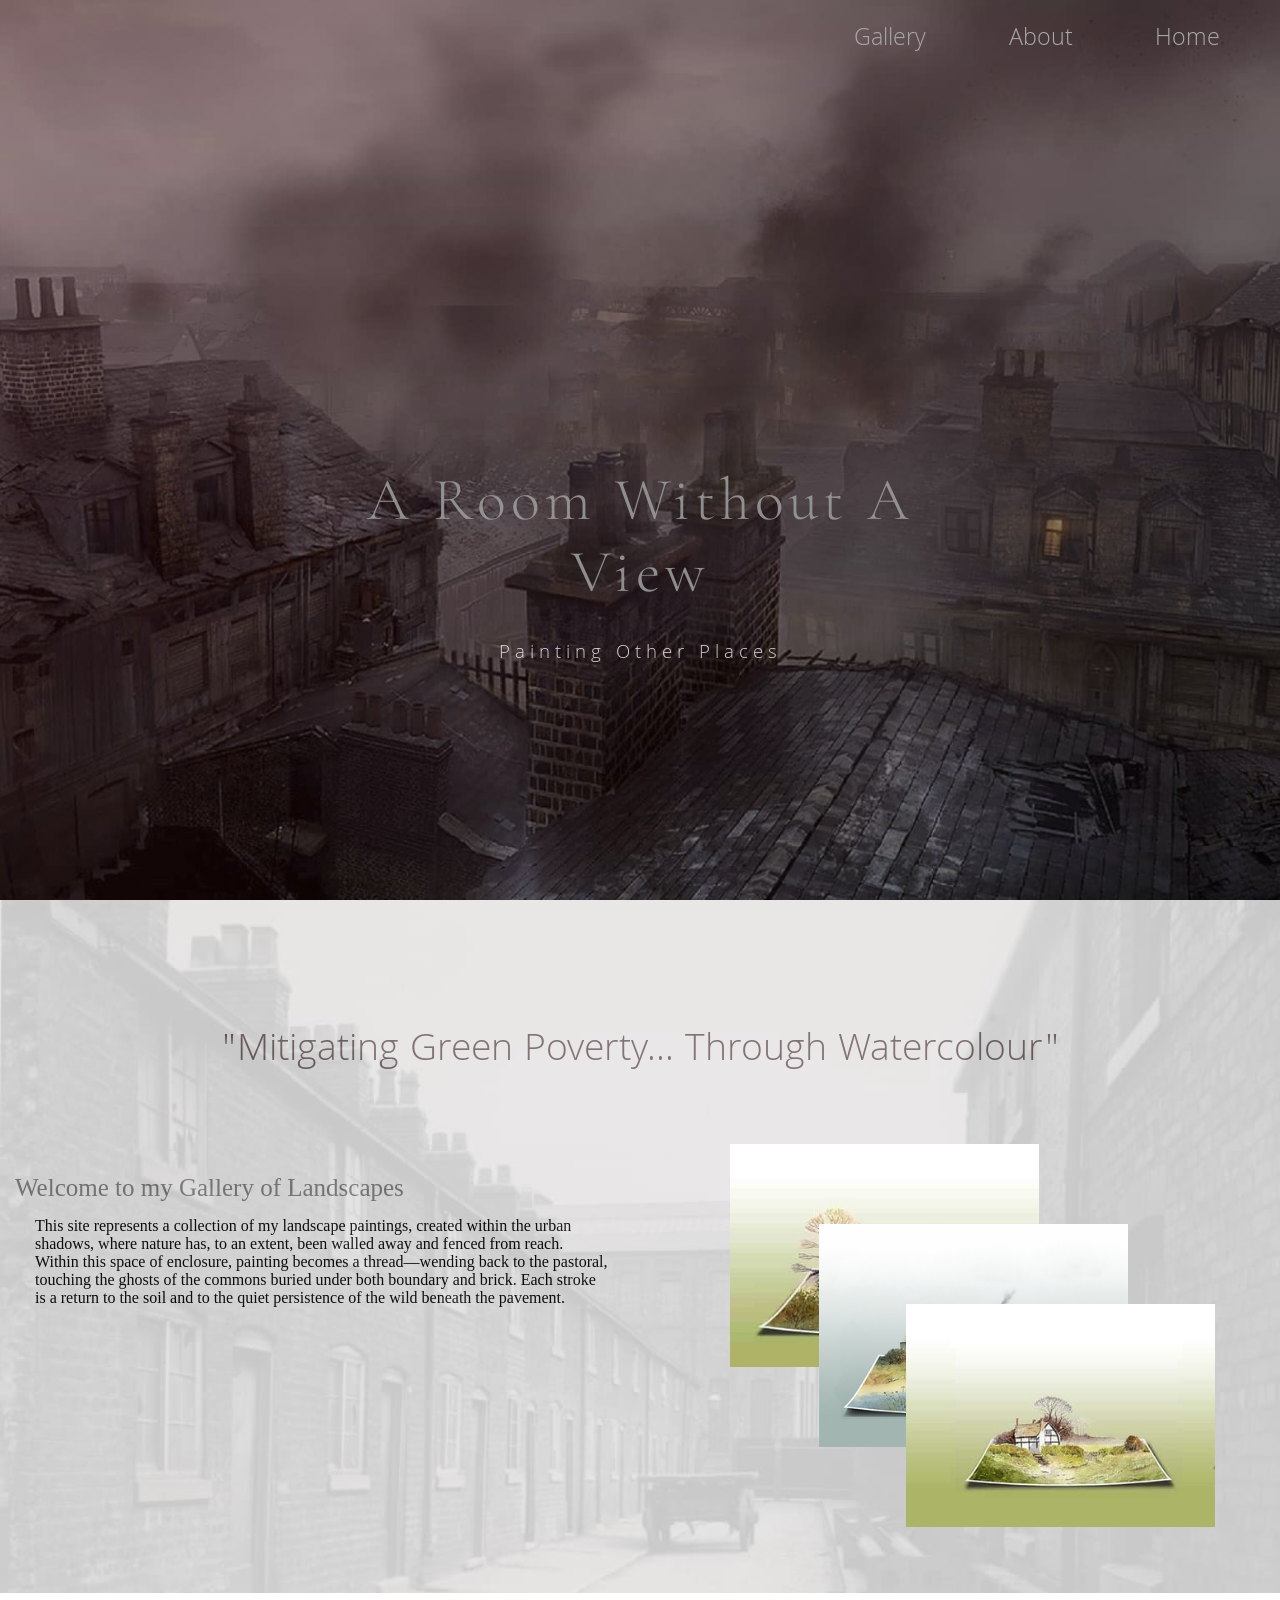
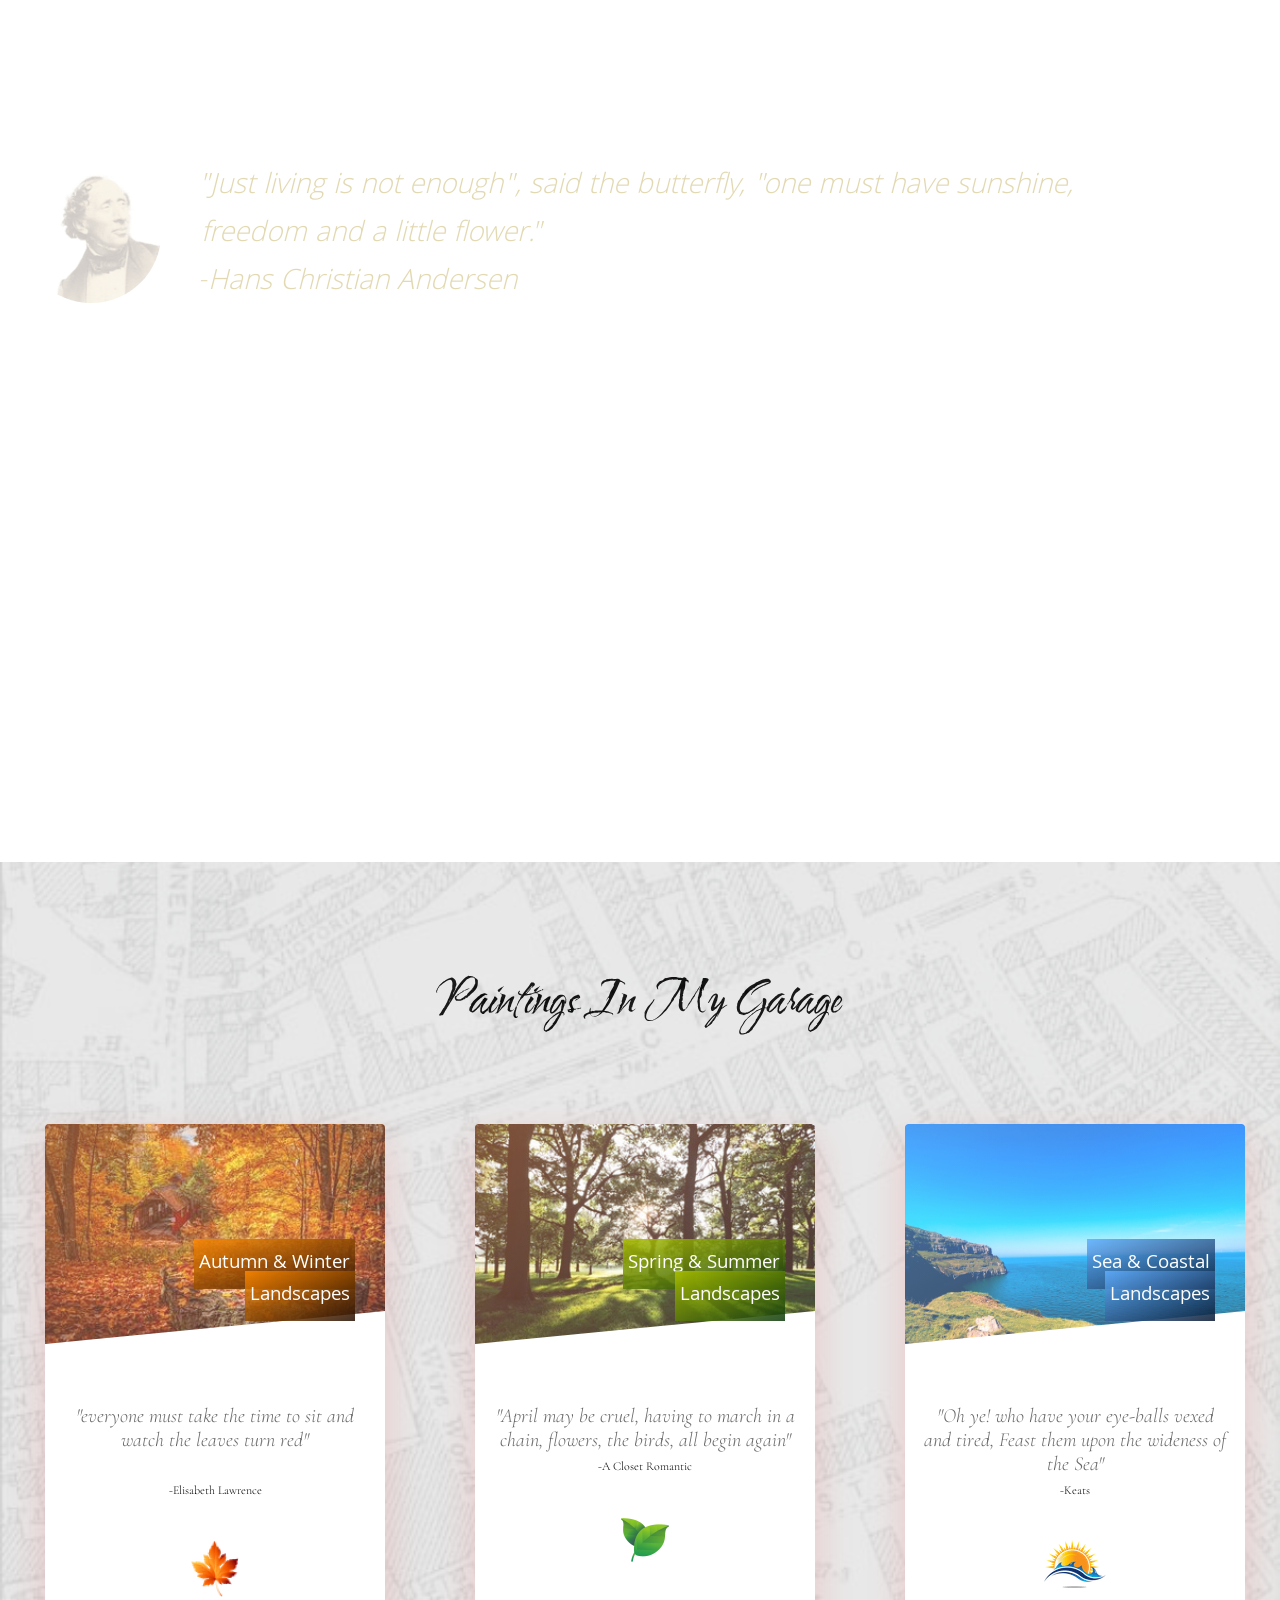
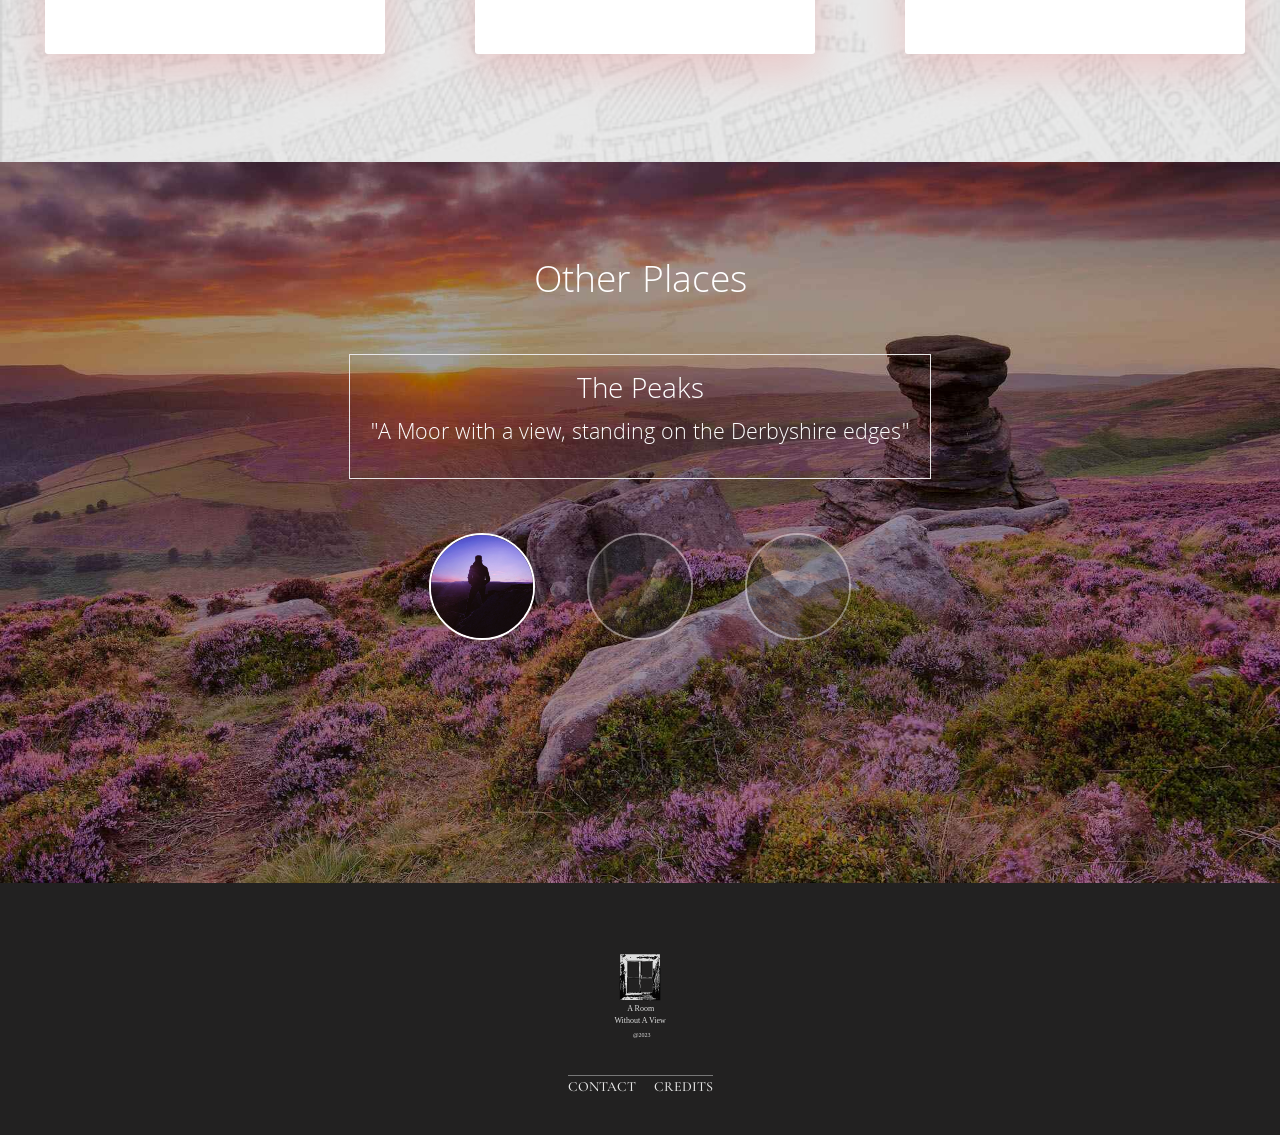
==== index.html @ dab20535 "serious revision" ====
<!DOCTYPE html>
<html lang="en">

<head>
  <meta charset="UTF-8" />
  <meta name="viewport" content="width=device-width, initial-scale=1.0" />
  <link rel="preconnect" href="https://fonts.gstatic.com" crossorigin>
  <link
    href="https://fonts.googleapis.com/css2?family=Cormorant+Garamond&family=Cormorant+Infant:wght@300;400;500&family=Khula:wght@300;400&family=Water+Brush&display=swap"
    rel="stylesheet">
  <link rel="stylesheet" href="style.css" />
  <link rel="shortcut icon" type="image/png" href="img/favicon.ico" />

  <title>A Room Without A View</title>
  <script defer src="script.js"></script>
</head>

<body>
  <!--Intersection API for laxy loading framed images-->
  <header class="header">
    <!--Navbar Section-Bubble capture at nav_ul-->
    <nav class="nav">
      <ul class="nav__ul">
        <li class="nav__li"><a href="#galleryContainer" class="nav__lia">Gallery</a></li>
        <li class="nav__li"><a href="#popup" class="nav__lia">About</a></li>
        <li class="nav__li"><a href="#home" class="nav__lia">Home</a></li>
      </ul>
    </nav>

    <div class="header__text-box">
      <h1 class="heading-primary">
        <span class="heading-primary--main">A Room Without A View</span>
        <span class="heading-primary--sub">Painting Other Places</span>
      </h1>
    </div>
  </header>

  <main>
    <!-- Used Floats for about section -->
    <section class="section-about">
      <div class="u-center-text u-margin-bottom-big">
        <h2 class="heading-secondary u-padding-top">
          "Mitigating Green Poverty... Through Watercolour"
        </h2>
      </div>
      <div class="row">
        <div class="col-1-of-2">
          <h3 class="heading-tertiary u-margin-bottom-small u-padding-top-small">Welcome to my Gallery of Landscapes
          </h3>
          <p class="paragraph">
This site represents a collection of my landscape paintings,
 created within the urban shadows, where nature has, to an extent, 
 been walled away and fenced from reach. Within this space of enclosure, painting becomes a thread—wending back to the pastoral, touching the ghosts of the commons buried under both boundary and brick. Each stroke is a return to the soil and to the quiet persistence of the wild beneath the pavement.
            <br><br><br>
          </p>
        </div>
        <div class="col-1-of-2">
          <div class="composition">

            <img src="img/clippedCott500by360-lazy.jpg" data-src="img/clippedCott500by360.jpg" alt="photo3"
              class="composition__photo composition__photo--lazy-img composition__photo--p3" />

            <img src="img/Alcott-lazy.jpg" data-src="img/Alcott.jpg" alt="photo1"
              class="composition__photo composition__photo--lazy-img composition__photo--p1" />

            <img src="img/doublegreen500by360-lazy.jpg" data-src="img/doublegreen500by360.jpg" alt="photo2"
              class="composition__photo composition__photo--lazy-img composition__photo--p2" />
          </div>
        </div>
      </div>
    </section>

    <!--Video Section-->
    <section class="section-stories">
      <div class="bg-video">
        <video class="bg-video__content" autoplay muted loop>
          <source src="img/flower2mb.mp4" type="video/mp4" />
          <!-- <source src="img/Vosges - 25476.mp4" type="video/mp4" />
          <source src="img/Vosges - 25476.webm" type="video/webm" /> -->
          Your browser is not supported!
        </video>
      </div>
      
      <!--About Section-->
      <div class="row">
        <div class="story">
          <figure class="story__shape">
            <!-- <img src="img/oldman75-min.jpg" alt="cottage" class="story__img" /> -->
            <img src="img/hans5.png" alt="cottage" class="story__img" />
          </figure>
          <div class="story__text">
            <p>
              "Just living is not enough", said the butterfly, "one must have sunshine,<br>freedom and a
              little flower."<br>
              -Hans Christian Andersen
            </p>
          </div>
        </div>
      </div>
      <!-- <a href="#" class="btn-text">About Me&rarr;</a> -->
    </section>

    <!-- Gallery section Grid/Flex -->
    <section id="galleryContainer">
      <div class="wire__map">
        <div class="header__gallery">
          <!-- Could only get this to work inline!!!! -no embedding the svg worked - Utilised Intersection API with jQuery to reload svg on scrollY-->

          <svg version="1.1" id="galleryHeader" class="animatedText" xmlns="http://www.w3.org/2000/svg"
            xmlns:xlink="http://www.w3.org/1999/xlink">
            <g id="Paintings_In_My_Garage">
              <path id="cppaint" d="M4.3,42.1C4.2,42.1,4.1,42,4,42c-0.1,0-0.3-0.1-0.4-0.1c-0.3,0-0.5-0.2-0.5-0.4s0.1-0.5,0.2-0.7
      c0.1-0.3,0.3-0.5,0.4-0.6L4,39.7l0.1-0.1l0.1-0.1h0.1c0.2,0,0.4-0.4,0.8-1s0.8-1.3,1.2-2.1s0.9-1.5,1.3-2.1s0.7-0.9,0.9-0.9
      l0.1-0.6c0.1-0.1,0.3-0.4,0.6-0.9s0.6-1,0.9-1.5s0.4-0.8,0.4-1c0.1-0.2,0.3-0.3,0.4-0.6c0.1-0.2,0.2-0.4,0.3-0.6
      c0.2-0.3,0.3-0.6,0.4-0.9c0.1-0.3,0.3-0.6,0.4-0.9l0.7-1.8c0.2-0.3,0.3-0.7,0.5-1c0.2-0.3,0.3-0.7,0.5-1s0.3-0.7,0.4-1
      s0.3-0.7,0.4-1c0.1-0.2,0.2-0.6,0.4-1.1s0.3-1.1,0.6-1.8s0.4-1.2,0.6-1.7s0.4-0.8,0.5-0.9v-0.4l0.5-0.8L17,13.6
      c-0.1-0.1-0.1-0.2-0.1-0.2s0-0.1,0.1-0.1v-0.1c-0.1,0,0-0.4,0-1s0-0.9,0-1.2c0-0.1,0-0.2,0-0.5c0-0.2,0.1-0.4,0.1-0.4V9.6
      c0-0.2,0-0.3,0.1-0.5v-1c0-0.9-0.2-1.8-0.6-2.6s-1-1.2-1.9-1.2c-0.8,0-1.7,0.2-2.6,0.7s-2,1-2.9,1.7C8.3,7.3,7.5,7.9,6.9,8.4
      C6.8,8.5,6.6,8.6,6.5,8.7C6.4,8.8,6.3,8.9,6.2,9S6,9.2,5.9,9.3S5.7,9.5,5.5,9.6l-0.9,0.7h0.2C4.7,10.5,4.4,10.7,4,11
      c-0.5,0.3-0.8,0.4-1,0.4v0.2l0.1,0.1c0.1-0.1,0.1-0.1,0.2-0.1s0.1,0,0.1,0.1c0.1,0,0.1,0,0.1,0.1s0,0.2-0.1,0.2v-0.1H3.2l-1.7,2.3
      H1.4v0.3h0.2c0.1,0,0.2,0.1,0.2,0.1c-0.3,0.2-0.6,0.6-0.7,1.1s-0.2,1-0.2,1.3c0,0.2,0,0.5,0.1,0.7c0.1,0.3,0.3,0.4,0.6,0.4v0.1
      c-0.5,0-0.9-0.2-1.2-0.5S0,17,0,16.5l0.3-0.3l-0.1-0.4C0.1,16.3,0,16.2,0,16.2l0.1-0.1c0,0.2,0.1,0.3,0.3,0.3l-0.1-0.5
      c0-0.1,0-0.2-0.1-0.3v-0.2c0-0.1,0-0.1,0.1-0.2v-0.1L0.4,15c0.1,0,0.1,0,0.1-0.1c0.1,0,0.2-0.1,0.2-0.2h0.2l-0.1-0.1v-0.1
      c0-0.1,0-0.1,0.1-0.1v-0.2H0.8v0.1l-0.2,0.2l0,0l-0.1-0.2l0.1-0.1L1,13.9c0-0.1,0-0.2,0-0.3s0-0.2,0-0.3c0-0.3,0.1-0.5,0.4-0.5
      c0.1,0,0.2,0.1,0.3,0.2c0.1,0,0.2-0.2,0.2-0.4c0-0.1-0.1-0.2-0.1-0.4c0-0.1,0-0.2,0.1-0.3c0-0.1,0.1-0.2,0.3-0.2
      c0.2,0,0.3-0.1,0.3-0.2H2.4c-0.1,0-0.1,0-0.1-0.1c0,0,0-0.1,0.1-0.1v-0.1l0.5-0.5c0.2-0.2,0.4-0.4,0.5-0.6c0.2-0.2,0.3-0.4,0.5-0.6
      C4.1,9.3,4.3,9.1,4.4,9L5,8.3l0.2-0.2L5.3,8h0.1V7.8c0.3-0.3,0.6-0.5,1-0.5l0.2-0.7C6.8,6.5,7,6.4,7.4,6.2s0.7-0.4,1-0.6
      s0.5-0.4,0.5-0.5C9,5.2,9,5.2,9,5.3s0.1,0.2,0.3,0.2V5.2c0,0-0.1-0.1-0.1-0.2h0.1l0.2-0.2c0.1-0.1,0.1-0.1,0.2-0.1l0.1,0.1
      c0.2-0.2,0.5-0.4,0.8-0.6s0.6-0.3,0.9-0.3c0.1-0.1,0.2-0.2,0.2-0.2C11.9,3.6,12,3.5,12,3.5s0.1-0.1,0.2-0.2l0.1-0.1h0.2
      c0.5-0.4,1.1-0.7,1.6-0.7c0.3-0.2,0.5-0.3,0.8-0.3c0.3-0.1,0.6-0.1,0.8-0.1V2L16,1.9c1.2,0.1,2.1,0.5,2.9,1.2s1.4,1.5,1.9,2.4v0.2
      c0,0.6,0.1,1.2,0.4,1.8c0.2,0.5,0.3,1.1,0.3,1.8c-0.1,0.1-0.2,0.3-0.3,0.6c-0.1,0.3-0.1,0.5-0.1,0.8c-0.1,0.2-0.2,0.4-0.4,0.4
      l-0.1,1.1c-0.1,0.2-0.2,0.5-0.2,0.8c0,0.3,0,0.7-0.1,1s-0.2,0.5-0.5,0.5v0.1c0.3,0.2,0.4,0.3,0.4,0.4c-0.1,0.1-0.2,0.2-0.3,0.2
      c-0.1,0.1-0.2,0.2-0.2,0.3h0.1l-0.2,0.1L19,17.1l-0.3-0.3c-0.1,0.2-0.2,0.3-0.3,0.5c-0.2,0.2-0.2,0.3-0.2,0.5c0,0,0.1,0.1,0.1,0.2
      s-0.1,0.3-0.3,0.4c-0.2,0.1-0.3,0.3-0.3,0.4v0.1c0.1,0,0.1,0.1,0.1,0.2c0,0.3-0.1,0.7-0.3,1.2c-0.2,0.5-0.5,1.1-0.8,1.7
      s-0.6,1.1-0.9,1.7c-0.3,0.5-0.5,0.9-0.7,1.2c0,0.3,0,0.4-0.1,0.4l-0.4,0.3c0,0.3-0.1,0.6-0.4,0.9c-0.3,0.4-0.4,0.8-0.4,1.3
      c0,0.2,0,0.3,0.1,0.3l0.8-2c0.3-0.7,0.6-1.3,0.9-2s0.7-1.3,1-2l4.3-7.8c0.7-1.3,1.5-2.6,2.3-3.7C24,9.4,25,8.1,26,6.8
      s2.1-2.6,3.3-3.7c1.2-1.2,2.5-2,3.8-2.6c0.1-0.1,0.3-0.2,0.6-0.3C34,0.1,34.2,0,34.2,0c0.3,0,0.5,0.1,0.7,0.2
      c0.1-0.1,0.2-0.1,0.3-0.1s0.3,0,0.5,0c0.1,0,0.3,0,0.4,0.1c0.3,0.1,0.5,0.1,0.8,0.1l0.4,0.2l0.3-0.1v0.1l0.3,0.1
      c0.2,0,0.2-0.1,0.2-0.1C38.6,0.7,39,0.8,39.3,1l0.1-0.1h0.1l0.6,0.6c0.1,0.1,0.1,0,0.1-0.1V1.2h0.1c0.4,0.6,0.9,1.1,1.4,1.4
      c0.6,0.4,1.1,0.7,1.5,1.1C43.8,4.1,44,4.6,44,5.2c0,1.7-0.1,3-0.2,4.1s-0.4,2-0.7,2.8c-0.4,0.8-0.9,1.7-1.6,2.5s-1.6,1.9-2.6,3.1
      l-0.1-0.1c-0.2,0.2-0.6,0.5-1,0.9s-0.9,0.8-1.3,1.1c-0.4,0.3-0.7,0.5-0.9,0.5v0.1l0.1,0.2c0,0-0.2,0.2-0.5,0.5s-0.6,0.5-1,0.8
      c-0.3,0.3-0.5,0.4-0.6,0.4l-0.1,0.4l-1.6,0.9v-0.1l-0.1-0.1c0,0-0.1,0-0.1-0.1c-0.2,0-0.3,0.1-0.6,0.1s-0.3,0.2-0.4,0.3v0.1
      c0.2,0,0.3,0.1,0.3,0.3v0.3h-0.4l-0.2,0.1h-0.1c0,0-0.1,0-0.1,0.1c-0.1,0-0.1,0.1-0.2,0.1l-0.1,0.1L29.7,25h-0.1
      c0,0-0.1-0.1-0.3-0.2c-0.2-0.2-0.3-0.2-0.4-0.2h-0.1c0,0-0.1,0.1-0.1,0.2c0,0.2,0.1,0.4,0.1,0.6l-1.1,0.1v0.2
      c-0.4,0-0.8,0.2-1.2,0.4c-0.4,0.2-0.8,0.3-1.3,0.3c-0.3,0-0.4-0.1-0.4-0.1c0.2-0.1,0.2-0.1,0-0.1c-0.3,0-0.5,0-0.5,0.1l-0.2,0.2
      c-0.1,0-0.2,0-0.2-0.1h-0.2c0,0-0.1,0-0.1-0.1h-0.3c-0.1,0-0.2-0.1-0.4-0.1c-0.3,0-0.5,0-0.6,0.1c-0.1,0-0.2,0.1-0.3,0.1
      c-0.1,0-0.2,0-0.3,0c-0.4,0-0.7-0.2-1-0.6s-0.6-0.9-0.8-1.4c-0.2-0.5-0.3-0.9-0.3-1.3c0-0.2,0.1-0.5,0.3-0.9
      c0.2-0.4,0.3-0.8,0.4-0.9v0.1l0.2-0.2l0.3-0.1l0.1,0.1l0.1-0.4c0.1,0.1,0.3,0.1,0.7,0.2c0.4,0.1,0.6,0.1,0.7,0.1s0.1-0.1,0.1-0.2
      s-0.1-0.3-0.2-0.4c-0.2-0.3-0.3-0.3-0.3-0.3l-0.1-0.1L22,20c0.1-0.1,0.3-0.2,0.6-0.4c0.3-0.2,0.5-0.3,0.6-0.3l0.1-0.2l0.1,0.1
      l0.8-0.6h0.1c0.1,0,0.2,0,0.2,0.1c0,0,0,0.1,0.1,0.1v-0.2l0.1,0.1c0.1-0.4,0.5-0.8,1.1-1.1c0.3-0.2,0.5-0.3,0.7-0.5
      s0.4-0.3,0.6-0.4c0.1,0.2,0.1,0.3,0.2,0.3c0.2,0,0.3-0.1,0.3-0.2v-0.1c-0.1,0-0.1-0.1-0.2-0.1c0.2-0.2,0.3-0.3,0.3-0.4l0.2-0.1
      L28,16c0,0,0-0.1,0.1-0.1l0.6-0.1v0.1c0,0.1,0,0.1,0.1,0.1c0,0,0.1-0.1,0.2-0.4s0.2-0.4,0.3-0.4s0.1,0.1,0.1,0.2
      c0.3-0.2,0.8-0.4,1.5-0.8s1.5-0.6,2.3-0.9s1.3-0.4,1.6-0.4c0.2,0,0.3,0,0.3,0.1v-0.2l0.1,0.2h0.1c0,0,0.1,0,0.1-0.1h0.1
      c-0.8,0.4-1.5,0.8-2.3,1.1s-1.6,0.6-2.3,1l-0.2-0.1v0.1l-1.1,0.5h-0.1v0.2l-1.3,1.1c-0.4,0.4-0.9,0.5-1.4,0.5l0.1,0.1
      c0,0.1,0,0.1-0.1,0.2s-0.1,0.1-0.1,0.1c-0.1,0-0.1,0-0.1-0.1l-0.1-0.1V18l-1.6,1.3l-0.2-0.1L24,19.6l0.1,0.1l-0.8,0.7
      c0,0.1,0.1,0.2,0.1,0.3l-0.6,0.2V21c0,0.1,0,0.1-0.1,0.2s-0.1,0.2-0.1,0.2c-0.3,0.2-0.6,0.4-0.9,0.8s-0.4,0.7-0.4,1.1
      c0,0.5,0.3,0.9,0.8,1.1c0.6,0.2,1.1,0.3,1.6,0.3h0.1v0.1c0,0.1,0,0.2,0,0.3l0.7-0.1l-0.2-0.3c0.1,0,0.3,0,0.5,0.1s0.3,0.1,0.4,0.1
      c0.3,0,0.4-0.1,0.3-0.2s0.1-0.2,0.3-0.3h0.1l0.1,0.1c0.1,0,0.2-0.1,0.3-0.1c0.2-0.1,0.2-0.2,0.2-0.2h-0.1l0,0l1.2-0.9l0.1,0.1
      l-0.1-0.2c0.1,0,0.2,0.1,0.3,0.1c0.1,0,0.1,0,0.2,0s0.1,0,0.1-0.1c0.1-0.1,0.1-0.1,0.2-0.2s0.1-0.2,0.2-0.2l0.2,0.1
      c0.1-0.1,0.2-0.1,0.1-0.2s0-0.2,0.1-0.2l0.3-0.1c0.1,0,0.2-0.1,0.2-0.1c0-0.1,0-0.2-0.1-0.2c0.2-0.2,0.5-0.3,0.7-0.5
      s0.5-0.4,0.7-0.6c0.4-0.4,0.9-0.6,1.5-0.6c0.1,0,0.1-0.1,0.1-0.2s0.1-0.2,0.2-0.2v-0.1c0-0.3,0.2-0.6,0.5-0.9s0.5-0.6,0.7-0.8v-0.1
      l2-2h0.1V16l0.2-0.4l0.1,0.1l0.8-0.6l-0.1-0.5l0.1-0.1c0-0.1,0.1-0.1,0.2-0.1c0.1,0,0.2,0,0.3,0c0.4,0,0.6,0,0.7,0.1l-0.1-0.3
      L38,14.1c-0.1,0-0.2-0.1-0.3-0.1c-0.2-0.1-0.3-0.2-0.3-0.2h0.5c0.3-0.3,0.5-0.7,0.7-1.1l0.1,0.1c0.4-0.5,0.7-1,0.9-1.6
      s0.5-1.1,1-1.5l-0.1-0.3c0-0.1,0.1-0.2,0.2-0.4c0.1-0.1,0.1-0.1,0.1-0.2s0.1-0.1,0.1-0.2c0,0,0-0.1,0.1-0.1l0.1-0.1
      c0-0.1,0.1-0.2,0.1-0.4V6.4c0-0.1-0.1-0.2-0.1-0.3V5.7c0-0.9-0.1-1.6-0.3-2.3c-0.2-0.6-0.8-1.2-1.6-1.5c-0.3-0.1-0.7-0.2-1.2-0.2
      h-0.5c-0.2,0-0.3,0-0.5,0.1l-0.4-0.1c-0.4,0-0.8,0.2-1.3,0.5l-1.4,0.9c-0.5,0.3-0.9,0.5-1.2,0.5c-0.4,0-0.7,0.2-0.7,0.7
      c-0.4,0.5-0.9,1.1-1.6,1.8S29,7.5,28.3,8.3c-0.7,0.7-1.2,1.3-1.4,1.8c0,0.1-0.1,0.2-0.2,0.3s-0.2,0.2-0.2,0.2s-0.1,0-0.1-0.1
      l-0.1-0.1c0,0-0.1,0.1-0.1,0.2v0.2c0,0.4-0.2,0.9-0.6,1.4s-0.8,1-1.3,1.5s-0.8,0.9-1.1,1.3c-0.9,1.5-1.8,3-2.7,4.5
      c-0.9,1.5-1.9,3-2.8,4.5s-1.9,3-2.8,4.5s-1.9,3-2.8,4.5c-0.3,0.4-0.5,0.8-0.7,1.2s-0.5,0.8-0.7,1.2c-0.3,0.4-0.5,0.8-0.8,1.2
      s-0.5,0.8-0.8,1.2c-0.1,0.3-0.3,0.5-0.4,0.8c-0.2,0.3-0.3,0.5-0.5,0.8s-0.3,0.5-0.4,0.8L7.4,41l-0.1,0.1c-0.1,0.1-0.1,0.1-0.2,0.2
      c-0.1,0.1-0.2,0.2-0.3,0.2v-0.1c-0.2,0.2-0.5,0.3-0.9,0.3C4.9,41.8,4.5,41.9,4.3,42.1L4.3,42.1z M0.8,16.7L0.8,16.7
      c0-0.2,0-0.3,0.1-0.3c0-0.1,0.1-0.2,0.1-0.3c0-0.1-0.1-0.2-0.1-0.2c0,0.1,0,0.2-0.1,0.3V16.7C0.7,16.6,0.7,16.7,0.8,16.7z
       M1.4,13.9h0.2v-0.1h0.2v-0.3H1.6v0.1C1.5,13.6,1.4,13.7,1.4,13.9z M2.7,12.6l0.1-0.3H2.6l-0.1,0.1h0.1L2.7,12.6L2.7,12.6z M4,11
      c0.2-0.2,0.4-0.4,0.4-0.5v0.1c0,0,0-0.1,0.1-0.1v-0.1H4.4c0,0-0.1,0-0.2,0.1c-0.1,0.1-0.1,0.1-0.2,0.1l0,0.2l-0.1,0.1
      C3.9,11,3.9,11,4,11z M15.8,23.3c0-0.1,0-0.1,0.1-0.2L16,23l0.1-0.3c0.1-0.1,0.1-0.2,0.1-0.2s-0.1,0.1-0.2,0.1l-0.1,0.3
      C15.8,23,15.7,23.1,15.8,23.3C15.7,23.2,15.7,23.3,15.8,23.3L15.8,23.3z M18.8,16.4c0-0.1,0.1-0.2,0.2-0.3c0.1-0.1,0.1-0.2,0.1-0.3
      c0-0.1,0-0.1-0.1-0.1s-0.2,0-0.2,0.1C18.8,15.9,18.7,16.1,18.8,16.4C18.7,16.3,18.8,16.4,18.8,16.4z M20.2,13.9l0.1-0.3l0.1-0.1
      c0.1-0.1,0.1-0.1,0.1-0.2c0-0.1,0-0.2,0.1-0.2c0,0-0.1,0-0.1-0.1c0,0,0-0.1-0.1-0.1L20.3,13l0.1,0.3h-0.1c-0.1,0-0.1,0.1-0.1,0.1
      c0,0.1,0,0.2,0,0.3C20.1,13.8,20.1,13.9,20.2,13.9z M20.3,12.5c0.1,0,0.1,0,0.1-0.1c0,0,0-0.1,0.1-0.1V12c0-0.1,0-0.2-0.1-0.3
      c0-0.1-0.1-0.2-0.1-0.2v0.4c0,0.2,0,0.3-0.1,0.4C20.2,12.4,20.2,12.5,20.3,12.5L20.3,12.5z M20.7,6.6L20.7,6.6l0.1-0.1h-0.1
      C20.7,6.5,20.7,6.5,20.7,6.6z" />
              <path id="capaint" d="M48.8,40.3c-0.3-0.4-0.7-0.7-1-0.9s-0.6-0.4-0.9-0.7c-0.2-0.3-0.4-0.6-0.4-1.1h0.1l-0.1-0.7L46.4,37l-0.1,0.2
      c0-0.1,0.1-0.2,0.1-0.4c0-0.1,0.1-0.2,0.1-0.3c0-0.2,0.1-0.3,0.1-0.5c0-0.1,0-0.3,0-0.5c0-0.4,0-0.8,0.1-1.2s0.1-0.8,0.2-1.2
      c0.1-0.4,0.2-0.8,0.3-1.2s0.2-0.8,0.2-1.3h0.1l0.5-1.2l0-0.2c-0.1,0.1-0.1,0.2-0.1,0.2c0,0.1-0.1,0.1-0.1,0.2
      c-0.4,0.5-0.8,1.1-1.3,1.9c-0.5,0.7-1,1.4-1.5,2s-1,1.1-1.4,1.3c-0.3,0.2-0.4,0.3-0.5,0.4c-0.1,0.1-0.2,0.3-0.3,0.6
      c-0.3,0.1-0.6,0.3-0.9,0.6c-0.3,0.4-0.6,0.7-0.9,1c-0.3,0.3-0.6,0.5-1,0.5l-0.3,0.3c-0.2,0.2-0.5,0.3-0.8,0.4s-0.6,0.1-0.9,0.2
      c-0.7-0.3-1.4-0.6-2.1-1.1c-0.7-0.4-1-1.1-1-1.9c0-0.3,0.1-0.6,0.1-0.8h0.1v-0.2C35,34.7,35,34.5,35,34.4c0-0.2,0.1-0.2,0.1-0.2
      l0.1,0.1c0.1-0.1,0.1-0.3,0.1-0.5s0-0.4,0-0.4l0.1-0.1c0-0.2,0.1-0.5,0.3-0.7c0.2-0.3,0.4-0.5,0.7-0.7c0.2-0.2,0.3-0.4,0.3-0.5
      l0.1-0.1c0-0.2,0-0.3-0.1-0.4c-0.1-0.1-0.1-0.2-0.1-0.3v-0.4H37l0.1-0.2v-0.1C37,29.8,37,29.8,37,29.8v-0.1c0-0.1,0-0.2,0.1-0.2
      l0.1-0.1v-0.1c0,0,0-0.1,0.1-0.1v-0.1l0.2-0.2c0.1-0.1,0.2-0.2,0.3-0.2c0.3-0.4,0.5-0.7,0.6-1h0.2l0.1,0.1c0-0.1-0.1-0.1-0.1-0.1
      v-0.1c0-0.3,0.2-0.6,0.7-1.1c0.4-0.5,1-1,1.6-1.6s1.2-1.1,1.8-1.6s1-0.9,1.3-1.2v-0.2h0.1c0.1-0.1,0.3-0.2,0.4-0.3
      c0.2-0.1,0.3-0.3,0.5-0.4c0.3-0.3,0.6-0.5,0.8-0.5l0.1-0.2l0.3-0.1l0.1-0.1l0.1-0.1c0.1,0,0.1-0.1,0.1-0.1s0.1,0,0.1-0.1l0.1-0.1
      l0.1-0.1v-0.1c0,0,0-0.1,0.1-0.1l0.9-0.3l0.1,0.1l0.7-0.3l0.1-0.1h0.1l0.6-0.1l0.3-0.2l0.1-0.1v0.1l0.1-0.1l0.1,0.1
      c0.3-0.1,0.6-0.2,0.9-0.2s0.7,0.1,1.2,0.1c0.5,0.1,0.9,0.2,1.3,0.5c0.4,0.2,0.7,0.5,0.7,0.8V20l-1,0.6c0.1-0.2,0.1-0.3,0.1-0.3
      v-0.1c0-0.1-0.1-0.1-0.2-0.1h-0.3c-0.7,0-1.3,0.2-1.9,0.6c-0.6,0.4-1.1,0.8-1.6,1.2c-0.3,0.1-0.6,0.3-0.9,0.6
      c-0.3,0.3-0.6,0.6-0.9,0.7c-1.3,1-2.4,1.9-3.4,2.9c-1,0.9-2,2.1-2.9,3.4c-0.2,0.3-0.4,0.6-0.6,1c-0.3,0.4-0.5,0.7-0.7,0.8
      c-0.2,0.3-0.3,0.6-0.5,0.9c-0.2,0.3-0.3,0.6-0.4,0.9c-0.1,0.3-0.3,0.6-0.4,0.9c-0.2,0.3-0.3,0.6-0.5,0.8c0,0.4-0.1,0.8-0.1,1.1
      c-0.1,0.2-0.1,0.4-0.1,0.5s-0.1,0.2-0.1,0.3s0,0.2-0.1,0.2l0.2,0.4c0.4-0.2,0.9-0.4,1.4-0.6c0.5-0.3,0.8-0.5,0.8-0.9l0.3-0.1h0.1
      v-0.1c0.1-0.1,0.1-0.1,0.1-0.1h0.1l0.1-0.2v-0.1l0.2,0.2l0.6-0.6c0-0.2,0.1-0.3,0.3-0.3c0.5-0.4,1-1,1.4-1.6
      c0.2-0.3,0.5-0.6,0.7-0.9c0.2-0.3,0.5-0.6,0.7-0.8h0.1l0.6-0.8l0.2-0.2l0.7-0.9h0.1c0.1-0.2,0.2-0.4,0.3-0.6l0.1,0.1l0.4-0.5H47
      c0.2-0.3,0.3-0.5,0.5-0.8s0.4-0.5,0.6-0.7c0.2-0.3,0.4-0.5,0.6-0.8c0.2-0.3,0.3-0.5,0.5-0.8c0-0.2,0.1-0.4,0.2-0.6s0.4-0.3,0.6-0.3
      l0.3,0.1c0.1-0.2,0.2-0.6,0.2-1.1c0.2,0,0.3,0,0.4-0.1l0.3-0.1v0.1l0.4,0.1c0.1-0.1,0.2-0.1,0.3-0.1c0.3,0,0.5,0.1,0.8,0.2
      s0.5,0.3,0.7,0.5c0,0.1,0,0.1,0.1,0.1c0,0,0-0.1,0.1-0.1h0.2c0.4,0,0.6,0.2,0.6,0.5v0.1c-0.2,0.2-0.3,0.4-0.5,0.7
      c-0.1,0.2-0.3,0.4-0.4,0.7c-0.3,0.4-0.6,0.8-1.1,1.2v0.1l-0.8,1.1l0.1,0.2l-1.6,2L50,30.7c-0.1,0.2-0.1,0.4-0.2,0.6
      c-0.1,0.2-0.2,0.4-0.3,0.6L49.1,32c0.1,0.1,0.1,0.1,0.1,0.2c0,0.1,0,0.2,0.1,0.2c-0.3,0.5-0.5,1-0.7,1.4s-0.2,1-0.2,1.5
      c-0.1,0.1-0.2,0.1-0.2,0.3s0,0.2,0,0.3c0,0.2,0,0.3,0,0.5c0,0.1,0,0.3,0.1,0.5c0,0.2,0.1,0.3,0.1,0.5s0.1,0.3,0.1,0.5l0.5-0.3h0.1
      l0.1-0.1l0.1-0.1c0-0.1,0.1-0.2,0.1-0.3l0.1,0.4l0.4-0.2v0.2H50c0.1,0,0.2-0.1,0.3-0.3c0.1-0.1,0.1-0.1,0.2-0.2
      c0.1-0.1,0.2-0.1,0.3-0.1l0.1-0.1v-0.1c0-0.2,0.1-0.3,0.3-0.4c0.1,0,0.2-0.1,0.3-0.1c0.1-0.1,0.2-0.1,0.2-0.1h0.1l1.3-1.2h0.1
      c0.1-0.1,0.2-0.2,0.4-0.4s0.4-0.3,0.6-0.4v-0.3l0.3-0.1h0.1l1.1-1.5c0,0,0,0.1,0.1,0.1s0.1,0,0.1,0.1c0,0,0.1-0.1,0.2-0.2
      c0.1-0.1,0.1-0.2,0.1-0.3l0.1-0.1c0.1-0.1,0.1-0.1,0.3-0.1c0.1-0.1,0.2-0.1,0.2-0.1c0.1,0,0.1,0,0.1-0.1c-0.4,0.7-0.7,1.3-0.9,1.8
      c-0.3,0.5-0.5,1.1-0.8,1.6s-0.5,1.1-0.9,1.6s-0.7,1-1.2,1.5l-0.2-0.2l0.3-0.4l-0.1-0.3L53,37.2v0l-0.3,0.3c0,0.4-0.2,0.7-0.4,0.9
      h-0.2L52,38.3v0.2l-0.3,0.3l-0.1-0.1l-0.6,1v-0.1l-0.1,0.1c-0.1,0-0.1,0.1-0.2,0.1c-0.1,0-0.1,0.1-0.2,0.1
      c-0.2,0.1-0.3,0.2-0.3,0.3L48.8,40.3L48.8,40.3z M53.6,36.5c0-0.1,0-0.2,0.1-0.2l0.1-0.1l-0.2,0.1h0.1L53.6,36.5L53.6,36.5
      L53.6,36.5L53.6,36.5z" />
              <path id="cipaint1" d="M57,39.1c-0.5,0-0.8-0.2-1.1-0.5s-0.4-0.7-0.5-1.2s-0.1-0.9-0.1-1.2c0-1.2,0.2-2.5,0.7-3.8
      c0.4-1.3,1-2.4,1.6-3.5c0.2-0.3,0.3-0.5,0.5-0.8l0.5-0.7c0.1-0.2,0.2-0.3,0.3-0.6c0.1-0.2,0.2-0.4,0.3-0.5c0.2-0.3,0.3-0.7,0.6-1
      s0.4-0.7,0.7-1.1c0.5-0.7,0.7-1.5,0.7-2.3l0.1,0.1h0.1c0.1,0,0.2,0,0.3-0.1h0.2c0.3,0,0.7,0.1,1.1,0.4s0.8,0.6,1.2,1
      c0.4,0.4,0.5,0.8,0.5,1.1c0,0.2-0.1,0.5-0.4,0.8c-0.2,0.3-0.5,0.6-0.8,0.9l-0.4,0.4L62.7,27c-0.2,0.3-0.5,0.5-0.7,0.8
      s-0.4,0.6-0.6,1c-0.1,0.1-0.1,0.1-0.1,0.2s0,0.2-0.1,0.2c0,0.2-0.2,0.4-0.5,0.5v-0.2c-0.8,0.8-1.5,1.8-2,3s-0.8,2.4-0.8,3.5v0.4
      c0,0.2,0,0.4,0.1,0.4c0,0.1,0.1,0.2,0.2,0.2h0.1c0,0,0,0.1,0.1,0.1c0,0,0,0.1,0.1,0.1l0,0c0,0.1-0.1,0.1-0.1,0.2L58,37.5l-0.1,0.1
      c0,0,0.1,0.1,0.3,0.1c0.2,0.1,0.4,0.1,0.4,0.1c0.1,0,0.3-0.1,0.6-0.4c0.3-0.2,0.6-0.5,0.9-0.8s0.6-0.5,0.8-0.6
      c0.2-0.2,0.4-0.3,0.6-0.4c0.3-0.3,0.5-0.6,0.8-1c0.3-0.3,0.5-0.6,0.7-1c0.3-0.3,0.5-0.6,0.7-0.9c0.2-0.3,0.5-0.6,0.7-0.9v-0.1
      c0-0.1,0.1-0.2,0.3-0.5c0.2-0.3,0.4-0.5,0.6-0.8s0.3-0.4,0.4-0.4c0,0,0.1,0.1,0.1,0.2s0,0.2-0.1,0.2c-0.2,0.4-0.5,1-0.9,1.8
      s-0.8,1.4-1.2,2.1s-0.8,1-1.1,1.1c-0.1,0.2-0.2,0.4-0.3,0.6c-0.1,0.2-0.3,0.4-0.5,0.4c-0.1,0.2-0.2,0.2-0.4,0.2
      C61.2,36.9,61.1,37,61,37c-0.1,0.1-0.1,0.1-0.2,0.2s-0.1,0.1-0.1,0.1c0,0.1-0.1,0.2-0.3,0.4c-0.2,0.1-0.4,0.2-0.5,0.3
      c-0.2,0.2-0.4,0.3-0.6,0.5c-0.3,0.2-0.5,0.3-0.8,0.3h-0.1l-0.1-0.1h-0.1l-0.1-0.1c-0.1,0-0.3,0-0.5,0.1
      C57.2,39.1,57.1,39.1,57,39.1L57,39.1z M66.4,17c-0.5,0-0.9-0.2-1.1-0.7s-0.4-0.9-0.4-1.3c1-0.7,1.9-1.4,2.9-2.1c1-0.7,2-1.2,3-1.6
      l0.6-0.4l0.1,0.2c0,0.2-0.2,0.5-0.6,0.8c-0.4,0.3-0.7,0.5-0.9,0.6c0,0.1-0.2,0.3-0.5,0.8s-0.6,1-1,1.5c-0.4,0.6-0.8,1.1-1.2,1.5
      C66.8,16.8,66.6,17,66.4,17z" />
              <path id="cnpaint1" d="M62.8,39.7L62.8,39.7c-0.1-0.1-0.2-0.2-0.3-0.2l-0.1-0.1c-0.1,0-0.1-0.1-0.2-0.1h0.3c0.1,0,0.1-0.1,0.2-0.1
      s0.1-0.1,0.2-0.1c0.2-0.1,0.3-0.2,0.4-0.2c0.2-0.1,0.3-0.3,0.5-0.7s0.4-0.8,0.5-1.2s0.3-0.8,0.4-1l0.1-0.6c0-0.2,0-0.3,0.1-0.5
      c0.1-0.4,0.2-0.7,0.3-1c0.1-0.3,0.3-0.7,0.5-1l0.1-0.4c0-0.3,0-0.4,0.1-0.5c0,0-0.1,0-0.1-0.1h-0.1c0,0-0.1,0-0.1-0.1
      c0,0,0-0.1,0.1-0.1v-0.1l0.4-0.7c0.1-0.3,0.3-0.4,0.6-0.5c0.1-0.3,0.3-0.6,0.6-1.1c0.3-0.5,0.4-0.8,0.4-1c0-0.3-0.1-0.5-0.1-0.7
      c-0.1-0.2-0.2-0.4-0.2-0.7c0-0.1,0-0.1,0-0.2s0-0.1,0.1-0.2c0-0.1,0.1-0.1,0.1-0.2s0-0.2,0.1-0.2c0-0.1,0.1-0.2,0.1-0.5
      c0.1-0.3,0.1-0.6,0.2-0.9s0.1-0.5,0.1-0.6c0.1-0.7,0.3-1.2,0.5-1.5l-0.1-0.1c0.2-0.2,0.3-0.4,0.5-0.7c0.1-0.3,0.2-0.5,0.2-0.8
      c0-0.1,0-0.2-0.1-0.3c-0.1,0-0.1,0-0.1-0.1c0-0.2,0.1-0.3,0.2-0.4s0.2-0.2,0.3-0.2v-0.1c-0.2-0.1-0.3-0.1-0.4-0.2s-0.2-0.1-0.3-0.1
      v-0.2l0,0c0,0.1,0,0.1-0.1,0.1c0,0,0,0,0,0.1l-0.1-0.1c-0.1,0-0.1,0-0.2-0.1c-0.1,0-0.1,0-0.2-0.1c-0.1,0-0.1,0-0.2,0
      s-0.1,0-0.2-0.1c-0.1,0-0.2-0.1-0.2-0.2s0.1-0.1,0.2-0.2c0.2-0.1,0.3-0.1,0.3-0.1c0.5,0.1,1.1,0.2,1.8,0.4s1.3,0.3,2,0.6
      c0.6,0.2,1,0.5,1.2,0.8c0.1,0.1,0.1,0.2,0.1,0.3c0,0.1,0,0.2,0,0.3c0,0.3-0.1,0.6-0.2,1l-0.4,1c-0.1,0.1-0.1,0.3-0.1,0.4
      s-0.1,0.3-0.3,0.6c-0.2,0.2-0.4,0.4-0.6,0.5l0.1,0.1c0,0.1,0,0.1,0.1,0.1s0.2,0.1,0.1,0.1C72,25,72,25.1,72,25.2
      c0,0.1,0,0.2-0.1,0.3c-0.1,0.1-0.1,0.2-0.3,0.2l-0.1,0.1c-0.1,0.1-0.1,0.2-0.1,0.3v0.1h0.1c0,0.3-0.1,0.5-0.3,0.6
      c-0.1,0.3-0.2,0.6-0.3,0.9c-0.2,0.4-0.4,0.7-0.5,1v0.1c0,0.1,0,0.1-0.1,0.1L70.2,29c0,0.1-0.1,0.2-0.2,0.3c0,0.1-0.1,0.1-0.1,0.2
      c-0.1,0.1-0.1,0.1-0.1,0.2c-0.1,0.1-0.1,0.2-0.2,0.3c-0.1,0.1-0.1,0.2,0,0.4h-0.1v0.1c0,0.1,0,0.1-0.1,0.1
      c-0.1,0.1-0.2,0.3-0.3,0.4c-0.1,0.1-0.3,0.2-0.5,0.3L67.1,35c0,0.1-0.1,0.2-0.3,0.3l0.3,0.3h-0.4l0.2,0.2h-0.2l-0.1,0.1h-0.1
      c0,0-0.1,0.1-0.2,0.1v0.3l0.1,0.1l-0.2,0.3l-0.1,0.1H66l-0.2,0.1c-0.1,0.1-0.1,0.1-0.1,0.2c0,0.2,0,0.3,0.1,0.3
      c0.1-0.1,0.3-0.4,0.7-0.7c0.3-0.4,0.6-0.7,0.9-1.2c0.3-0.4,0.6-0.8,0.8-1.2c0.2-0.4,0.3-0.6,0.3-0.7c0.2,0,0.3-0.2,0.4-0.5
      c0.1-0.1,0.2-0.2,0.2-0.3s0.1-0.1,0.2-0.2c0.6-0.5,1.2-1.1,1.7-1.7c0.5-0.6,1-1.3,1.5-1.9s1-1.3,1.5-1.9s1.2-1.3,1.9-1.9
      c0.5-0.4,1.2-0.9,1.9-1.5c0.7-0.6,1.4-1.1,2.1-1.5s1.3-0.6,1.9-0.6c0.4,0,0.6,0.2,0.6,0.6c0,0.2,0,0.3-0.1,0.6
      c0,0.2-0.1,0.4-0.1,0.6c-0.2,0.5-0.4,1.1-0.7,1.7c-0.3,0.6-0.5,1.1-0.8,1.7c-0.2,0.5-0.4,0.9-0.5,1.3c-0.2,0.5-0.4,1-0.6,1.4
      c-0.1,0.1-0.1,0.2-0.2,0.2l-0.1,0.1c0,0,0,0.1,0,0.2s0,0.2-0.1,0.3l0.3-0.1c-0.2,0.5-0.4,1-0.6,1.4c-0.1,0.4-0.2,0.9-0.2,1.4
      c0,0.1,0,0.2-0.1,0.2v0.1c-0.2,0-0.3,0-0.3-0.1c-0.1,0-0.1,0-0.2,0.1c0,0-0.1,0.1-0.1,0.2l-0.1,0.1c0,0.1,0,0.1-0.1,0.1l0.3-0.1
      c0,0.3-0.1,0.5-0.1,0.8c0,0.1-0.1,0.2-0.1,0.3s0,0.2,0,0.3c0,0.4,0.1,0.8,0.3,1.1c0.2,0.3,0.6,0.4,1,0.4c0.1,0,0.2,0,0.2-0.1H80
      c0.1-0.1,0.3-0.1,0.5-0.3c0.2-0.1,0.5-0.2,0.7-0.4c0.3-0.2,0.5-0.3,0.7-0.5s0.4-0.5,0.6-0.9c-0.1,0.6-0.2,0.9-0.3,1.1
      s-0.3,0.4-0.8,0.8c-0.5,0.4-1,0.7-1.7,1.2C79,37.8,78.4,38,77.8,38c-0.5,0-1-0.2-1.4-0.5s-0.7-0.7-0.9-1.1l-0.2-0.2
      c-0.1-0.1-0.2-0.3-0.2-0.4c0-0.1,0-0.1,0.1-0.1v-0.1l0.3-0.1l0.1-0.1c0-0.1-0.1-0.1-0.1-0.2c0-0.1,0-0.1,0-0.2v-0.3
      c0-0.6,0.1-1.3,0.2-1.9c0.1-0.6,0.3-1.3,0.4-1.9h0.1c0.1-0.5,0.2-1,0.4-1.3l0.1-0.1h-0.2l0.1-0.2l-0.1-0.4c0.1-0.1,0.2-0.4,0.4-0.9
      c0.2-0.5,0.3-0.9,0.5-1.4c0.2-0.4,0.3-0.7,0.3-0.8c-0.1,0-0.2,0.1-0.3,0.1c-0.9,0.6-1.6,1.4-2.3,2.3c-0.3,0.5-0.7,0.9-1,1.3
      s-0.7,0.8-1,1.2c-0.7,0.8-1.5,1.6-2.3,2.4c-0.4,0.4-0.8,0.8-1.2,1.2c-0.4,0.4-0.7,0.8-1.1,1.3L67,37.2c-0.5,0.6-1,1.2-1.5,1.8
      c-0.4,0.4-0.8,0.6-1.2,0.6c-0.2,0-0.4,0-0.6,0s-0.4,0.1-0.7,0.1L62.8,39.7L62.8,39.7z M68.9,30.5c0.1-0.2,0.2-0.2,0.3-0.2L69,30.1
      c0,0.1-0.1,0.1-0.1,0.2C68.9,30.4,68.8,30.4,68.9,30.5L68.9,30.5L68.9,30.5z" />
              <path id="ctpaint" d="M84.1,44.6c-0.2,0-0.5-0.1-0.7-0.1c-0.3-0.1-0.5-0.2-0.7-0.4s-0.4-0.5-0.7-1c-0.3-0.5-0.5-0.9-0.5-1.1
      c0-0.6,0-1.2,0.1-1.8s0.2-1.2,0.3-1.8c0.2-0.2,0.3-0.4,0.3-0.6c0-0.2,0.1-0.4,0.1-0.7c0.3-0.3,0.4-0.6,0.4-1s0.2-0.6,0.6-0.6
      l0.1-0.1c0,0,0-0.1-0.1-0.2c-0.1-0.2-0.1-0.3-0.1-0.4c0-0.1,0-0.2,0.1-0.4c0-0.1,0.1-0.1,0.1-0.2c0-0.1,0.1-0.1,0.1-0.2
      c0,0,0.1-0.1,0.1-0.3c0.1-0.4,0.2-0.7,0.3-0.9c0.1-0.3,0.3-0.6,0.5-0.8c0.2-0.1,0.3-0.1,0.4,0s0.2,0.2,0.1,0.4
      c0,0.2-0.1,0.4-0.1,0.6h0.4c-0.1,0.6-0.3,1.2-0.4,1.8c-0.2,0.6-0.3,1.2-0.5,1.8c-0.4,1.2-0.6,2.4-0.6,3.6c0,1.1,0.2,2.2,0.7,3.1
      l0.7-0.4l0.2-0.4V43l0.1,0.2c0.1-0.2,0.2-0.3,0.3-0.4c0.1-0.1,0.3-0.2,0.6-0.2l0.1,0.3c0,0.1,0,0.2-0.1,0.2c-0.2,0.4-0.5,0.8-0.9,1
      C85,44.5,84.5,44.6,84.1,44.6L84.1,44.6z M85.6,31.7c-0.3,0.1-0.5,0.1-0.6-0.1s-0.2-0.3,0-0.5s0.3-0.3,0.3-0.4
      c0-0.1,0.1-0.3,0.1-0.4v-0.4c0-0.2,0-0.4,0.1-0.4l0.3-0.3c0-0.1,0.1-0.1,0.3-0.2l0.2-0.7c-0.2-0.3-0.2-0.5,0.1-0.8l0.1-0.1v-0.1
      l0.1-0.1l0.3-0.5l0.1-0.1h0.1c-0.1-0.2,0-0.3,0.1-0.5s0.2-0.3,0.3-0.5s0.3-0.3,0.4-0.5c0.3-0.3,0.5-0.7,0.5-1
      c0.1-0.3,0.2-0.5,0.4-0.7c0,0-0.1,0-0.1-0.1c0,0,0-0.1-0.1-0.1c0,0,0-0.1,0.1-0.1v0.1c0.1-0.1,0.2-0.2,0.3-0.5
      c0.2-0.3,0.3-0.6,0.5-0.8c0.1-0.1,0.1-0.2,0.2-0.3c0.1-0.1,0.1-0.2,0.2-0.3l0.2-0.4l-1.3-0.4c-0.6-0.2-1.2-0.5-1.7-0.9
      s-0.7-1-0.7-1.8c0-0.3,0.1-0.7,0.3-0.9c0.2-0.3,0.4-0.5,0.7-0.7c0.1-0.1,0.2-0.2,0.2-0.2c0.3-0.3,0.5-0.4,0.8-0.3s0.3,0.3,0,0.6
      l-0.3,0.4c-0.1,0.2-0.3,0.4-0.4,0.6s-0.2,0.4-0.2,0.7c0,0.3,0.2,0.6,0.7,0.8c0.5,0.2,1,0.4,1.5,0.6c0.6,0.1,1,0.2,1.2,0.2
      c1.3-1.7,2.6-3.4,3.9-5.1c1.3-1.7,2.6-3.4,3.9-5.1c0.1-0.1,0.2-0.3,0.2-0.7l1.8-1.9c0.1,0.1,0.3,0.1,0.4,0.1s0.2,0.1,0.4,0.1
      c0.1,0,0.3,0.1,0.4,0.1s0.2,0.1,0.4,0.1c0.3,0.1,0.5,0.1,0.7,0.2s0.4,0.3,0.6,0.5c0.4,0.3,0.5,0.8,0.5,1.3s-0.2,1-0.7,1.4
      s-0.9,0.8-1.3,1.1c-0.1,0.1-0.3,0.2-0.4,0.3s-0.2,0.2-0.4,0.3c-0.3,0.3-0.5,0.4-0.9,0.4v-0.5h0.1c0.1-0.2,0.3-0.3,0.4-0.5
      c0.1-0.2,0.3-0.4,0.4-0.5c0.3-0.3,0.6-0.7,0.7-1.1c-0.1,0.1-0.3,0.2-0.4,0.3s-0.2,0.2-0.4,0.3c-0.1,0.1-0.3,0.2-0.4,0.3l-0.4,0.4
      c-0.2,0.2-0.4,0.5-0.8,0.9s-0.7,0.8-1.2,1.3c-0.4,0.4-0.7,0.8-1.1,1.2s-0.6,0.6-0.8,0.8l-0.1,0.1l0.2,0.2L96,16.1l0.1,0.1
      c0,0.3-0.1,0.4-0.2,0.5c-0.2,0.1-0.3,0.1-0.5,0.1c-0.1,0.2-0.2,0.4-0.3,0.5c-0.1,0.1-0.3,0.3-0.6,0.4l0.1,0.1c0,0,0,0.1,0.1,0.1
      c0,0,0,0.1,0.1,0.1h-0.1v0.1h-0.2c0,0-0.1,0.1-0.1,0.2l0.1,0.2c0,0,0.1,0.1,0.1,0.2c0.5-0.5,0.9-1,1.3-1.4c0.4-0.5,0.9-1,1.3-1.5
      l2.6-2.9h0.1c0,0,0,0.1,0.1,0.1c0,0,0,0.1,0.1,0.1c0,0.2-0.2,0.6-0.5,1.1c-0.4,0.5-0.8,1-1.3,1.6c-0.9,0.9-1.7,1.9-2.5,2.8
      c-0.1,0.1-0.2,0.2-0.3,0.4c-0.1,0.1-0.2,0.2-0.3,0.4h0.4c0.4,0,0.8,0,1.1-0.1c0.3-0.1,0.7-0.1,1-0.2c0.2,0,0.3-0.1,0.5-0.1
      c0.2-0.1,0.3-0.1,0.5-0.1s0.3-0.1,0.5-0.1s0.3-0.1,0.5-0.1c0.4-0.1,0.9-0.2,1.5-0.3c0.6-0.1,1.1-0.3,1.4-0.6
      c0.8-0.3,1.7-0.4,2.5-0.6c0.1,0,0.1-0.1,0.2-0.1s0.1,0,0.1-0.1c0.1-0.1,0.1-0.1,0.2-0.1l0.4-0.1l0.4-0.1v-0.1
      c0.5-0.1,0.9-0.2,1.3-0.4c0.4-0.2,0.9-0.4,1.3-0.6s0.8-0.3,1.2-0.5c0.4-0.1,0.8-0.2,1.2-0.2l0.1-0.3c0.4-0.4,0.8-0.6,1.3-0.6v0.2
      c0.1,0.1,0.2,0.3,0.2,0.4s0,0.1-0.1,0.1c-0.3,0.3-0.6,0.4-1,0.5c0,0.1,0.1,0.1,0.1,0.1v0.1c0,0.1-0.1,0.1-0.1,0.1
      c-0.1,0.1-0.3,0.1-0.5,0.1s-0.2-0.1-0.2-0.3l0.1-0.1c-0.2,0-0.3,0-0.4-0.1c-0.2,0.6-0.6,0.9-1.1,0.9l-0.1,0.4l-0.5-0.1
      c-0.2,0.2-0.3,0.2-0.5,0.2c-0.1,0.2-0.1,0.3-0.2,0.4s-0.2,0.2-0.4,0.2l0.1-0.1l-0.1-0.1c-0.2,0.3-0.5,0.5-0.8,0.7s-0.7,0.3-1.1,0.3
      l-0.1-0.3H106c0,0,0.1,0.1,0.1,0.2s-0.1,0.2-0.2,0.3c-0.1,0.1-0.2,0.1-0.3,0.1c0,0-0.1,0-0.1-0.1h-0.1c-0.2,0.1-0.3,0.2-0.4,0.2
      s-0.1,0-0.1-0.1h-0.1c-0.2,0.1-0.3,0.2-0.4,0.2s-0.3,0-0.6,0.1c-0.4,0.1-0.9,0.2-1.3,0.3c-0.5,0.2-0.9,0.3-1.3,0.5
      c0,0-0.1,0.1-0.2,0.1s-0.1,0-0.1,0.1c-1,0.5-2,0.8-3,0.8c-1.1,0.1-2.1,0.2-3.2,0.4c-0.1,0-0.2,0.1-0.3,0.1c-0.1,0-0.2,0-0.3,0
      s-0.2,0-0.3,0c-0.1,0-0.2,0-0.3,0.1c-0.2,0-0.4,0.2-0.7,0.5c-0.3,0.3-0.6,0.6-0.8,0.9s-0.5,0.6-0.6,0.8c-0.1,0.1-0.3,0.3-0.4,0.4
      c-0.2,0.1-0.3,0.3-0.5,0.4c-0.3,0.2-0.6,0.5-0.9,0.9L89.4,25c-0.1,0.1-0.2,0.2-0.2,0.3c-0.2,0.3-0.4,0.4-0.6,0.5
      c0.1,0.2,0,0.3-0.1,0.3l-0.2,0.1c-0.3,0.3-0.4,0.6-0.4,1c-0.1,0.1-0.2,0.2-0.2,0.4l-0.1,0.2L87.5,28c-0.2,0.2-0.3,0.5-0.5,0.8
      c-0.1,0.3-0.3,0.6-0.5,1s-0.3,0.7-0.5,1C85.9,31.1,85.7,31.4,85.6,31.7L85.6,31.7z" />
              <path id="cipaint" d="M95.1,39.1c-0.5,0-0.8-0.2-1.1-0.5c-0.3-0.3-0.4-0.7-0.5-1.2s-0.1-0.9-0.1-1.2c0-1.2,0.2-2.5,0.7-3.8
      c0.4-1.3,1-2.4,1.6-3.5c0.2-0.3,0.3-0.5,0.5-0.8l0.5-0.7c0.1-0.2,0.2-0.3,0.3-0.6c0.1-0.2,0.2-0.4,0.3-0.5c0.2-0.3,0.3-0.7,0.6-1
      c0.2-0.3,0.4-0.7,0.7-1.1c0.5-0.7,0.7-1.5,0.7-2.3l0.1,0.1h0.1c0.1,0,0.2,0,0.3-0.1h0.2c0.3,0,0.7,0.1,1.1,0.4s0.8,0.6,1.2,1
      c0.4,0.4,0.5,0.8,0.5,1.1c0,0.2-0.1,0.5-0.4,0.8c-0.2,0.3-0.5,0.6-0.8,0.9l-0.4,0.4l-0.4,0.5c-0.2,0.3-0.5,0.5-0.7,0.8
      s-0.4,0.6-0.6,1c-0.1,0.1-0.1,0.1-0.1,0.2s0,0.2-0.1,0.2c0,0.2-0.2,0.4-0.5,0.5v-0.2c-0.8,0.8-1.5,1.8-2,3S96,34.9,96,36v0.4
      c0,0.2,0,0.4,0.1,0.4c0,0.1,0.1,0.2,0.2,0.2h0.1c0,0,0,0.1,0.1,0.1c0,0,0,0.1,0.1,0.1l0,0c0,0.1-0.1,0.1-0.1,0.2l-0.1,0.1l-0.1,0.1
      c0,0,0.1,0.1,0.3,0.1c0.2,0.1,0.4,0.1,0.4,0.1c0.1,0,0.3-0.1,0.6-0.4c0.3-0.2,0.6-0.5,0.9-0.8s0.6-0.5,0.8-0.6
      c0.2-0.2,0.4-0.3,0.6-0.4c0.3-0.3,0.5-0.6,0.8-1c0.3-0.3,0.5-0.6,0.7-1c0.3-0.3,0.5-0.6,0.7-0.9c0.2-0.3,0.5-0.6,0.7-0.9v-0.1
      c0-0.1,0.1-0.2,0.3-0.5c0.2-0.3,0.4-0.5,0.6-0.8s0.3-0.4,0.4-0.4c0,0,0.1,0.1,0.1,0.2s0,0.2-0.1,0.2c-0.2,0.4-0.5,1-0.9,1.8
      s-0.8,1.4-1.2,2.1s-0.8,1-1.1,1.1c-0.1,0.2-0.2,0.4-0.3,0.6c-0.1,0.2-0.3,0.4-0.5,0.4c-0.1,0.2-0.2,0.2-0.4,0.2
      c-0.1,0.3-0.2,0.4-0.3,0.4c-0.1,0.1-0.1,0.1-0.2,0.2s-0.1,0.1-0.1,0.1c0,0.1-0.1,0.2-0.3,0.4c-0.2,0.1-0.4,0.2-0.5,0.3
      c-0.2,0.2-0.4,0.3-0.6,0.5c-0.3,0.2-0.5,0.3-0.8,0.3h-0.1l-0.1-0.1h-0.1l-0.1-0.1c-0.1,0-0.3,0-0.5,0.1
      C95.4,39.1,95.2,39.1,95.1,39.1L95.1,39.1z M104.6,17c-0.5,0-0.9-0.2-1.1-0.7c-0.3-0.4-0.4-0.9-0.4-1.3c1-0.7,1.9-1.4,2.9-2.1
      c1-0.7,2-1.2,3-1.6l0.6-0.4l0.1,0.2c0,0.2-0.2,0.5-0.6,0.8c-0.4,0.3-0.7,0.5-0.9,0.6c0,0.1-0.2,0.3-0.5,0.8s-0.6,1-1,1.5
      s-0.8,1.1-1.2,1.5C105,16.8,104.7,17,104.6,17L104.6,17z" />
              <path id="cnpaint" d="M101,39.7L101,39.7c-0.1-0.1-0.2-0.2-0.3-0.2l-0.1-0.1c-0.1,0-0.1-0.1-0.2-0.1h0.3c0.1,0,0.1-0.1,0.2-0.1
      s0.1-0.1,0.2-0.1c0.2-0.1,0.3-0.2,0.4-0.2c0.2-0.1,0.3-0.3,0.5-0.7s0.4-0.8,0.5-1.2s0.3-0.8,0.4-1l0.1-0.6c0-0.2,0-0.3,0.1-0.5
      c0.1-0.4,0.2-0.7,0.3-1c0.1-0.3,0.3-0.7,0.5-1l0.1-0.4c0-0.3,0-0.4,0.1-0.5c0,0-0.1,0-0.1-0.1h0c0,0-0.1,0-0.1-0.1
      c0,0,0-0.1,0.1-0.1v-0.1l0.4-0.7c0.1-0.3,0.3-0.4,0.6-0.5c0.1-0.3,0.3-0.6,0.6-1.1c0.3-0.5,0.4-0.8,0.4-1c0-0.3-0.1-0.5-0.1-0.7
      c-0.1-0.2-0.2-0.4-0.2-0.7c0-0.1,0-0.1,0-0.2s0-0.1,0.1-0.2c0-0.1,0.1-0.1,0.1-0.2s0-0.2,0.1-0.2c0-0.1,0.1-0.2,0.1-0.5
      c0.1-0.3,0.1-0.6,0.2-0.9s0.1-0.5,0.1-0.6c0.1-0.7,0.3-1.2,0.5-1.5l-0.1-0.1c0.2-0.2,0.3-0.4,0.5-0.7c0.1-0.3,0.2-0.5,0.2-0.8
      c0-0.1,0-0.2-0.1-0.3c-0.1-0.1-0.1-0.1-0.1-0.2c0-0.2,0.1-0.3,0.2-0.4s0.2-0.2,0.3-0.2v-0.1c-0.2-0.1-0.3-0.1-0.4-0.2
      s-0.2-0.1-0.3-0.1v-0.2l0,0c0,0.1,0,0.1-0.1,0.1c0,0,0,0,0,0.1l-0.1-0.1c-0.1,0-0.1,0-0.2-0.1c-0.1,0-0.1,0-0.2-0.1
      c-0.1,0-0.1,0-0.2,0s-0.1,0-0.2-0.1c-0.1,0-0.2-0.1-0.2-0.2s0.1-0.1,0.2-0.2c0.2-0.1,0.3-0.1,0.3-0.1c0.5,0.1,1.1,0.2,1.8,0.4
      s1.3,0.3,2,0.6c0.6,0.2,1,0.5,1.2,0.8c0.1,0.1,0.1,0.2,0.1,0.3c0,0.1,0,0.2,0,0.3c0,0.3-0.1,0.6-0.2,1l-0.4,1
      c-0.1,0.1-0.1,0.3-0.1,0.4s-0.1,0.3-0.3,0.6c-0.2,0.2-0.4,0.4-0.6,0.5l0.1,0.1c0,0.1,0,0.1,0.1,0.1s0.2,0.1,0.1,0.1
      c0.1,0.1,0.1,0.2,0.1,0.3c0,0.1,0,0.2-0.1,0.3c-0.1,0.1-0.1,0.2-0.3,0.2l-0.1,0.1c-0.1,0.1-0.1,0.2-0.1,0.3v0.1h0.1
      c0,0.3-0.1,0.5-0.3,0.6c-0.1,0.3-0.2,0.6-0.3,0.9c-0.2,0.4-0.4,0.7-0.5,1v0.1c0,0.1,0,0.1-0.1,0.1l-0.1,0.1c0,0.1-0.1,0.2-0.2,0.3
      c0,0.1-0.1,0.1-0.1,0.2s-0.1,0.1-0.1,0.2c-0.1,0.1-0.1,0.2-0.2,0.3c-0.1,0.1-0.1,0.2,0,0.4h-0.1v0.1c0,0.1,0,0.1-0.1,0.1
      c-0.1,0.1-0.2,0.3-0.3,0.4c-0.1,0.1-0.3,0.2-0.5,0.3l-1.5,3.7c0,0.1-0.1,0.2-0.3,0.3l0.3,0.3H105l0.2,0.2H105l-0.1,0.1h-0.1
      c0,0-0.1,0.1-0.2,0.1v0.3l0.1,0.1l-0.2,0.3l-0.1,0.1h-0.1l-0.2,0.1c-0.1,0.1-0.1,0.1-0.1,0.2c0,0.2,0,0.3,0.1,0.3
      c0.1-0.1,0.3-0.4,0.7-0.7c0.3-0.4,0.6-0.7,0.9-1.2c0.3-0.4,0.6-0.8,0.8-1.2c0.2-0.4,0.3-0.6,0.3-0.7c0.2,0,0.3-0.2,0.4-0.5
      c0.1-0.1,0.2-0.2,0.2-0.3s0.1-0.1,0.2-0.2c0.6-0.5,1.2-1.1,1.7-1.7c0.5-0.6,1-1.3,1.5-1.9s1-1.3,1.5-1.9s1.2-1.3,1.9-1.9
      c0.5-0.4,1.2-0.9,1.9-1.5c0.7-0.6,1.4-1.1,2.1-1.5s1.3-0.6,1.9-0.6c0.4,0,0.6,0.2,0.6,0.6c0,0.2,0,0.3-0.1,0.6
      c0,0.2-0.1,0.4-0.1,0.6c-0.2,0.5-0.4,1.1-0.7,1.7c-0.3,0.6-0.5,1.1-0.8,1.7c-0.2,0.5-0.4,0.9-0.5,1.3c-0.2,0.5-0.4,1-0.6,1.4
      c-0.1,0.1-0.1,0.2-0.2,0.2l-0.1,0.1c0,0,0,0.1,0,0.2s0,0.2-0.1,0.3l0.3-0.1c-0.2,0.5-0.4,1-0.6,1.4c-0.1,0.4-0.2,0.9-0.2,1.4
      c0,0.1,0,0.2-0.1,0.2v0.1c-0.2,0-0.3,0-0.3-0.1c-0.1,0-0.1,0-0.2,0.1c0,0-0.1,0.1-0.1,0.2l-0.1,0.1c0,0.1,0,0.1-0.1,0.1l0.3-0.1
      c0,0.3-0.1,0.5-0.1,0.8c0,0.1-0.1,0.2-0.1,0.3s0,0.2,0,0.3c0,0.4,0.1,0.8,0.3,1.1c0.2,0.3,0.6,0.4,1,0.4c0.1,0,0.2,0,0.2-0.1h0.1
      c0.1-0.1,0.3-0.1,0.5-0.3c0.2-0.1,0.5-0.2,0.7-0.4c0.3-0.2,0.5-0.3,0.7-0.5s0.4-0.5,0.6-0.9c-0.1,0.6-0.2,0.9-0.3,1.1
      s-0.3,0.4-0.8,0.8c-0.5,0.4-1,0.7-1.7,1.2c-0.7,0.4-1.3,0.6-1.9,0.6c-0.5,0-1-0.2-1.4-0.5s-0.7-0.7-0.9-1.1l-0.2-0.2
      c-0.1-0.1-0.2-0.3-0.2-0.4c0-0.1,0-0.1,0.1-0.1v-0.1l0.3-0.1l0.1-0.1c0-0.1-0.1-0.1-0.1-0.2c0-0.1,0-0.1,0-0.2v-0.3
      c0-0.6,0.1-1.3,0.2-1.9c0.1-0.6,0.3-1.3,0.4-1.9h0.1c0.1-0.5,0.2-1,0.4-1.3l0.1-0.1h-0.2l0.1-0.2l-0.1-0.4c0.1-0.1,0.2-0.4,0.4-0.9
      c0.2-0.5,0.3-0.9,0.5-1.4c0.2-0.4,0.3-0.7,0.3-0.8c-0.1,0-0.2,0.1-0.3,0.1c-0.9,0.6-1.6,1.4-2.3,2.3c-0.3,0.5-0.7,0.9-1,1.3
      s-0.7,0.8-1,1.2c-0.7,0.8-1.5,1.6-2.3,2.4c-0.4,0.4-0.8,0.8-1.2,1.2c-0.4,0.4-0.7,0.8-1.1,1.3l-1.4,1.9c-0.5,0.6-1,1.2-1.5,1.8
      c-0.4,0.4-0.8,0.6-1.2,0.6c-0.2,0-0.4,0-0.6,0s-0.4,0.1-0.7,0.1L101,39.7L101,39.7z M107,30.5c0.1-0.2,0.2-0.2,0.3-0.2l-0.1-0.2
      c0,0.1-0.1,0.1-0.1,0.2C107.1,30.4,107,30.4,107,30.5L107,30.5L107,30.5z" />
              <path id="cgpaint" d="M116.5,59.3c-0.1,0-0.1-0.1-0.2-0.1c-0.7-0.3-1.4-0.6-2-1.1c-0.6-0.4-0.9-1.1-0.9-2c0-0.4,0.1-0.9,0.2-1.4
      c0.1-0.2,0.2-0.4,0.2-0.7s0.1-0.4,0.1-0.7l0.2-0.1l0.1-0.8l0.4-0.8c0.1-0.3,0.3-0.6,0.5-1s0.4-0.8,0.6-1.2s0.4-0.6,0.6-0.8v-0.2
      l0.2,0.2c0.4-0.6,0.8-1.1,1.3-1.5s1-0.8,1.5-1.2c0-0.2,0.1-0.4,0.3-0.4l-0.1-0.2l0.3-0.1l3.1-2.6l0.1-0.1c0-0.1,0-0.2-0.1-0.3
      c0.1,0,0.2,0.1,0.3,0.3c0.1,0.2,0.1,0.2,0.1,0.1v-0.1l0.1-0.1l0.1-0.1h-0.1c0,0-0.1,0-0.1-0.1l0.1-0.2l0.1-0.1
      c0.1-0.1,0.2-0.1,0.2-0.1c0.1,0,0.1,0,0.1,0.1s0,0.1,0,0.1l0.4-0.6l0.1,0.2l0.2-0.2v-0.1c0.2,0,0.5-0.2,0.8-0.5
      c0.4-0.3,0.6-0.5,0.6-0.7h0.1l1.5-0.8l0.8-0.7h0.2v0.1c0.4-0.3,0.7-0.6,1.2-0.9c0.4-0.3,0.9-0.5,1.4-0.5v-0.1l0.2,0.1
      c0-0.1,0.1-0.2,0.1-0.3s0.1-0.3,0.1-0.4l0.1-0.9c0-0.1,0.1-0.3,0.1-0.7c0.1-0.4,0.2-0.7,0.2-0.7l0.2-0.2c0.1,0,0.1,0,0.1-0.1
      c0,0,0-0.1-0.1-0.1H132c-0.1-0.1-0.1-0.1-0.1-0.2c0-0.2,0.1-0.4,0.1-0.6c0.1-0.1,0.1-0.2,0.1-0.3s0-0.2,0.1-0.3h-0.1
      c-0.1,0-0.1-0.1-0.1-0.2c0-0.3,0.1-0.5,0.3-0.8s0.2-0.5,0.2-0.7c0-0.4,0.1-0.9,0.1-1.3c0-0.2,0.1-0.4,0.1-0.6s0-0.4,0-0.6
      c0-0.3,0-0.4-0.1-0.5c0,0.1-0.1,0.1-0.1,0.2h0.1c-0.3,0.6-0.7,1.3-1.2,2.1s-0.9,1.6-1.4,2.4s-0.9,1.5-1.3,2c-0.7,1-1.6,2-2.5,2.9
      s-1.9,1.6-3.1,2.2l-0.1-0.1c-0.1,0.1-0.3,0.2-0.5,0.2s-0.3,0.1-0.5,0.1c-0.7,0-1.3-0.3-1.6-0.9c-0.3-0.6-0.5-1.3-0.5-1.9
      c0-0.5,0-1.1,0.1-1.7c0.1-0.6,0.2-1.1,0.5-1.7l0.1-0.4c0,0,0.1-0.1,0.1-0.3c0.2-0.1,0.3-0.3,0.4-0.6s0.2-0.5,0.2-0.7
      c0.2-0.1,0.3-0.3,0.3-0.5l0.2-0.3c0.1-0.1,0.2-0.1,0.3-0.1c0-0.3,0-0.5,0.1-0.7s0.3-0.3,0.5-0.3v-0.2l0.2-0.3l-0.2-1
      c0.1-0.1,0.2-0.3,0.4-0.6s0.3-0.5,0.4-0.7c-0.1-0.1-0.1-0.2-0.1-0.3c0-0.3,0.2-0.6,0.6-1l0.2-0.2c0.2-0.2,0.3-0.5,0.3-0.7l0.4-0.1
      c0-0.2,0.2-0.3,0.4-0.3h0.1c0.1-0.3,0.3-0.6,0.4-0.7c0.1-0.2,0.2-0.3,0.4-0.4c0.1-0.1,0.2-0.2,0.2-0.2l0.2-0.1
      c0.2-0.2,0.4-0.3,0.5-0.4s0.2-0.3,0.4-0.6c0.1-0.1,0.1-0.2,0.2-0.3s0.1-0.2,0.2-0.3c0.5-0.4,1.1-0.8,1.9-1c0.8-0.2,1.5-0.3,2.2-0.3
      c0.6,0,1.3,0.1,2.1,0.3c0.8,0.2,1.4,0.6,1.7,1.2c0.4,0.6,0.7,1.3,1,1.9s0.5,1.3,0.5,2.1v0.2c0,0.1,0,0.2-0.1,0.2
      c0,0.1-0.1,0.2-0.1,0.3v0.5c0,0.1,0,0.2,0.1,0.3s0.1,0.2,0.1,0.3v-0.1c0,0.1-0.1,0.4-0.2,0.7c-0.2,0.4-0.3,0.7-0.5,1.1
      s-0.4,0.5-0.5,0.5s-0.2-0.1-0.2-0.1c0-0.1-0.1-0.2-0.1-0.2c0-0.2,0-0.3,0-0.5s0-0.3,0.1-0.5c0-0.2,0.1-0.3,0.1-0.5s0.1-0.3,0.1-0.5
      c0.1-0.3,0.2-0.7,0.2-1.1c0.1-0.4,0.1-0.7,0.1-1.1c0-0.2,0-0.5-0.1-0.8c0-0.3-0.1-0.5-0.2-0.7c-0.1-0.1-0.1-0.2-0.2-0.3
      c-0.1-0.1-0.1-0.2-0.2-0.3c-0.1-0.1-0.1-0.2-0.2-0.3c-0.1-0.1-0.2-0.2-0.2-0.3c-0.3-0.4-0.7-0.6-1.2-0.6c-0.2,0-0.4,0.1-0.6,0.1
      l-0.1,0.1c-0.2,0-0.3,0-0.4,0c-0.1,0-0.3,0.1-0.4,0.2l-0.3,0.1l-0.3,0.2c-2.1,1.3-3.9,3-5.4,5.1s-2.8,4.2-3.8,6.4
      c-0.2,0.5-0.5,1.1-0.7,1.7c-0.2,0.6-0.4,1.2-0.4,1.7c0,0.3,0.1,0.5,0.1,0.8l0.1,0.1c0,0,0.1,0.1,0.2,0.1c0.2,0,0.5-0.1,0.8-0.4
      c0.3-0.3,0.6-0.5,1-0.9c0.3-0.3,0.6-0.6,0.8-0.7c0.2-0.2,0.4-0.4,0.6-0.4c0.3-0.4,0.6-0.9,0.9-1.2c0.2-0.2,0.3-0.3,0.5-0.5
      s0.3-0.3,0.4-0.5c0.8-1,1.6-2.1,2.4-3.3c0.9-1.2,1.5-2.2,1.9-3.2c0.1-0.2,0.1-0.3,0.2-0.5s0.1-0.4,0.1-0.5c0-0.3,0.2-0.6,0.6-0.9
      l0.7-0.1c0.3,0.1,0.6,0.1,0.8,0.1s0.3,0,0.4-0.1h0.4c0.4,0,0.6,0.2,0.7,0.5s0.1,0.7,0.2,0.9c0,0.1,0,0.2,0.1,0.2l0.1,0.1
      c0,0.1,0,0.2,0,0.3c0,0.2,0.1,0.3,0.1,0.4s0,0.2,0,0.3c0,0.5-0.1,1-0.2,1.4c-0.2,0.5-0.2,0.9-0.2,1.4c0,0.4-0.1,0.7-0.3,1.1
      c-0.2,0.3-0.3,0.7-0.3,1.1c0,0.3-0.1,0.5-0.3,0.5h-0.1c-0.1,0-0.1,0-0.1,0.1s0,0.1,0.1,0.2c0,0.1,0.1,0.2,0.1,0.3
      c0,0,0,0.1-0.1,0.3c-0.1,0.1-0.1,0.2-0.1,0.3s-0.2,0.2-0.4,0.2c-0.1,0-0.2,0.1-0.3,0.1s-0.2,0-0.2,0h-0.1c0,0.1,0.1,0.1,0.1,0.1
      s0.1-0.1,0.2-0.1c0.1,0,0.2,0,0.3,0c0.2,0,0.2,0.1,0.2,0.2c0,0.1-0.1,0.3-0.2,0.6c-0.1,0.3-0.3,0.6-0.4,0.9
      c-0.1,0.3-0.3,0.6-0.3,0.7l0.2,0.2l-0.1,0.1c0,0,0,0.1-0.1,0.1l-0.2,0.2c0.8,0.2,1.3,0.4,1.7,0.7s0.6,0.9,0.6,1.9
      c0,0.4-0.1,0.6-0.2,0.7c-0.1,0.1-0.2,0.2-0.2,0.3s-0.1,0.1-0.2,0.2c-0.1,0.1-0.2,0.1-0.2,0.1c-0.1,0-0.2-0.1-0.2-0.1v-0.1h-0.1
      l0.3-0.8c0-0.1,0.1-0.2,0.1-0.3s0.1-0.2,0.1-0.3c0-0.4-0.3-0.6-0.8-0.8s-1-0.3-1.3-0.4c-0.5,1.2-1.1,2.4-1.8,3.6
      c-0.7,1.2-1.3,2.4-1.9,3.5c-0.2,0.4-0.5,0.8-0.7,1.2s-0.5,0.9-0.7,1.3c-0.5,0.9-1,1.7-1.6,2.4c-0.4,0.6-0.9,1.2-1.4,1.9
      c-0.5,0.6-1,1.2-1.4,1.9c-0.4,0.6-0.9,1.1-1.4,1.4s-1,0.6-1.6,0.9c-0.5,0.3-1.1,0.7-1.8,1.2c-0.3,0-0.6,0.1-1,0.3
      c-0.3,0.2-0.6,0.3-1,0.2C116.5,59.3,116.5,59.3,116.5,59.3L116.5,59.3z M115.4,57.5c0.1,0,0.3-0.1,0.4-0.1s0.2,0,0.3,0
      c0.1-0.1,0.2-0.1,0.3-0.2s0.2-0.1,0.3-0.2l0.7-0.4c0.3-0.2,0.5-0.3,0.7-0.5s0.4-0.3,0.6-0.5l0.2-0.2l0.2-0.2
      c0.1-0.1,0.1-0.2,0.2-0.3s0.2-0.2,0.2-0.2c0.1-0.1,0.1-0.2,0.2-0.3s0.2-0.2,0.2-0.2c0.1-0.1,0.1-0.2,0.2-0.3s0.2-0.2,0.2-0.2
      l0.3-0.1v0.1c0.2-0.2,0.3-0.4,0.5-0.6s0.4-0.4,0.6-0.5l-0.1-0.1l0.9-0.8V52l0.1-0.1l0.1-0.1l0.3-0.7l-0.1-0.1l-0.1,0.1h-0.2v-0.2
      c0.4-0.5,0.8-1.1,1.3-1.7c0.5-0.6,1-1.2,1.4-1.8s0.6-1.2,0.7-1.7l0.8-0.8h0.1l1-1.6l-0.1-0.3l1.5-1.9c0-0.2,0.2-0.5,0.4-0.7
      c0.2-0.3,0.3-0.5,0.3-0.8c0-0.1,0-0.1-0.1-0.1c-0.3,0-0.9,0.3-1.7,0.9c-0.1,0.1-0.3,0.1-0.4,0.2s-0.3,0.2-0.5,0.3
      c-0.3,0.2-0.6,0.4-0.9,0.4l-2.2,1.7h-0.1l-3.9,3.2c-0.2,0.2-0.5,0.6-0.9,1.1s-0.6,1-0.8,1.4l-0.2-0.2c0,0-0.1,0.2-0.2,0.5
      c-0.1,0.2-0.1,0.3-0.2,0.4c-0.1,0.1-0.1,0.2-0.1,0.3v0.1c0,0,0,0.1-0.1,0.1s-0.1,0.1-0.2,0.1l-0.1-0.1l-1.2,1.9h-0.1l-0.1-0.1
      c0,0.1-0.1,0.1-0.1,0.2s0,0.2-0.1,0.2c0,0.2-0.1,0.3-0.2,0.4l-0.9,2.3c0,0.1,0,0.2,0,0.4c0,0.1,0,0.2-0.1,0.4
      c-0.1,0.3-0.1,0.5-0.1,0.7C114.8,56.8,115,57.2,115.4,57.5L115.4,57.5z M122.7,31.2L122.7,31.2V31V31.2
      C122.6,31.2,122.7,31.2,122.7,31.2z" />
              <path id="cspaint" d="M143.1,38.9c-0.2,0-0.3,0-0.5,0c-0.1,0-0.3,0-0.5-0.1s-0.3-0.1-0.5-0.1s-0.3-0.1-0.5-0.1l0.1-0.2
      c-1,0-1.7-0.2-2-0.6c-0.3-0.4-0.5-1.1-0.5-2.1c0-0.1,0-0.2,0.1-0.2v-0.1c0.2,0,0.3,0.1,0.4,0.1c0.1,0,0.2,0,0.2,0
      c0.3,0,0.5-0.1,0.7-0.2c0.2,0,0.4-0.1,0.6-0.1c0.2,0,0.4,0,0.6-0.1c0.2,0,0.3,0,0.5,0s0.4,0,0.5-0.1v-0.1c-0.5-1.1-1-2.1-1.4-3
      s-0.6-1.9-0.6-3c0-0.7,0.1-1.4,0.4-2c0.3-0.6,0.5-1.2,0.7-1.9c0.1-0.2,0.2-0.3,0.3-0.3s0.3,0,0.3-0.1c0.1-0.2,0.3-0.3,0.4-0.4
      c0.2-0.2,0.4-0.5,0.7-0.6c0.1-0.1,0.2-0.2,0.3-0.3l0.3-0.3c0.9-0.7,1.8-1.4,2.9-1.9s2.1-1,3.1-1.4l1.3,0.8c0.2,0.3,0.4,0.7,0.6,1
      c0.2,0.3,0.3,0.7,0.3,1.1v0.2c0,0.1-0.1,0.2-0.1,0.3l-0.3,0.4c-1,0.6-1.8,1.2-2.5,1.5c-0.7,0.4-1.2,0.7-1.7,1s-0.8,0.5-0.8,0.5
      c-0.1,0-0.2-0.1-0.2-0.1c0-0.1,0.2-0.3,0.6-0.7c0.4-0.3,0.9-0.7,1.4-1.1s1-0.7,1.4-1s0.6-0.4,0.7-0.5c-0.9,0.1-1.8,0.3-2.6,0.6
      c-0.9,0.3-1.6,0.7-2.3,1.1c-0.1,0-0.2,0-0.3,0s-0.2,0-0.3,0.1s-0.2,0.2-0.2,0.4s-0.1,0.3-0.1,0.4c-0.4,0.4-0.7,0.9-1,1.5
      c-0.2,0.6-0.4,1.2-0.4,2c0,0.2,0.1,0.5,0.2,1.1c0.2,0.6,0.4,1.2,0.6,1.9c0.3,0.7,0.5,1.3,0.8,1.8s0.6,0.8,0.8,0.8h1.2
      c0.2,0,0.4,0,0.6,0c0.2,0,0.4,0,0.6-0.1c0.4-0.1,0.7-0.2,1-0.3c0.7-0.2,1.3-0.3,2-0.3c0.2-0.1,0.5-0.2,0.8-0.3
      c0.2,0,0.3-0.1,0.5-0.1c0.1,0,0.3,0,0.4-0.1l0.3,0.1l-0.1,0.4c-0.2,0.1-0.6,0.2-1.1,0.4s-1,0.4-1.5,0.5s-0.9,0.2-1.1,0.2l-0.2-0.1
      c0,0-0.1,0-0.1-0.1h-0.1c-0.3,0-0.5,0.1-0.8,0.1c-0.1,0.1-0.3,0.1-0.4,0.2s-0.3,0.1-0.4,0.2c-0.3,0.1-0.6,0.2-0.9,0.3
      c-0.3,0.1-0.7,0.1-1,0.1c-0.1,0.6-0.3,1.2-0.7,1.8C144.4,38.6,143.8,38.9,143.1,38.9L143.1,38.9z M142.1,37c0.1,0,0.1-0.1,0.1-0.3
      c0-0.1,0-0.1-0.1-0.3s-0.1-0.2-0.1-0.2c-0.2,0-0.3,0-0.5,0s-0.4,0-0.5-0.1c-0.2,0-0.4-0.1-0.6-0.1c-0.2,0-0.4,0-0.5,0h-0.1
      c0.1,0.1,0.3,0.2,0.6,0.4s0.7,0.3,1.1,0.4C141.9,37,142,37,142.1,37L142.1,37z" />
              <path id="ciin" d="M157,45.6c-0.1,0-0.3-0.2-0.6-0.5c-0.3-0.4-0.5-0.7-0.7-1.1c-0.2-0.4-0.3-0.7-0.3-0.8s0-0.3,0-0.4
      c0-0.1,0-0.3,0.1-0.4c0.1-0.1,0.1-0.2,0.1-0.4c0-0.1,0.1-0.2,0.1-0.4v0.2c0.2-0.1,0.3-0.2,0.3-0.4v-0.1l-0.3,0.2
      c0.1-0.1,0.2-0.2,0.3-0.3c0.1-0.2,0.2-0.3,0.3-0.3s0.2-0.1,0.3-0.2l0.3-0.3l-0.2,0.1l0.9-0.7l0.1,0.1c0.4-0.3,0.8-0.4,1.3-0.6
      s1-0.3,1.4-0.5s0.8-0.5,1-0.8v-0.1l0.2,0.1c0-0.6,0.1-1.3,0.2-2c0.1-0.7,0.3-1.3,0.6-1.9c0-0.2,0.1-0.3,0.3-0.3
      c0.1,0,0.2,0.1,0.2,0.3s0.1,0.3,0.1,0.4c0,0.5,0,1-0.1,1.5c-0.1,0.3-0.1,0.5-0.1,0.8s-0.1,0.6-0.1,0.8c0.1,0,0.2-0.1,0.3-0.1
      s0.2,0,0.3,0v0.1l2.2-0.7V37c0.1,0,0.1,0,0.1,0h0.1l-0.1,0.1h-0.1c0,0-0.1,0-0.1,0.1h0.9l-0.2,0.2h0.1c0.3,0,0.5-0.1,0.8-0.2
      l-0.1-0.1l0.3-0.1l-0.7-0.1l0.1-0.1h0.7c0.1,0,0.3,0,0.4,0c0.1,0,0.2,0,0.4-0.1c0,0,0.1-0.1,0.3-0.1h0.2c0.2,0,0.4,0,0.8,0.1
      s0.6,0.1,0.7,0.1v-0.1h0.5c0.4,0,0.6,0,0.7,0.1l0.1-0.1c-0.1-0.1-0.2-0.1-0.4-0.1s-0.3-0.1-0.2-0.1h1.1v0.1l2.5-0.1l0.1,0.1
      c0,0,0.2,0.1,0.5,0.1c0.2-0.3,0.3-0.5,0.5-0.8s0.4-0.5,0.5-0.7c0.2-0.3,0.3-0.5,0.5-0.7s0.3-0.5,0.5-0.7c1-1.6,2-3.3,2.9-5
      s1.8-3.4,2.6-5.2h-0.1c-0.3,0-0.5-0.1-0.5-0.4c0-0.1,0-0.2,0-0.3c0-0.1,0-0.2,0.1-0.4l-0.3,0.3c0,0-0.1,0.2-0.3,0.6
      c-0.2,0.3-0.4,0.7-0.7,1.2c-0.3,0.4-0.5,0.8-0.7,1.2c-0.2,0.3-0.3,0.5-0.4,0.5v-0.1c0,0-0.1,0-0.1-0.1c0-0.4,0.2-1,0.7-1.7
      c0.4-0.7,0.9-1.4,1.4-2.2c0.5-0.8,0.8-1.4,1-2l0.3-1c0.1-0.2,0.1-0.3,0.2-0.5c0.1-0.2,0.1-0.3,0.2-0.5c0.4-1,0.8-2,1.4-2.9
      c0.5-0.9,1.1-1.9,1.6-2.8c0.1-0.3,0.3-0.8,0.7-1.3s0.5-1,0.5-1.2c0-0.1,0-0.1-0.1-0.1s-0.1,0-0.1-0.2c0-0.2,0.1-0.5,0.3-1
      s0.4-0.8,0.4-1c0.1-0.2,0.3-0.4,0.4-0.7c0.1-0.2,0.3-0.4,0.4-0.6l0.8-1.1l-0.8-0.1l0.1-0.1L188.7,5l-0.1,0.1l0.1,0.1h-0.1h-0.1
      c0,0.1,0,0.1,0.1,0.1c0,0,0.1,0,0.1,0.1v0.2l-0.1,0.1c-0.1-0.1-0.2-0.2-0.3-0.2s-0.2-0.3-0.3-0.3s-0.2,0.1-0.3,0.1l-0.5-0.1V5
      c-0.1,0.2-0.2,0.3-0.3,0.3c-0.3,0-0.5,0-0.8,0s-0.6,0-0.8-0.1c-0.3,0-0.6-0.1-0.9-0.1c-0.3,0-0.6,0-0.8,0h-0.3
      c-0.1,0-0.2,0.1-0.3,0.1l-0.3,0l0,0l0.1-0.1h0.5c0.2,0,0.3,0,0.3,0.1L183,5.5l0.1,0.1c-0.9,0.1-1.8,0.2-2.7,0.4
      c-0.9,0.2-1.8,0.5-2.6,0.8l0.1,0.1l-0.6,0.3l0.1-0.2c-0.5,0.5-0.9,0.9-1.2,1.1c-0.3,0.2-0.5,0.4-0.7,0.6s-0.3,0.4-0.4,0.7
      C175,9.7,175,10.2,175,11v0.2c0,0.1,0,0.2-0.1,0.2s-0.3-0.2-0.4-0.6c-0.1-0.4-0.2-0.8-0.3-1.2s-0.1-0.7-0.1-0.8
      c0-0.3,0-0.6,0.1-0.9c0.1-0.1,0.1-0.2,0.1-0.3s0.1-0.2,0.1-0.3c0.1,0,0.1-0.1,0.2-0.2c0.1-0.1,0.1-0.2,0.1-0.2l-0.1-0.1l-0.2,0.1
      l0.3-0.3c0.1-0.1,0.2-0.2,0.2-0.3h0.1c0.1,0,0.2-0.1,0.3-0.2c0.1-0.1,0.2-0.2,0.2-0.3l-0.1,0.1h-0.1l0.8-0.7v0.1
      c0.4-0.3,0.8-0.4,1.3-0.5s0.9-0.2,1.3-0.4c0.4-0.1,0.6-0.4,0.7-0.8l0.1,0.1c0.3,0,0.5-0.1,0.6-0.1c0.2-0.1,0.4-0.1,0.6-0.1h0.1
      l0.2,0.1l1.9-0.5v0.1h0.2l-0.3,0.1l0.7,0.1l-0.2,0.1l0.1,0.1c0.1,0,0.2,0,0.3-0.1s0.2-0.1,0.3-0.1l0,0h0.1c0,0,0.1,0,0.1-0.1
      l-0.5-0.1l0.1-0.1h1.3c0.2,0,0.4,0,0.7,0.1s0.6,0.1,0.7,0.3V3.4c0.4,0,0.8,0.1,1,0.2l0.1-0.1l-0.4-0.3c0.2,0,0.5,0.1,0.7,0.1
      s0.5,0.1,0.7,0.1l1.3,0.1c0-0.2,0.1-0.3,0.3-0.4s0.3-0.1,0.5-0.1c0.7,0,1.4,0.1,2.1,0.3c0.7,0.2,1.1,0.7,1.2,1.4
      c0.5,0.1,0.9,0.2,1.2,0.4c0.3,0.2,0.6,0.4,1,0.7c0.4,0.3,0.7,0.5,1.2,0.7s0.8,0.5,1.2,0.7c0.2,0.2,0.4,0.3,0.6,0.6
      c0.2,0.2,0.2,0.4,0.2,0.7c0,0.1-0.1,0.4-0.1,0.7c-0.1,0.3-0.2,0.5-0.4,0.5c-0.1,0-0.1-0.2-0.1-0.6c0-0.4-0.1-0.6-0.2-0.7l-0.1,0.1
      c-0.1-0.1-0.3-0.2-0.7-0.5c-0.4-0.3-0.8-0.4-1.1-0.6c-0.4-0.2-0.6-0.4-0.7-0.5c-0.5-0.3-0.8-0.4-1.1-0.4c-0.1,0-0.3,0-0.5,0
      s-0.4,0-0.6-0.1c-1,2.5-2.1,5-3.3,7.5l-3.7,7.3l-2.2,4.4c-0.4,0.7-0.7,1.5-1.1,2.2c-0.4,0.7-0.8,1.4-1.3,2.2
      c-0.6,0.9-1.3,2-2.2,3.3c-0.9,1.2-1.8,2.4-2.8,3.6c0.3,0,0.5,0.1,0.8,0.1s0.6,0.1,0.9,0.1l1.6,0.3v0.1c0.2,0.1,0.4,0.1,0.6,0.1
      l0.6,0.1c0.1,0.1,0.2,0.1,0.3,0.2s0.2,0.1,0.3,0.2c0.5,0.2,1,0.3,1.7,0.5s1.3,0.4,1.9,0.7c0.5,0.3,0.8,0.7,0.8,1.1
      c0,0.1,0,0.3-0.1,0.6s-0.2,0.5-0.3,0.5s-0.2-0.2-0.3-0.6c-0.1-0.4-0.2-0.6-0.3-0.6l-0.1,0.1c-0.2-0.2-0.6-0.3-1.3-0.6
      c-0.7-0.2-1.4-0.4-2-0.6c-0.7-0.2-1.2-0.3-1.4-0.3h-0.3c-0.1,0-0.2,0-0.3,0.1h-0.6c-0.4,0-0.8-0.1-1.1-0.2c-0.3-0.1-0.7-0.3-1-0.5
      v0.1l0.1,0.2l-0.2,0.1l-0.1-0.1l0.1-0.1l-0.1-0.1c0,0-0.2-0.1-0.4-0.1s-0.3,0-0.4,0.1h-0.5l-0.1,0.1h-0.1l-0.3-0.1
      c-0.4,0.4-0.7,0.7-1.1,1s-0.7,0.6-1.1,0.8c-0.1,0.1-0.3,0.2-0.6,0.5s-0.5,0.4-0.5,0.5c-0.7,0.5-1.5,0.9-2.3,1.3
      c-0.8,0.4-1.7,0.6-2.6,0.6c-1.3,0-2.3-0.3-3.2-0.8s-1.5-1.4-1.9-2.4c-0.4,0.1-0.8,0.2-1.1,0.4s-0.7,0.3-1.1,0.5l-0.7,0.4l0.2-0.2
      c0.1-0.1,0.1-0.1-0.2,0.1c-0.3,0.2-0.5,0.4-0.6,0.4c-0.3,0.1-0.5,0.3-0.8,0.6l0.4-0.3c-0.3,0.3-0.6,0.6-0.9,0.9
      c-0.3,0.3-0.4,0.7-0.4,1.2l0.1,0.6c0.1,0.2,0.1,0.4,0.1,0.6L157,45.6C157,45.5,157,45.5,157,45.6L157,45.6z M167,42.7
      c1.2,0,2.2-0.4,3.2-1.1c1-0.7,1.9-1.5,2.6-2.3c0.1,0,0.2-0.1,0.3-0.2c0.1-0.1,0.1-0.1,0.2-0.2s0.2-0.2,0.2-0.3l-0.4-0.1l0.1-0.1
      l-0.2-0.1l-0.1,0.1l0.1,0.1h-0.3c0,0.1,0.1,0.1,0.2,0.1v0.2l-0.1,0.1c0-0.1-0.2-0.1-0.4-0.1s-0.3-0.1-0.4-0.2
      c-0.2,0-0.3,0.1-0.4,0.2l-0.6-0.1l-0.1-0.1c-0.2,0.2-0.4,0.3-0.5,0.3h-0.9c-0.5,0-1,0-1.6,0.1c-0.6,0-1.1,0.1-1.6,0.1
      s-0.7,0.1-0.8,0.1v0.1l0.1-0.1h0.4c0.1,0,0.2-0.1,0.4-0.1c0,0,0.1,0,0.1,0.1h0.1H166l0.2,0.1c-0.5,0.1-1.1,0.2-1.7,0.3
      s-1.1,0.2-1.7,0.4c0.2,1,0.7,1.7,1.5,2.1C165.1,42.5,166,42.7,167,42.7L167,42.7z M174.5,7.2c0-0.1,0.1-0.1,0.1-0.1s0-0.1,0.1-0.1
      v0.1L174.5,7.2L174.5,7.2z" />
              <path id="cnin" d="M191,39.7l-0.1-0.1c0,0-0.1-0.1-0.2-0.1l-0.1-0.1c-0.1,0-0.1-0.1-0.2-0.1h0.3c0.1,0,0.1-0.1,0.2-0.1
      c0.1,0,0.1-0.1,0.2-0.1c0.2-0.1,0.3-0.2,0.4-0.2c0.2-0.1,0.3-0.3,0.5-0.7s0.4-0.8,0.5-1.2s0.3-0.8,0.4-1l0.1-0.6
      c0-0.2,0-0.3,0.1-0.5c0.1-0.4,0.2-0.7,0.3-1s0.3-0.7,0.5-1l0.1-0.4c0-0.3,0-0.4,0.1-0.5c0,0-0.1,0-0.1-0.1h-0.1c0,0-0.1,0-0.1-0.1
      c0,0,0-0.1,0.1-0.1v-0.1l0.4-0.7c0.1-0.3,0.3-0.4,0.6-0.5c0.1-0.3,0.3-0.6,0.6-1.1s0.4-0.8,0.4-1c0-0.3-0.1-0.5-0.1-0.7
      c-0.1-0.2-0.2-0.4-0.2-0.7c0-0.1,0-0.1,0-0.2s0-0.1,0.1-0.2c0-0.1,0.1-0.1,0.1-0.2s0-0.2,0.1-0.2c0-0.1,0.1-0.2,0.1-0.5
      c0.1-0.3,0.1-0.6,0.2-0.9c0.1-0.3,0.1-0.5,0.1-0.6c0.1-0.7,0.3-1.2,0.5-1.5l-0.1-0.1c0.2-0.2,0.3-0.4,0.5-0.7
      c0.1-0.3,0.2-0.5,0.2-0.8c0-0.1,0-0.2-0.1-0.3c-0.1-0.1-0.1-0.1-0.1-0.2c0-0.2,0.1-0.3,0.2-0.4c0.1-0.1,0.2-0.2,0.3-0.2v-0.1
      c-0.2-0.1-0.3-0.1-0.4-0.2c-0.1-0.1-0.2-0.1-0.3-0.1v-0.2l0,0c0,0.1,0,0.1-0.1,0.1c0,0,0,0,0,0.1l-0.1-0.1c-0.1,0-0.1,0-0.2-0.1
      c-0.1,0-0.1,0-0.2-0.1c-0.1,0-0.1,0-0.2,0c-0.1,0-0.1,0-0.2-0.1c-0.1,0-0.2-0.1-0.2-0.2s0.1-0.1,0.2-0.2s0.3-0.1,0.3-0.1
      c0.5,0.1,1.1,0.2,1.8,0.4c0.7,0.2,1.3,0.3,2,0.6c0.6,0.2,1,0.5,1.2,0.8c0.1,0.1,0.1,0.2,0.1,0.3s0,0.2,0,0.3c0,0.3-0.1,0.6-0.2,1
      l-0.4,1c-0.1,0.1-0.1,0.3-0.1,0.4s-0.1,0.3-0.3,0.6c-0.2,0.2-0.4,0.4-0.6,0.5l0.1,0.1c0,0.1,0,0.1,0.1,0.1s0.2,0.1,0.1,0.1
      c0.1,0.1,0.1,0.2,0.1,0.3c0,0.1,0,0.2-0.1,0.3c-0.1,0.1-0.1,0.2-0.3,0.2l-0.1,0.1c-0.1,0.1-0.1,0.2-0.1,0.3v0.1h0.1
      c0,0.3-0.1,0.5-0.3,0.6c-0.1,0.3-0.2,0.6-0.3,0.9c-0.2,0.4-0.4,0.7-0.5,1v0.1c0,0.1,0,0.1-0.1,0.1l-0.1,0.1c0,0.1-0.1,0.2-0.2,0.3
      c0,0.1-0.1,0.1-0.1,0.2c-0.1,0.1-0.1,0.1-0.1,0.2c-0.1,0.1-0.1,0.2-0.2,0.3c-0.1,0.1-0.1,0.2,0,0.4h-0.1v0.1c0,0.1,0,0.1-0.1,0.1
      c-0.1,0.1-0.2,0.3-0.3,0.4c-0.1,0.1-0.3,0.2-0.5,0.3l-1.5,3.7c0,0.1-0.1,0.2-0.3,0.3l0.3,0.3h-0.4l0.2,0.2h-0.2l-0.1,0.1h-0.1
      c0,0-0.1,0.1-0.2,0.1v0.3l0.1,0.1l-0.2,0.3l-0.1,0.1h-0.1l-0.2,0.1c-0.1,0.1-0.1,0.1-0.1,0.2c0,0.2,0,0.3,0.1,0.3
      c0.1-0.1,0.3-0.4,0.7-0.7c0.3-0.4,0.6-0.7,0.9-1.2c0.3-0.4,0.6-0.8,0.8-1.2s0.3-0.6,0.3-0.7c0.2,0,0.3-0.2,0.4-0.5
      c0.1-0.1,0.2-0.2,0.2-0.3s0.1-0.1,0.2-0.2c0.6-0.5,1.2-1.1,1.7-1.7c0.5-0.6,1-1.3,1.5-1.9s1-1.3,1.5-1.9s1.2-1.3,1.9-1.9
      c0.5-0.4,1.2-0.9,1.9-1.5s1.4-1.1,2.1-1.5c0.7-0.4,1.3-0.6,1.9-0.6c0.4,0,0.6,0.2,0.6,0.6c0,0.2,0,0.3-0.1,0.6
      c0,0.2-0.1,0.4-0.1,0.6c-0.2,0.5-0.4,1.1-0.7,1.7s-0.5,1.1-0.8,1.7c-0.2,0.5-0.4,0.9-0.5,1.3c-0.2,0.5-0.4,1-0.6,1.4
      c-0.1,0.1-0.1,0.2-0.2,0.2l-0.1,0.1c0,0,0,0.1,0,0.2s0,0.2-0.1,0.3l0.3-0.1c-0.2,0.5-0.4,1-0.6,1.4c-0.1,0.4-0.2,0.9-0.2,1.4
      c0,0.1,0,0.2-0.1,0.2v0.1c-0.2,0-0.3,0-0.3-0.1c-0.1,0-0.1,0-0.2,0.1c0,0-0.1,0.1-0.1,0.2l-0.1,0.1c0,0.1,0,0.1-0.1,0.1l0.3-0.1
      c0,0.3-0.1,0.5-0.1,0.8c0,0.1-0.1,0.2-0.1,0.3s0,0.2,0,0.3c0,0.4,0.1,0.8,0.3,1.1s0.6,0.4,1,0.4c0.1,0,0.2,0,0.2-0.1h0.1
      c0.1-0.1,0.3-0.1,0.5-0.3c0.2-0.1,0.5-0.2,0.7-0.4c0.3-0.2,0.5-0.3,0.7-0.5s0.4-0.5,0.6-0.9c-0.1,0.6-0.2,0.9-0.3,1.1
      s-0.3,0.4-0.8,0.8c-0.5,0.4-1,0.7-1.7,1.2c-0.7,0.4-1.3,0.6-1.9,0.6c-0.5,0-1-0.2-1.4-0.5s-0.7-0.7-0.9-1.1l-0.2-0.2
      c-0.1-0.1-0.2-0.3-0.2-0.4c0-0.1,0-0.1,0.1-0.1v-0.1l0.3-0.1l0.1-0.1c0-0.1-0.1-0.1-0.1-0.2c0-0.1,0-0.1,0-0.2v-0.3
      c0-0.6,0.1-1.3,0.2-1.9c0.1-0.6,0.3-1.3,0.4-1.9h0.1c0.1-0.5,0.2-1,0.4-1.3l0.1-0.1h-0.2l0.1-0.2l-0.1-0.4c0.1-0.1,0.2-0.4,0.4-0.9
      s0.3-0.9,0.5-1.4c0.2-0.4,0.3-0.7,0.3-0.8c-0.1,0-0.2,0.1-0.3,0.1c-0.9,0.6-1.6,1.4-2.3,2.3c-0.3,0.5-0.7,0.9-1,1.3s-0.7,0.8-1,1.2
      c-0.7,0.8-1.5,1.6-2.3,2.4c-0.4,0.4-0.8,0.8-1.2,1.2s-0.7,0.8-1.1,1.3l-1.4,1.9c-0.5,0.6-1,1.2-1.5,1.8c-0.4,0.4-0.8,0.6-1.2,0.6
      c-0.2,0-0.4,0-0.6,0c-0.2,0-0.4,0.1-0.7,0.1L191,39.7L191,39.7z M197,30.5c0.1-0.2,0.2-0.2,0.3-0.2l-0.1-0.2c0,0.1-0.1,0.1-0.1,0.2
      C197,30.4,197,30.4,197,30.5L197,30.5L197,30.5z" />
              <path id="cmmy" d="M225,47.8c-1.7,0-3-0.5-3.9-1.6s-1.3-2.4-1.3-3.9c0-0.7,0.1-1.5,0.2-2.2c0.2-0.7,0.4-1.4,0.6-2.1h-0.1l-0.7,2.1
      h-0.1c-0.1,0-0.1,0-0.1-0.1v-0.1c0-0.4,0.2-1.1,0.5-1.9c0.3-0.8,0.8-1.6,1.3-2.5s1-1.7,1.5-2.5s0.9-1.3,1.2-1.7l0.1,0.2
      c0.3-0.4,0.8-0.9,1.4-1.6c0.6-0.7,1.2-1.3,1.8-2s1-1.3,1.2-1.7c0.6-1.1,1-1.6,1.3-1.7s0.4,0.2,0.3,0.8c-0.1,0.6-0.6,1.5-1.4,2.5
      c-0.7,0.9-1.5,2-2.3,3.2c-0.8,1.2-1.6,2.5-2.3,3.8s-1.3,2.6-1.8,4c-0.5,1.3-0.8,2.6-0.9,3.7v0.4c0,1.5,0.5,2.5,1.4,3.1
      s2.1,0.8,3.4,0.8c1.3,0,2.6-0.4,4-1.1c1.3-0.7,2.7-1.7,4-2.8s2.7-2.4,4-3.9c1.3-1.4,2.5-2.9,3.7-4.4c0.6-0.8,1.3-1.7,1.9-2.7
      c0.7-1,1.4-1.9,2-2.8s1.2-1.7,1.6-2.2v-0.1c0,0-0.1,0-0.1-0.1v-0.1c0-0.2,0.2-0.6,0.5-1.2s0.8-1.4,1.2-2.2c0.5-0.8,0.9-1.5,1.3-2.1
      c0.4-0.6,0.6-0.9,0.6-1c0.7-0.9,1.4-1.9,2.1-2.9c0.7-1,1.3-2,1.8-3c0.3-0.5,0.5-1,0.7-1.5s0.5-1,0.7-1.5s0.4-1.1,0.6-1.6
      s0.4-1,0.6-1.5c0.2-0.3,0.4-0.9,0.6-1.6c0.1-0.3,0.3-0.7,0.4-1s0.3-0.7,0.4-1c-0.3,0-0.6-0.1-1-0.1c-0.3,0-0.7,0-1,0s-0.6,0-1,0
      c-0.3,0-0.6-0.1-0.9-0.2c-0.2-0.1-0.3-0.1-0.4-0.2l-0.1-0.1c-0.1-0.1-0.1-0.1-0.2-0.2c-0.3-0.2-0.4-0.2-0.3-0.1s0.1,0.2,0.2,0.4
      c0,0.2-0.1,0.2-0.3,0.2L254,4c-0.2-0.1-0.5-0.1-0.9-0.1s-0.7,0-0.9,0.1c0.1,0.1,0.1,0.1,0,0.2s-0.1,0.1-0.2,0.1
      c-0.2-0.1-0.4-0.2-0.7-0.3c-0.3-0.1-0.6-0.1-0.7-0.1c0.1,0.1,0.1,0.1,0.1,0.2s-0.1,0.1-0.3,0l-1.1-0.3l-0.1-0.2
      c0,0-0.1-0.1-0.3-0.1s-0.2,0.1-0.2,0.2c0,0,0,0.1,0.1,0.1s0.1,0.1,0.2,0.1c0.1,0.1,0.1,0.2,0.1,0.3c0.1,0.1,0.1,0.1-0.1,0.1
      c-0.2-0.1-0.5-0.2-0.9-0.3s-0.6,0-0.7,0.2c-0.8,0-1.9,0.1-3.1,0.5c-1.2,0.4-2.4,0.8-3.6,1.4c-1.2,0.5-2.2,1-2.9,1.5l0.1,0.1
      l-0.7,0.5V8l-1.5,1.3l-0.5,0.5h0.1l0.5-0.5l-0.1,0.1c-0.3,0.3-0.5,0.6-0.9,1c-0.3,0.4-0.6,0.8-0.7,1.2c-0.1,0.5-0.1,1.1,0,1.6
      c0.1,0.6,0.1,1,0.1,1.2l-0.1,0.1H234c-0.3-0.1-0.5-0.3-0.7-0.6c-0.1-0.3-0.3-0.6-0.4-0.9c-0.2-0.6-0.4-1-0.5-1.4
      c-0.1-0.3-0.1-0.7,0-1c0.1-0.3,0.2-0.8,0.4-1.4c0.1,0,0.3-0.1,0.4-0.3c0-0.1,0.1-0.1,0.1-0.2V8.6L233,8.8l0.4-0.5
      c0.1-0.1,0.1-0.1,0.2-0.2c0.1-0.1,0.1-0.2,0.2-0.2h0.1c0.1,0.1,0.2,0,0.4-0.3c0.1-0.1,0.2-0.2,0.2-0.3l0.1-0.1l-0.1,0.1
      c-0.2-0.1-0.3-0.1-0.3-0.1l1.2-1.1h0.1c0.6-0.4,1.2-0.8,1.8-0.9s1.1-0.3,1.6-0.6c0.5-0.2,0.9-0.6,1.3-1.2c0.2-0.1,0.3-0.3,0.3-0.4
      s0.1-0.1,0.3-0.1s0.3-0.1,0.5-0.1c0.2-0.1,0.3-0.1,0.5-0.2s0.3-0.1,0.5-0.2s0.3-0.1,0.5-0.1c0.1,0,0.1,0-0.1,0.1
      c-0.2,0.1-0.3,0.2-0.3,0.3c1.3-0.5,2.7-0.8,4.1-1.1c1.4-0.2,2.8-0.4,4.3-0.4c0.1,0,0.3,0,0.7,0s0.8,0,1.1,0.1
      c0.4,0,0.6,0.1,0.6,0.1c0.5,0.1,1,0.2,1.4,0.3c0.5,0.1,0.7,0.1,0.7,0c0.6,0.3,1.2,0.4,1.8,0.3c0.5-0.1,1.1,0,1.7,0.3l0.2-0.1
      c0,0,0.2,0,0.4,0.1c0,0,0.1,0.1,0.2,0.1l0.4,0.1c0.1-0.2,0.2-0.3,0.3-0.4c0.3-0.3,0.7-0.5,1.4-0.5c0.6,0,1.2,0.2,1.7,0.6
      c0.5,0.3,0.8,0.8,0.8,1.3L264,3.8l0.9,0.4c0.5,0.2,0.8,0.4,1.2,0.8c0.3,0.4,0.4,0.9,0.1,1.6c0,0.1-0.1,0.2-0.2,0.5
      s-0.3,0.4-0.3,0.4c-0.1-0.1-0.2-0.3-0.3-0.8c-0.1-0.4-0.2-0.7-0.3-0.7H265l-0.1,0.1L264.6,6c-0.2-0.1-0.4-0.1-0.6-0.2
      s-0.5-0.1-0.7-0.2c-0.2,0.5-0.4,0.8-0.5,1c0,0.3,0,0.7,0,1.4s-0.1,1.3-0.1,2c-0.1,0.7-0.1,1.4-0.2,1.9c-0.1,0.6-0.2,1-0.4,1.2
      l0.3,1.1H262l-0.5,0.4c-0.3,0.2-0.5,0.4-0.5,0.5s0.1,0.2,0.2,0.2c0.1,0.1,0.3,0.1,0.3,0.1s-0.1,0.1-0.1,0.2s0,0.2-0.1,0.3
      c0,0.2-0.1,0.4-0.2,0.4l-0.3-0.2c0.1,0.2,0.1,0.3,0.1,0.5v0.5c0,0.2,0,0.4-0.1,0.6s-0.1,0.4-0.2,0.6l0.1,0.4l-0.6,1l0.5,1.1
      c-0.5,0.5-0.7,1.1-0.7,1.8c0,0.2,0,0.3,0,0.5s0,0.3,0.1,0.5c0,0.2,0.1,0.3,0.1,0.5v0.5c0,1.1-0.4,2-1.1,2.7l0-0.1l-0.1,0.1
      c0,0.1,0.2,0.2,0.5,0.4c0.3,0.2,0.5,0.4,0.6,0.4c-0.1,0.3-0.2,0.6-0.2,0.9s-0.1,0.6-0.1,1c0,2,0.1,3.4,0.4,4.2s0.7,1.3,1.1,1.4
      c0.4,0.1,0.9-0.1,1.4-0.5c0.4-0.3,0.8-0.7,1.2-1.4c0.5-0.6,0.9-1.2,1.2-1.9s0.5-1,0.4-1.3l0.3,0.1c0-0.4,0.2-0.8,0.5-1.3
      c0.4-0.5,0.6-0.9,0.9-1.1v-0.1c0.1-0.1,0.1-0.2,0.2-0.4c0-0.1,0.1-0.2,0.1-0.2l0.1-0.1c0,0,0-0.1,0.1-0.1l0.1-0.1l0.1-0.2
      c0,0,0.1,0,0.1,0.1c0.1-0.1,0.1-0.1,0.2-0.2s0.1-0.2,0.1-0.3c0.1-0.2,0.1-0.3,0.2-0.5V26l0.1-0.1c0-0.1,0.1-0.2,0.1-0.3
      s0.1-0.3,0.2-0.4c0.2-0.3,0.3-0.5,0.4-0.6c0.2-0.3,0.4-0.6,0.6-0.8c0.2-0.3,0.4-0.5,0.4-0.8c0.3-0.3,0.5-0.6,0.7-1.1
      s0.4-0.8,0.7-0.9c0.1-0.1,0.1-0.2,0.2-0.3s0.2-0.2,0.2-0.3c0.1-0.1,0.1-0.2,0.2-0.3s0.2-0.2,0.2-0.3v-0.1c0-0.1,0.1-0.1,0.1-0.2
      s0.1-0.1,0.1-0.2l0.2-0.3h0.1l0.2-0.3l0.1-0.3l-0.1-0.1h0.1c0.1-0.3,0.3-0.6,0.6-0.9c0.1-0.1,0.2-0.3,0.3-0.4
      c0.1-0.1,0.2-0.3,0.3-0.4l0.1-0.1v0.1c0.1-0.2,0.3-0.4,0.4-0.6s0.3-0.3,0.4-0.5l-0.1-0.1c0-0.2,0.1-0.5,0.4-0.9s0.5-0.7,0.6-0.8
      c0-0.1,0.2-0.3,0.5-0.8s0.6-0.9,0.9-1.4c0.3-0.4,0.5-0.7,0.6-0.7s0.2,0.1,0.2,0.1s0,0.1-0.1,0.1c-0.3,1-0.7,1.9-1.3,3
      c-0.6,1-1.2,1.9-1.8,2.7v0.2l-0.1,0.1v-0.1l-0.4,0.5v0.1c-0.1,0.2-0.2,0.3-0.3,0.4l-0.3,0.4h0.1l0.1,0.1c-0.1,0.1-0.2,0.3-0.3,0.4
      c-0.1,0.1-0.2,0.3-0.2,0.4l-0.5,0.8l-0.1-0.1l-0.3,0.1v0.2l-0.1,0.1l0.1,0.2l0.1-0.1l0.2,0.1c0,0.2-0.1,0.3-0.2,0.4l-0.1-0.1
      L273,21c-0.2,0.4-0.4,0.8-0.7,1.1s-0.6,0.7-0.9,1l0.1,0.4l-0.1,0.1l-0.4,0.1v0.1l0.1,0.1l-0.3,0.2V24c-0.1,0.1-0.1,0.2-0.1,0.3
      l-0.1,0.3c-0.1,0.1-0.2,0.2-0.3,0.3s-0.3,0.3-0.4,0.3l-0.1,0.3l-0.5,1.4c-0.5,0.5-0.9,1-1.2,1.4c-0.3,0.4-0.5,0.9-0.8,1.7l-0.1,0.1
      h-0.1c-0.1,0-0.1,0-0.2,0s-0.2,0-0.3-0.1l-0.1,0.1c0.2,0.1,0.3,0.2,0.3,0.3l-0.1,0.1c-0.4,0.2-0.6,0.5-0.6,0.9c0,0.1,0,0.1,0,0.2
      c0,0.1,0,0.2,0.1,0.3l-0.8,0.1l-0.8,2.1h-0.1l-0.1,0.1c-0.1,0-0.1,0.1-0.2,0.1s-0.1,0.1-0.2,0.1s-0.1,0.1-0.2,0.1
      c-0.1,0.1-0.1,0.1-0.2,0.1c-0.3,0.2-0.6,0.5-0.8,0.9s-0.4,0.8-0.7,1.2c-0.3,0.4-0.8,0.6-1.6,0.6c-1,0-1.8-0.3-2.5-1
      s-1.2-1.4-1.6-2.4s-0.6-1.9-0.6-2.8c0-0.4,0-0.7,0.1-1c0-0.3,0.1-0.7,0.1-1c0.1-0.3,0.1-0.6,0.1-1c0-0.3,0.1-0.7,0.1-1v-1.2
      c0.2-0.2,0.2-0.3,0.2-0.4l-0.1-0.3c0-0.1-0.1-0.1-0.1-0.2s0-0.1,0-0.2c0.2,0,0.3-0.1,0.4-0.2c0-0.1,0.1-0.1,0.1-0.2
      s0.1-0.1,0.1-0.1v-0.1c0-0.2,0-0.3-0.1-0.3c-0.1-0.1-0.1-0.1-0.1-0.2c0.1-0.1,0.1-0.1,0.2-0.1c0,0,0.1,0.1,0.2,0.1l0.2-0.1
      c-0.1-0.2-0.1-0.3-0.2-0.4s-0.1-0.3-0.1-0.6s0.1-0.6,0.1-0.9c0.1-0.3,0.2-0.6,0.3-0.8l-0.3-1c0.1-0.1,0.2-0.4,0.3-0.9
      s0.1-1.1,0.2-1.7s0.1-1.2,0.1-1.7s0-0.9,0-1.1V14c-0.8,1.4-1.7,2.8-2.5,4.2c-0.9,1.4-1.7,2.7-2.7,4.1c-0.1,0.2-0.3,0.4-0.6,0.7
      c-0.3,0.3-0.5,0.7-0.7,1s-0.3,0.5-0.3,0.7s0.1,0.2,0.2,0.2V25c-0.1,0.2-0.3,0.5-0.6,0.7c-0.1,0.1-0.2,0.3-0.3,0.4s-0.2,0.3-0.3,0.4
      c-0.3,0.3-0.6,0.8-1.1,1.4c-0.4,0.6-0.8,1.2-1.2,1.9c-0.4,0.6-0.7,1.1-1,1.5l-0.8,1c-0.1,0.2-0.3,0.3-0.4,0.5s-0.2,0.4-0.4,0.6
      c-0.1,0.2-0.3,0.5-0.5,0.8s-0.5,0.6-0.8,1c-0.6,0.8-1.3,1.6-2.2,2.5s-1.8,1.8-2.7,2.8c-0.5,0.4-1,0.9-1.5,1.3
      c-0.5,0.4-0.9,0.8-1.4,1.2c-0.9,0.8-1.7,1.4-2.5,1.9s-1.3,0.8-1.8,0.8c-0.2,0.2-0.4,0.3-0.6,0.4c-0.2,0.1-0.5,0.2-0.7,0.3
      c-1,0.5-2,0.9-2.9,1.1C227.2,47.7,226.2,47.8,225,47.8L225,47.8z M232.7,9.1l0.1-0.2h0.1c0,0,0,0.1-0.1,0.1
      C232.8,9,232.8,9.1,232.7,9.1z M280.5,38.8c-0.6,0-1.2-0.2-1.6-0.5s-0.9-0.7-1.3-1.1c0-0.1-0.1-0.2-0.1-0.4
      c-0.1-0.2-0.2-0.3-0.2-0.4c-0.4-0.5-0.6-1-0.7-1.3s-0.2-0.7-0.3-1.1c-0.1-0.4-0.2-0.9-0.3-1.5c-0.1-0.1-0.1-0.2,0-0.4
      c0-0.1,0-0.2,0.1-0.1c0-0.6,0-1.2-0.1-1.8c-0.1-0.5-0.1-1.1-0.2-1.8c0-0.1-0.1-0.2-0.1-0.3c0-0.1,0-0.2-0.1-0.3
      c0-0.1-0.1-0.3-0.1-0.6c0-0.1,0-0.3,0.1-0.5s0.1-0.3,0.2-0.4l-0.1-0.1l-0.1-0.1c0.1-0.1,0.1-0.2,0.1-0.3c0-0.1,0.1-0.2,0.2-0.2
      l-0.1-0.2l0.1-0.1c0-0.2,0-0.4,0-0.6s0-0.4,0.1-0.6c0-0.2,0.1-0.3,0.1-0.5s0-0.4,0-0.5s0-0.2,0-0.3c0-0.1,0-0.3-0.1-0.4h0.1
      l0.1,0.1l0.2-0.1l-0.1-0.7l0.1-0.1l0.1,0.1h0.1l-0.3-0.6l0.6-0.2c0-0.2-0.1-0.3-0.3-0.3l0.1-0.1l1.3-5.1l-0.1-0.1l-0.4,0.1
      c0-0.1,0.1-0.3,0.2-0.7c0.1-0.4,0.3-0.8,0.5-1.3s0.3-0.9,0.5-1.3c0.2-0.4,0.3-0.6,0.3-0.6c0-0.5,0.1-1.1,0.4-1.7
      c0.3-0.6,0.5-1.2,0.7-1.7l0.1-0.1L280,7.7l0.5-0.6V7l-0.7,0.2l-0.1-0.1l0.1-0.1l0.9-1.8c0.2-0.4,0.3-0.8,0.3-1.2c0-0.4,0-0.7,0.1-1
      s0.3-0.5,0.8-0.7l0.1-0.1h0.1v0.1c0.1,0,0.3-0.1,0.7-0.1s0.9,0.1,1.7,0.1c0.7,0.1,1.4,0.3,2,0.5s0.9,0.6,0.9,1s-0.2,0.9-0.5,1.4
      c-0.3,0.6-0.7,1.1-1.1,1.8c-0.4,0.6-0.9,1.2-1.3,1.8s-0.7,1.1-0.8,1.5l-0.4,1.1l-0.1,0.1l0.1-0.3l-0.2,0.1l-0.3,0.5l0.1,0.1
      l0.1-0.1l0.1,0.1c-0.1,0.1-0.3,0.3-0.6,0.7c-0.2,0.3-0.4,0.5-0.4,0.7l0.1,0.1l-0.1-0.1l0.2-0.2c0,0.4,0,0.8-0.1,1.2
      s-0.2,0.8-0.4,1.1l-0.5-0.1c0,0.3-0.1,0.5-0.2,0.5v-0.1l-0.1-0.1l0.1-0.1l0.4-1.1l0.1-0.1l-0.4-0.4c0.1-0.2,0.2-0.3,0.2-0.5h-0.2
      c0,0.2-0.1,0.4-0.2,0.6s-0.2,0.4-0.2,0.6c-0.1,0.2-0.1,0.4-0.2,0.6s-0.1,0.4-0.1,0.6s0,0.4,0.1,0.4l-0.3-0.1v0.1l0.2,0.2
      c-0.1,0-0.2,0.1-0.3,0.1c-0.1,0.1-0.2,0.1-0.2,0.2l0.2,0.1v-0.1h0.1c0,0-0.1,0.1-0.1,0.2c0,0.2,0,0.4,0.1,0.6
      c0,0.1,0.1,0.2,0.1,0.3c0,0.1,0,0.2,0,0.3c0,0.3-0.1,0.5-0.4,0.5c0,0.2,0.1,0.3,0.2,0.5l-0.1,1.2l0.1,0.1h-0.3l0.1,0.3
      c-0.2,0.4-0.4,0.9-0.7,1.4c-0.3,0.5-0.6,1-0.9,1.4c-0.3,0.5-0.4,0.9-0.4,1.3c0,1.2,0.1,2.3,0.1,3.5c0,0.6,0.1,1.1,0.1,1.7
      c0,0.6,0,1.1,0,1.7c0,0.4,0.1,0.9,0.2,1.3c0.1,0.2,0.1,0.4,0.2,0.7s0.1,0.4,0.1,0.7c0,0.1,0.1,0.2,0.1,0.4v0.7c0,0.1,0,0.2,0.1,0.4
      c0.1,0.5,0.4,0.9,1,1.2s1.1,0.5,1.5,0.5c0.5,0,1-0.2,1.4-0.5c0.4-0.4,0.8-0.7,1.1-1.1c0.1-0.1,0.2-0.2,0.3-0.1c0.1,0,0,0.1,0,0.3
      c-0.3,0.7-0.9,1.4-1.7,1.9C281.9,38.5,281.1,38.8,280.5,38.8L280.5,38.8z" />
              <path id="cymy" d="M284.7,55.1c-0.2,0-0.5-0.1-0.7-0.4c-0.2-0.3-0.4-0.6-0.6-0.8c-0.2-0.3-0.3-0.7-0.3-1c1.8-2.7,3.8-5.2,6-7.6
      c2.2-2.4,4.5-4.7,6.9-6.8c0.8-1.7,1.7-3.4,2.5-5l2.5-5l-1.2,1.3c-0.4,0.5-0.8,0.9-1.2,1.3c-0.3,0.3-0.6,0.5-0.9,0.8l-0.8,0.9
      c-0.1,0.1-0.2,0.3-0.3,0.4c-0.1,0.2-0.2,0.3-0.3,0.5c-0.1,0.2-0.3,0.3-0.5,0.5c-0.1,0.1-0.3,0.2-0.4,0.3s-0.3,0.2-0.4,0.3
      s-0.3,0.2-0.4,0.3s-0.3,0.2-0.4,0.3s-0.3,0.2-0.4,0.3s-0.2,0.1-0.3,0.2c-0.1,0.1-0.3,0.2-0.4,0.4c-0.1,0.1-0.3,0.2-0.5,0.4
      c-0.3,0.3-0.7,0.5-1.1,0.5c-0.6,0-1-0.3-1.3-0.9c-0.3-0.6-0.4-1.2-0.4-1.7c0-0.7,0.1-1.5,0.4-2.2c0.1-0.4,0.3-0.7,0.4-1.1
      c0.1-0.4,0.3-0.7,0.4-1.1l2-5.4c0.2-0.3,0.3-0.7,0.5-1.1s0.4-0.8,0.6-1.2c0.4-0.7,0.6-1.5,0.6-2.3c0-0.1,0-0.2,0.1-0.2
      c0,0,0-0.1-0.1-0.1c-0.2,0.2-0.3,0.3-0.6,0.5c-0.2,0.1-0.4,0.3-0.7,0.4c-0.4,0.2-0.8,0.5-1.2,1c-0.8,1-1.6,2-2.3,3.1
      c-0.7,1.1-1.3,2.2-2,3.2c-0.1,0.1-0.2,0.3-0.3,0.4c-0.1,0.2-0.3,0.2-0.5,0.2s-0.3-0.1-0.3-0.3c0-0.4,0.2-0.8,0.6-1.4
      s0.6-1.1,0.8-1.5c0.2-0.3,0.3-0.6,0.5-0.8c0.1-0.1,0.2-0.2,0.3-0.3c0.1-0.1,0.2-0.2,0.2-0.4c0.3-0.7,0.8-1.4,1.4-2.3
      c0.6-0.8,1.4-1.6,2.2-2.2c0.8-0.6,1.6-0.9,2.3-0.9s1.3,0.3,1.6,0.8c0.4,0.5,0.5,1.1,0.5,1.7s-0.1,1.3-0.2,1.9
      c-0.2,0.7-0.3,1.3-0.5,1.8c0.1,0.1,0.1,0.2,0.1,0.4c0,0.3-0.1,0.6-0.3,0.9c-0.2,0.3-0.4,0.5-0.4,0.8c-0.1,0.7-0.3,1.2-0.5,1.5
      s-0.5,0.8-0.8,1.3c0.1,0.2,0,0.5-0.3,1.1c-0.3,0.5-0.4,0.9-0.5,1.1c-0.1,0.2-0.2,0.4-0.2,0.6s-0.1,0.4-0.2,0.6v0.2
      c0,0.1-0.1,0.1-0.1,0.2c0.1-0.1,0.2-0.1,0.3-0.2c0.1-0.1,0.1-0.1,0.2-0.1c0.1-0.1,0.2-0.2,0.3-0.2c0.1-0.1,0.2-0.1,0.4-0.2l0.1-0.1
      c0,0,0.1,0,0.1-0.1c0-0.3,0.2-0.5,0.5-0.5c0.1,0,0.1-0.1,0.2-0.1c0.1-0.1,0.1-0.1,0.2-0.1c0.1-0.1,0.2-0.2,0.3-0.2
      c0.1-0.3,0.3-0.5,0.5-0.7c0.1-0.1,0.2-0.1,0.3-0.2c0.1-0.1,0.2-0.1,0.4-0.2l1.6-1.6c0.1-0.2,0.2-0.3,0.3-0.5
      c0.1-0.1,0.1-0.3,0.2-0.4c0.1-0.2,0.3-0.4,0.8-0.6l0.2-0.3v-0.3c0-0.2,0-0.3,0.1-0.4s0.1-0.2,0.3-0.3c0.2-0.1,0.3-0.3,0.4-0.5
      c0.1-0.3,0.1-0.5,0.2-0.6l0.9-1.2c0.1-0.2,0.1-0.3,0.1-0.3l0.3-0.3v-0.1c0-0.1,0-0.1-0.1-0.1c-0.1-0.1-0.1-0.1-0.1-0.2
      s0.1-0.1,0.1-0.1l0.2-0.1c0.4,0,0.8,0.1,1.2,0.2c0.5,0.1,0.7,0.4,0.7,0.9c0,0.1,0,0.2,0,0.3c0,0.1,0,0.3-0.1,0.4
      c0,1.1-0.3,2.1-0.7,3.2c-0.2,0.5-0.4,1-0.6,1.5s-0.4,1-0.6,1.6l-0.5,1.4c-0.2,0.5-0.3,1-0.5,1.5c0.7-0.6,1.4-1.1,2.2-1.6
      s1.6-0.9,2.4-1.3c0.3-0.2,0.5-0.3,0.8-0.3c0.1,0,0.2,0.1,0.2,0.2c0,0.1-0.1,0.2-0.4,0.4l-0.5,0.4c-0.7,0.4-1.4,0.9-2.1,1.3
      c-0.7,0.5-1.3,1-1.9,1.5c-0.5,0.3-0.9,0.7-1.3,1.1c-0.2,0.2-0.3,0.4-0.4,0.6c-0.1,0.3-0.3,0.5-0.4,0.8c-0.1,0.1-0.1,0.2-0.2,0.3
      s-0.1,0.2-0.1,0.3c0,0.2-0.1,0.5-0.3,0.7c-0.1,0.2-0.3,0.4-0.4,0.6c-0.1,0.2-0.2,0.4-0.3,0.6c-0.1,0.2-0.2,0.4-0.3,0.6
      c-0.1,0.2-0.2,0.4-0.3,0.6c-0.1,0.1-0.1,0.2-0.2,0.3s-0.2,0.3-0.3,0.5c-0.1,0.2-0.2,0.3-0.3,0.5c-0.1,0.1-0.1,0.2-0.2,0.3
      c-0.2,0.4-0.4,0.7-0.6,0.9c-0.2,0.3-0.4,0.4-0.5,0.4H296c0-0.1,0-0.2,0.1-0.3c0-0.1,0.1-0.1,0.1-0.2c0-0.1,0.1-0.1,0.1-0.2
      c0.3-0.4,0.6-0.9,0.9-1.5s0.6-1,0.6-1.3c0-0.1,0-0.1-0.1-0.1l-0.4,0.6c-0.3,0.2-0.4,0.4-0.5,0.6l-0.4,0.7l-1.7,2.7l0.1,0.1
      c0,0.1,0,0.2-0.1,0.2s-0.1,0.1-0.1,0.1s0,0.1-0.1,0.1l-0.1,0.1c-0.1,0.1-0.2,0.3-0.2,0.5v0.1l0.1,0.1c0,0.1-0.1,0.2-0.2,0.2
      l-0.3,0.1l-0.1,0.1c-0.1,0.2-0.2,0.4-0.3,0.5c-0.1,0.2-0.2,0.4-0.4,0.7s-0.4,0.4-0.6,0.4c-0.3,0.4-0.6,0.8-0.9,1.2
      s-0.5,0.9-0.7,1.4c0,0,0,0.1,0.1,0.1v0.1c0,0.1-0.1,0.2-0.2,0.2h-0.1l-0.1-0.1l-0.1-0.1c0,0-0.1,0-0.1-0.1
      c-0.1,0.4-0.2,0.6-0.5,0.7c-0.1,0.2-0.2,0.3-0.4,0.4c-0.1,0-0.3,0.1-0.5,0.3h-0.1c-0.1,0.1-0.2,0.3-0.3,0.4
      c-0.2,0.1-0.3,0.2-0.4,0.2l-0.1,0.1h-0.1l-0.1,0.1c-0.1,0.2-0.3,0.3-0.5,0.4c-0.2,0.1-0.4,0.2-0.6,0.3c-0.1,0.2-0.3,0.4-0.6,0.6
      c-0.3,0.3-0.5,0.4-0.7,0.4h-0.2C285.2,55,284.9,55.1,284.7,55.1L284.7,55.1z M285.2,52.9c0.2-0.1,0.4-0.1,0.6-0.2
      c0.2-0.1,0.4-0.2,0.5-0.3c0.3-0.3,0.7-0.7,1.3-1.3c0.6-0.6,1.2-1.3,1.8-2.1c0.6-0.8,1.2-1.5,1.7-2.1s0.9-1.3,1.5-2
      c0.5-0.7,1-1.4,1.4-2.1c0.4-0.7,0.7-1.2,0.7-1.5c-0.5,0.5-0.9,0.9-1.4,1.4s-0.9,0.9-1.4,1.4c-1,1-2,2-2.9,3c-0.5,0.6-1.1,1.3-1.5,2
      c-0.5,0.7-0.9,1.3-1.4,2c-0.2,0.3-0.4,0.6-0.6,0.8C285.4,52.2,285.2,52.5,285.2,52.9C285.2,52.8,285.2,52.8,285.2,52.9L285.2,52.9z
      " />
              <path id="gg1" d="M325.5,41.6c-0.1,0-0.2-0.1-0.2-0.2c0-0.2-0.1-0.2-0.2-0.2c-0.2,0-0.4,0.1-0.6,0.2c-0.2,0.1-0.5,0.1-0.7,0.1
      c-0.1,0-0.3-0.1-0.5-0.2c-0.2-0.1-0.3-0.3-0.3-0.4l0.1-0.1l0.1-0.1c0,0,0-0.1-0.1-0.1s-0.1,0-0.1,0.1h-0.1l-1,0.1h-0.5
      c-0.2,0-0.3,0-0.5,0.1l-0.1-0.1c0.1,0,0.1,0,0.1-0.1v-0.1c0.1,0,0.2-0.1,0.3-0.1c0.1,0,0.2-0.1,0.2-0.2l-0.1-0.1h-1.4
      c-0.1-0.1-0.3-0.3-0.5-0.4c-0.3-0.2-0.4-0.3-0.4-0.5c0,0,0-0.1,0.1-0.1c0,0,0.1-0.1,0.1-0.2c-0.6-0.4-1.1-1-1.4-1.7
      s-0.5-1.5-0.6-2.4s-0.1-1.6-0.1-2.4v-0.3c0-0.1,0.1-0.2,0.1-0.2l0.1,0.1l0.1-0.1h0.1c-0.1-0.2-0.1-0.3-0.1-0.4v-0.4
      c0-0.5,0.1-1.1,0.2-1.8c0-0.1,0-0.1,0-0.2s0-0.2,0.1-0.3c0-0.1,0-0.1,0.1-0.1v0.1l0.8-2.5c0.1-0.1,0.2-0.2,0.3-0.3l0.3-0.3
      c0.1-0.1,0.2-0.2,0.3-0.3c0.1-0.1,0.2-0.2,0.3-0.4c0-0.1,0.2-0.4,0.4-0.8c0.2-0.4,0.5-0.9,0.7-1.5c0.3-0.5,0.6-1,0.8-1.4
      c0.3-0.4,0.5-0.6,0.7-0.7c0-0.1,0.1-0.2,0.1-0.4c0.1-0.1,0.1-0.2,0.2-0.4s0.1-0.2,0.2-0.4s0.1-0.2,0.1-0.4c0.2-0.2,0.3-0.4,0.5-0.6
      s0.4-0.3,0.6-0.5c0.1,0,0.2-0.2,0.4-0.4l0.1-0.1h0.1l0.1-0.1l0.2-0.1l-0.2-0.1c0.8-1.3,1.8-2.6,3.2-3.8c1.4-1.2,2.9-2.3,4.5-3.3
      c1.4-0.9,2.9-1.8,4.4-2.6c0.1-0.2,0.1-0.3,0.1-0.3c0-0.1,0.1-0.1,0.2-0.1c0.2-0.1,0.3-0.1,0.5-0.2c0.2-0.1,0.3-0.2,0.5-0.2l1-0.4
      c1.1-0.5,2-0.9,2.8-1.3s1.6-0.7,2.4-1s1.7-0.5,2.8-0.7c0.3,0,0.5-0.1,0.8-0.1s0.6,0,0.8,0c0.5,0,1.1-0.1,1.6-0.1
      c0.4,0.1,0.8,0.3,1.2,0.7s0.7,0.8,1,1.2c0.3,0.4,0.4,0.9,0.4,1.2c0,0.7-0.3,1.2-0.8,1.5c-0.2,0.1-0.4,0.2-0.7,0.3l-0.7,0.3
      c-0.3,0.1-0.5,0.2-0.7,0.3s-0.5,0.2-0.7,0.4c-0.3,0.1-0.5,0.2-0.8,0.3s-0.5,0.2-0.8,0.3c-0.6,0.2-1.4,0.6-2.3,1
      c-1,0.4-2,0.9-3.1,1.5s-2.2,1.2-3.2,1.8c-1.1,0.6-2.1,1.3-3,2.1c-0.9,0.7-1.7,1.4-2.3,2.1c-0.7,0.7-1.1,1.4-1.2,2.1
      c-0.1,0.1-0.2,0.1-0.3,0.1c-0.2,0-0.3-0.1-0.3-0.4c0-0.1,0.1-0.2,0.1-0.2c0.5-1.5,1.3-2.9,2.6-4.1c1.2-1.2,2.6-2.2,4.2-3.1
      c1.6-0.9,3.1-1.6,4.5-2.3c1.1-0.5,2.2-1,3.4-1.5c1.1-0.5,2.2-1,3.4-1.5l0.3-0.2c0.1-0.1,0.2-0.1,0.2-0.2h0.1l0.1-0.1l-0.1-0.1
      c-0.1,0-0.1,0-0.2-0.1c-0.1,0-0.2-0.1-0.1-0.2c-0.3,0.1-0.6,0.2-1.1,0.3s-0.8,0.2-1.1,0.2c-0.2,0-0.2-0.1-0.2-0.1h-0.1
      c-0.2,0-0.6,0.1-1.3,0.3c-0.6,0.2-1.3,0.4-2.1,0.7c-0.8,0.3-1.5,0.6-2.3,0.9c-0.8,0.3-1.4,0.6-1.9,0.8c-0.5,0.2-0.9,0.4-1,0.4
      c-0.6,0.3-1.2,0.7-1.7,1.2c-0.3,0.2-0.6,0.4-0.9,0.6s-0.6,0.4-0.9,0.6c0.1,0,0.2,0,0.3,0.1c0.1,0,0.2,0.1,0.1,0.2
      c-0.2,0-0.5,0.1-1,0.3c-0.5,0.2-0.9,0.4-1.3,0.6s-0.7,0.4-0.7,0.6l0.1-0.1c0,0,0.1,0,0.1-0.1c0,0,0.1-0.1,0.2-0.1
      c0,0,0.1,0,0.1,0.1l-0.1,0.3c-0.6,0.2-1.3,0.6-2,1.2s-1.6,1.4-2.5,2.3s-1.7,1.8-2.5,2.8s-1.5,1.9-2.1,2.7c-0.6,0.8-1.1,1.5-1.5,2.1
      c-0.8,1.3-1.5,2.7-2.1,4.3c-0.6,1.6-0.9,3.2-0.9,4.7c0,3.3,1.7,4.9,5,4.9h1c0.1,0,0.2,0,0.3-0.1v-0.1c0.2-0.2,0.4-0.3,0.7-0.3
      c0,0,0.1,0,0.1,0.1h0.1c0.1-0.2,0.2-0.2,0.3-0.2l0.4-0.1l0.7,0.2v-0.1c0.2-0.2,0.4-0.3,0.8-0.5s0.7-0.3,0.8-0.3h0.1
      c0,0,0.1,0,0.1-0.1l0.2-0.1c0.3-0.2,0.5-0.4,0.7-0.6l0.6-0.6l0.4-0.2l-0.1,0.4l0.3-0.1v-0.1c0-0.1,0.1-0.2,0.1-0.2l0.1-0.1l0.2-0.1
      c0.2-0.1,0.5-0.4,1.1-0.9s1.2-1,1.9-1.5s1.3-1.1,1.9-1.5s1-0.7,1.2-0.7l-0.1-0.1c0.4-0.4,0.9-0.8,1.6-1.3s1.3-1.1,1.9-1.6
      s0.9-0.9,1-1.3h0.3c0,0.3-0.1,0.3-0.2,0.3l-0.8,1.6l-0.5,0.4c-0.1,0.1-0.2,0.1-0.3,0.2c-0.1,0.1-0.2,0.1-0.2,0.2
      c-0.8,0.9-1.8,1.9-2.9,2.9s-2.3,2.1-3.4,3.1c-1.2,1-2.3,1.8-3.4,2.3c-0.2,0.1-0.4,0.2-0.7,0.3c-0.3,0.1-0.5,0.3-0.5,0.4l0.3-0.1
      l-1.9,1.1l0.1-0.1c-0.1,0-0.3,0.1-0.7,0.3c-0.4,0.1-0.8,0.3-1.3,0.5s-0.9,0.4-1.3,0.5C325.7,41.5,325.5,41.6,325.5,41.6L325.5,41.6
      z M322.5,62c-0.9,0-1.6-0.2-2.1-0.6c-0.5-0.4-0.8-1.1-0.8-2c0-0.6,0.1-1.1,0.2-1.5l0.4-1.5l0.2-0.1l0.4-1.1l0.4-1.1
      c0.2-0.4,0.4-0.7,0.7-1.1c0.3-0.4,0.5-0.7,0.7-1.1c0.6-1.1,1.1-2,1.5-2.7s0.8-1.3,1.3-1.9c0.5-0.6,1.3-1.3,2.3-2.1
      c0-0.2,0.1-0.3,0.3-0.4c0.1,0,0.1-0.1,0.1-0.1l0.1-0.1l-0.1-0.1c0-0.1,0.1-0.1,0.2-0.1s0.2-0.1,0.2-0.1v-0.1l2.5-2.3
      c0,0,0-0.1,0.1-0.3s0.1-0.3,0.1-0.3h0.1c0,0.4-0.1,0.7-0.2,1h0.1c0,0,0.1-0.1,0.1-0.2c0.1-0.1,0.1-0.2,0.1-0.2v-0.2
      c0.5-0.4,1-1,1.4-1.5l0.1,0.2l0.5-0.6v-0.1c0.1,0,0.3-0.1,0.7-0.4c0.4-0.3,0.8-0.6,1.3-0.9c0.5-0.3,0.9-0.7,1.3-1s0.6-0.5,0.6-0.6
      l0.1-0.1l3.9-1.8l0.5,0.1c0.1-0.3,0.3-0.5,0.5-0.7c0,0,0-0.1,0.1-0.1h0.1v0c0.3-0.3,0.8-0.5,1.2-0.6l0.1-0.1
      c0.1-0.1,0.1-0.1,0.1-0.1c0-0.1,0-0.2-0.1-0.2s-0.1-0.1-0.1-0.2c0-0.2,0.1-0.4,0.2-0.6c0.1-0.2,0.2-0.4,0.2-0.6v-0.1H344
      c0,0,0,0.1-0.1,0.1c0,0-0.1,0-0.1-0.1c0-0.3,0.1-0.6,0.3-0.9c0.1-0.2,0.2-0.5,0.3-0.8l0.1-1c0-0.2,0.1-0.3,0.1-0.5
      c0-0.1,0-0.3,0-0.4s0-0.2,0-0.3c0-0.1,0-0.3-0.1-0.4l-0.1,0.1v-0.1c0-0.3,0-0.5,0-0.8s0-0.6,0.1-0.9c0-0.3,0.1-0.6,0.1-0.9
      s0-0.6,0.1-0.8c0.3-0.3,0.7-0.5,1.2-0.5s0.9,0.2,1.3,0.5s0.8,0.7,1,1.1l-0.1,0.1l0.1,0.3c0.1,0.1,0.1,0.2,0,0.3
      c0,0.1,0.1,0.3,0.1,0.7c0,0.5-0.1,1-0.1,1.5c-0.2,0.5-0.3,1.1-0.3,1.5s-0.1,0.7-0.3,1c-0.1,0.1-0.2,0.3-0.3,0.5
      c-0.1,0.2-0.1,0.3-0.1,0.5v0.4c0,0.2,0,0.3-0.1,0.4c-0.1,0.1-0.1,0.1-0.2,0.1s-0.2,0.1-0.2,0.2c0,0.1,0,0.2,0.1,0.2
      c0,0.1,0.1,0.1,0.1,0.2c0,0.1,0,0.1-0.1,0.2c0,0.1-0.1,0.1-0.1,0.2h0.6c0.9,0,1.8,0.1,2.5,0.4c0.8,0.2,1.1,0.9,1.1,1.9
      c0,0.2-0.1,0.4-0.2,0.5s-0.2,0.2-0.2,0.4c-0.1,0.1-0.1,0.1-0.1,0.2c0,0.1-0.1,0.1-0.2,0.1s-0.1,0-0.1-0.1c0,0,0-0.1-0.1-0.1
      c0-0.2,0.1-0.4,0.2-0.6c0.1-0.2,0.1-0.4,0.1-0.6c0-0.3-0.2-0.5-0.5-0.7s-0.7-0.3-1.1-0.4s-0.7-0.1-1-0.1s-0.5,0-0.7,0
      s-0.4,0.1-0.7,0.1c0.1,0.1,0.1,0.2,0.1,0.3l-0.1,0.6c-0.1,0.3-0.2,0.5-0.2,0.5c-0.5,1.3-1.1,2.6-1.9,4s-1.5,2.7-2.3,4.1
      c-0.5,0.7-1,1.6-1.6,2.5s-1.2,1.9-1.8,2.8c-0.6,0.9-1.1,1.7-1.6,2.4c-0.2,0.4-0.5,0.7-0.7,1.1c-0.3,0.4-0.5,0.8-0.8,1.1
      c-0.3,0.4-0.5,0.7-0.8,1.1c-0.3,0.4-0.5,0.7-0.7,1.1c-0.5,0.8-1,1.4-1.4,1.8c-0.5,0.4-1,0.8-1.5,1.1c-0.5,0.4-1.2,0.9-1.9,1.5
      c-0.4,0-0.9,0.2-1.4,0.4s-1.1,0.2-1.5,0.2c-0.1,0.1-0.3,0.2-0.6,0.3s-0.6,0.3-0.9,0.4c-0.3,0.1-0.5,0.2-0.6,0.1
      C323.6,62,323.1,62,322.5,62L322.5,62z M322.9,60.8c0.2,0,0.5,0,1-0.1s0.9-0.1,1.4-0.3c0.5-0.1,0.8-0.2,1-0.3s0.5-0.3,0.9-0.7
      s0.9-0.7,1.3-1.1c0.5-0.4,0.8-0.7,1-0.9s0.5-0.5,0.8-0.9s0.6-0.8,0.7-1c0.5-0.6,1.1-1.4,1.8-2.2c0.7-0.9,1.4-1.7,2-2.6
      c0.7-0.9,1.2-1.8,1.7-2.6s0.8-1.6,0.8-2.2l0.8-0.8h0.1c0.3-0.4,0.5-0.9,0.7-1.3c0.2-0.4,0.4-0.9,0.7-1.3c0.1-0.3,0.3-0.6,0.6-0.9
      c0.1-0.2,0.2-0.3,0.3-0.5c0.1-0.1,0.2-0.3,0.3-0.5c0.1-0.2,0.3-0.5,0.5-1c0.3-0.4,0.5-0.9,0.7-1.3c0.2-0.4,0.3-0.7,0.3-0.9v-0.1
      c0.1-0.3,0.2-0.6,0.3-1c0.1-0.2,0.1-0.3,0.2-0.5s0.1-0.3,0.2-0.5c-0.7,0.3-1.4,0.6-2.1,0.9c-0.7,0.3-1.3,0.6-2,0.9
      c-0.1,0.1-0.3,0.1-0.4,0.2c-0.1,0.1-0.2,0.1-0.4,0.2c-0.3,0.1-0.5,0.3-0.7,0.4c-0.3,0.2-0.6,0.4-0.9,0.7c-0.3,0.2-0.6,0.5-0.9,0.7
      s-0.6,0.4-0.9,0.7c-0.3,0.2-0.6,0.4-0.9,0.7l-1,0.7c0,0-0.1,0.1-0.2,0.2c-0.1,0.1-0.2,0.1-0.2,0.1l0.1-0.1l-3.6,3.2h-0.1
      c-1.1,1.1-2.1,2.3-3,3.6c-0.2,0.3-0.4,0.6-0.6,1c-0.2,0.3-0.3,0.7-0.5,1s-0.3,0.6-0.6,1c-0.2,0.3-0.4,0.7-0.7,1
      c-0.2,0.3-0.3,0.5-0.5,0.8s-0.4,0.5-0.6,0.7c-0.1,0.4-0.3,0.9-0.5,1.4c-0.2,0.6-0.4,1.1-0.6,1.7s-0.3,1-0.3,1.3
      c0,0.6,0.1,1.2,0.4,1.6C321.7,60.6,322.2,60.8,322.9,60.8L322.9,60.8z" />
              <path id="ga1" d="M362.3,40.3c-0.3-0.4-0.7-0.7-1-0.9s-0.6-0.4-0.9-0.7c-0.2-0.3-0.4-0.6-0.4-1.1h0.1l-0.1-0.7l-0.1,0.1l-0.1,0.1
      c0-0.1,0.1-0.2,0.1-0.4c0-0.1,0.1-0.2,0.1-0.3c0-0.2,0.1-0.3,0.1-0.5c0-0.1,0-0.3,0-0.5c0-0.4,0-0.8,0.1-1.2s0.1-0.8,0.2-1.2
      s0.2-0.8,0.3-1.2s0.2-0.8,0.2-1.3h0.1l0.5-1.2l-0.1-0.2c-0.1,0.1-0.1,0.2-0.1,0.2c0,0.1-0.1,0.1-0.1,0.2c-0.4,0.5-0.8,1.1-1.3,1.9
      c-0.5,0.7-1,1.4-1.5,2s-1,1.1-1.4,1.3c-0.3,0.2-0.4,0.3-0.5,0.4c-0.1,0.1-0.2,0.3-0.3,0.6c-0.3,0.1-0.6,0.3-0.9,0.6
      c-0.3,0.4-0.6,0.7-0.9,1s-0.6,0.5-1,0.5l-0.1,0.2c-0.2,0.2-0.5,0.3-0.8,0.4c-0.3,0.1-0.6,0.1-0.9,0.2c-0.7-0.3-1.4-0.6-2.1-1.1
      c-0.7-0.4-1-1.1-1-1.9c0-0.3,0.1-0.6,0.1-0.8h0.1v-0.2c-0.1-0.1-0.1-0.3-0.1-0.4c0-0.2,0.1-0.2,0.1-0.2l0.1,0.1
      c0.1-0.1,0.1-0.3,0.1-0.5s0-0.4,0-0.4l0.1-0.1c0-0.2,0.1-0.5,0.3-0.7c0.2-0.3,0.4-0.5,0.7-0.7c0.2-0.2,0.3-0.4,0.3-0.5l0.1-0.1
      c0-0.2,0-0.3-0.1-0.4c-0.1-0.1-0.1-0.2-0.1-0.3v-0.2h0.2l0.1-0.2v-0.1c-0.1-0.1-0.1-0.1-0.1-0.1v-0.1c0-0.1,0-0.2,0.1-0.2l0.1-0.1
      v-0.1c0,0,0-0.1,0.1-0.1v-0.1l0.2-0.2c0.1-0.1,0.2-0.2,0.3-0.2c0.3-0.4,0.5-0.7,0.6-1h0.2l0.1,0.1c0-0.1-0.1-0.1-0.1-0.1v-0.1
      c0-0.3,0.2-0.6,0.7-1.1c0.4-0.5,1-1,1.6-1.6s1.2-1.1,1.8-1.6c0.6-0.5,1-0.9,1.3-1.2v-0.2h0.1c0.1-0.1,0.3-0.2,0.4-0.3
      s0.3-0.3,0.5-0.4c0.3-0.3,0.6-0.5,0.8-0.5l0.1-0.2l0.3-0.1l0.1-0.1l0.1-0.1c0.1,0,0.1-0.1,0.1-0.1s0.1,0,0.1-0.1l0.1-0.1l0.1-0.1
      v-0.1c0,0,0-0.1,0.1-0.1l0.9-0.3l0.1,0.1l0.7-0.3l0.1-0.1h0.1l0.6-0.1l0.3-0.2l0.1-0.1v0.1l0.1-0.1l0.1,0.1
      c0.3-0.1,0.6-0.2,0.9-0.2s0.7,0.1,1.2,0.1c0.5,0.1,0.9,0.2,1.3,0.5c0.4,0.2,0.7,0.5,0.7,0.8V20l-1,0.6c0.1-0.2,0.1-0.3,0.1-0.3
      v-0.1c0-0.1-0.1-0.1-0.2-0.1h-0.3c-0.7,0-1.3,0.2-1.9,0.6s-1.1,0.8-1.6,1.2c-0.3,0.1-0.6,0.3-0.9,0.6c-0.3,0.3-0.6,0.6-0.9,0.7
      c-1.3,1-2.4,1.9-3.4,2.9c-1,0.9-2,2.1-2.9,3.4c-0.2,0.3-0.4,0.6-0.6,1c-0.3,0.4-0.5,0.7-0.7,0.8c-0.2,0.3-0.3,0.6-0.5,0.9
      c-0.2,0.3-0.3,0.6-0.4,0.9s-0.3,0.6-0.4,0.9c-0.2,0.3-0.3,0.6-0.5,0.8c0,0.4-0.1,0.8-0.1,1.1c-0.1,0.2-0.1,0.4-0.1,0.5
      s-0.1,0.2-0.1,0.3s0,0.2-0.1,0.2l0.2,0.4c0.4-0.2,0.9-0.4,1.4-0.6c0.5-0.3,0.8-0.5,0.8-0.9l0.3-0.1h0.1v-0.1
      c0.1-0.1,0.1-0.1,0.1-0.1h0.1l0.1-0.2v-0.1l0.2,0.2l0.6-0.6c0-0.2,0.1-0.3,0.3-0.3c0.5-0.4,1-1,1.4-1.6c0.2-0.3,0.5-0.6,0.7-0.9
      c0.2-0.3,0.5-0.6,0.7-0.8h0.1l0.6-0.8l0.3-0.2l0.7-0.9h0.1c0.1-0.2,0.2-0.4,0.3-0.6l0.1,0.1l0.4-0.5l-0.1-0.1
      c0.2-0.3,0.3-0.5,0.5-0.8s0.4-0.5,0.6-0.7c0.2-0.3,0.4-0.5,0.6-0.8s0.3-0.5,0.5-0.8c0-0.2,0.1-0.4,0.2-0.6c0.2-0.2,0.4-0.3,0.6-0.3
      l0.3,0.1c0.1-0.2,0.2-0.6,0.2-1.1c0.2,0,0.3,0,0.4-0.1l0.3-0.1v0.1l0.4,0.1c0.1-0.1,0.2-0.1,0.3-0.1c0.3,0,0.5,0.1,0.8,0.2
      s0.5,0.3,0.7,0.5c0,0.1,0,0.1,0.1,0.1c0,0,0-0.1,0.1-0.1h0.2c0.4,0,0.6,0.2,0.6,0.5v0.1c-0.2,0.2-0.3,0.4-0.5,0.7
      c-0.1,0.2-0.3,0.4-0.4,0.7c-0.3,0.4-0.6,0.8-1.1,1.2v0.1l-0.8,1.1l0.1,0.2l-1.6,2l-0.1,0.1c-0.1,0.2-0.1,0.4-0.2,0.6
      c-0.1,0.2-0.2,0.4-0.3,0.6l-0.4,0.1c0.1,0.1,0.1,0.1,0.1,0.2c0,0.1,0,0.2,0.1,0.2c-0.3,0.5-0.5,1-0.7,1.4c-0.2,0.5-0.2,1-0.2,1.5
      c-0.1,0.1-0.2,0.1-0.2,0.3c0,0.1,0,0.2,0,0.3c0,0.2,0,0.3,0,0.5c0,0.1,0,0.3,0.1,0.5s0.1,0.3,0.1,0.5s0.1,0.3,0.1,0.5l0.5-0.3h0.1
      l0.1-0.1l0.1-0.1c0-0.1,0.1-0.2,0.1-0.3l0.1,0.4l0.4-0.2v0.2h0.1c0.1,0,0.2-0.1,0.3-0.3c0.1-0.1,0.1-0.1,0.2-0.2
      c0.1-0.1,0.2-0.1,0.3-0.1l0.1-0.1v-0.1c0-0.2,0.1-0.3,0.3-0.4c0.1,0,0.2-0.1,0.3-0.1c0.1-0.1,0.2-0.1,0.2-0.1h0.1l1.3-1.2h0.1
      c0.1-0.1,0.2-0.2,0.4-0.4c0.2-0.2,0.4-0.3,0.6-0.4v-0.3l0.3-0.1h0.1l1.1-1.5c0,0,0,0.1,0.1,0.1s0.1,0,0.1,0.1c0,0,0.1-0.1,0.2-0.2
      c0.1-0.1,0.1-0.2,0.1-0.3l0.1-0.1c0.1-0.1,0.1-0.1,0.3-0.1c0.1-0.1,0.2-0.1,0.2-0.1c0.1,0,0.1,0,0.1-0.1c-0.4,0.7-0.7,1.3-0.9,1.8
      c-0.3,0.5-0.5,1.1-0.8,1.6s-0.5,1.1-0.9,1.6c-0.3,0.5-0.7,1-1.2,1.5l-0.2-0.2l0.3-0.4l-0.1-0.3l-0.1,0.1v0.2l-0.3,0.3
      c0,0.4-0.2,0.7-0.4,0.9h-0.2l-0.1-0.1v0.2l-0.3,0.3l-0.1-0.1l-0.6,0.8v-0.1l-0.1,0.1c-0.1,0-0.1,0.1-0.2,0.1s-0.1,0.1-0.2,0.1
      c-0.2,0.1-0.3,0.2-0.3,0.3L362.3,40.3L362.3,40.3z M367.1,36.5c0-0.1,0-0.2,0.1-0.2l0.1-0.1l-0.2,0.1h0.1L367.1,36.5L367.1,36.5
      L367.1,36.5L367.1,36.5z" />
              <path id="gr" d="M376.4,35.9c-0.1,0-0.2,0-0.2-0.1c0,0-0.1,0.1-0.3,0.1c-0.4,0-0.8-0.3-1.3-0.9c-0.4-0.6-0.6-1.1-0.6-1.5
      c0-0.7,0.2-1.5,0.6-2.3l1.1-2.2c0.2-0.4,0.3-0.6,0.3-0.8l-0.2-0.4l-0.2-0.2l-0.2-0.2l-0.2-0.2c-0.2-0.2-0.4-0.5-0.6-0.8
      s-0.3-0.6-0.4-1c-0.1,0.1-0.2,0.3-0.4,0.7s-0.5,0.8-0.7,1.2c-0.2,0.4-0.4,0.6-0.5,0.6s-0.1,0-0.1-0.1l-0.1-0.1
      c-0.1,0-0.1,0.1-0.2,0.4c-0.1,0.2-0.3,0.5-0.5,0.8c-0.2,0.4-0.5,0.7-0.7,1s-0.4,0.5-0.6,0.5c-0.1,0-0.2-0.1-0.2-0.2
      c0-0.1,0.1-0.3,0.2-0.6c0.1-0.3,0.3-0.5,0.5-0.8s0.3-0.4,0.4-0.5c0.4-0.5,0.7-1,1-1.4s0.5-0.8,0.7-1.3c0.2-0.4,0.4-0.8,0.6-1.3
      c0.2-0.4,0.5-0.9,0.7-1.5c0.1-0.4,0.2-0.9,0.3-1.4c0.5-1.4,1.1-2.7,1.7-3.8c0.7-1.2,1.6-2.3,2.5-3.3c0.2-0.2,0.5-0.5,0.8-0.8
      c0.3-0.3,0.6-0.7,0.9-0.9c0.3-0.3,0.6-0.4,0.8-0.4c0.2,0,0.4,0.1,0.7,0.2c0.1,0.1,0.2,0.1,0.3,0.2c0.1,0.1,0.2,0.1,0.3,0.2l1,0.5
      c0.4,0.2,0.5,0.5,0.5,0.9c0,0.2,0,0.3-0.1,0.3c-0.1,0.3-0.4,0.7-0.9,1.1s-1.1,0.8-1.7,1.2c-0.6,0.4-1.1,0.8-1.5,1.2
      c-0.6,0.5-1.1,1.1-1.5,1.7s-0.8,1.3-1.2,2.1c0,0.1-0.1,0.2-0.1,0.3c-0.1,0.1-0.1,0.2-0.1,0.3c0,0.2-0.1,0.5-0.2,0.8
      c0,0.1-0.1,0.1-0.1,0.2s-0.1,0.2-0.1,0.3c0,0.2,0,0.3,0.1,0.3c0,0.1,0.1,0.2,0.1,0.4c0,0.2,0,0.3-0.1,0.4c0,0.1-0.1,0.2-0.1,0.4
      c0,0.3,0.2,0.7,0.5,1c0.4,0.3,0.7,0.6,1,1c0.3,0.3,0.5,0.8,0.5,1.2c0,0.4-0.1,0.9-0.4,1.4s-0.5,1.1-0.9,1.6c-0.3,0.5-0.6,1-0.8,1.5
      l-0.2,0.6l-0.1,0.3c0,0.1,0,0.1,0.1,0.1l0.1,0.1c0.3,0,0.7-0.2,1.2-0.6c0.5-0.4,1-0.9,1.5-1.4s0.9-0.8,1.1-1
      c0.4-0.4,0.7-0.9,1.1-1.3s0.6-0.9,0.9-1.4c0.1-0.2,0.2-0.3,0.3-0.6c0.1-0.2,0.3-0.3,0.5-0.3s0.3,0.1,0.3,0.3c0,0.2-0.2,0.6-0.5,1.1
      c-0.3,0.6-0.7,1.1-1.1,1.7c-0.4,0.5-0.7,0.9-0.8,1.1l-0.1,0.1v0.1c-0.1,0.2-0.2,0.4-0.4,0.4c0,0-0.1,0.1-0.1,0.2s-0.1,0.2-0.1,0.2
      c0,0.1-0.1,0.1-0.1,0.2l-0.2,0.1c0,0.1-0.1,0.2-0.3,0.3l-0.3,0.3c0,0-0.1,0-0.1,0.1s0,0.1-0.1,0.1c0,0.2-0.2,0.3-0.4,0.3
      c-0.1,0.1-0.2,0.3-0.3,0.5s-0.3,0.3-0.4,0.3c-0.2,0.2-0.4,0.3-0.6,0.3l-0.1,0.1c0,0,0,0.1-0.1,0.1c-0.1,0.2-0.2,0.2-0.4,0.2
      C376.6,35.9,376.5,35.9,376.4,35.9L376.4,35.9z" />
              <path id="ga2" d="M393.1,40.3c-0.3-0.4-0.7-0.7-1-0.9s-0.6-0.4-0.9-0.7s-0.4-0.6-0.4-1.1h0.1l-0.1-0.7l-0.1,0.1l-0.1,0.1
      c0-0.1,0.1-0.2,0.1-0.4c0-0.1,0.1-0.2,0.1-0.3c0-0.2,0.1-0.3,0.1-0.5c0-0.1,0-0.3,0-0.5c0-0.4,0-0.8,0.1-1.2s0.1-0.8,0.2-1.2
      s0.2-0.8,0.3-1.2c0.1-0.4,0.2-0.8,0.2-1.3h0.1l0.5-1.2l-0.1-0.2c-0.1,0.1-0.1,0.2-0.1,0.2c0,0.1-0.1,0.1-0.1,0.2
      c-0.4,0.5-0.8,1.1-1.3,1.9c-0.5,0.7-1,1.4-1.5,2s-1,1.1-1.4,1.3c-0.3,0.2-0.4,0.3-0.5,0.4c-0.1,0.1-0.2,0.3-0.3,0.6
      c-0.3,0.1-0.6,0.3-0.9,0.6c-0.3,0.4-0.6,0.7-0.9,1s-0.6,0.5-1,0.5l-0.2,0.4c-0.2,0.2-0.5,0.3-0.8,0.4s-0.6,0.1-0.9,0.2
      c-0.7-0.3-1.4-0.6-2.1-1.1s-1-1.1-1-1.9c0-0.3,0.1-0.6,0.1-0.8h0.1v-0.2c-0.1-0.1-0.1-0.3-0.1-0.4c0-0.2,0.1-0.2,0.1-0.2l0.1,0.1
      c0.1-0.1,0.1-0.3,0.1-0.5s0-0.4,0-0.4l0.1-0.1c0-0.2,0.1-0.5,0.3-0.7c0.2-0.3,0.4-0.5,0.7-0.7s0.3-0.4,0.3-0.5l0.1-0.1
      c0-0.2,0-0.3-0.1-0.4c-0.1-0.1-0.1-0.2-0.1-0.3v-0.4h0.2l0.1-0.2v-0.1c-0.1-0.1-0.1-0.1-0.1-0.1v-0.1c0-0.1,0-0.2,0.1-0.2l0.1-0.1
      v-0.1c0,0,0-0.1,0.1-0.1v-0.1l0.2-0.2c0.1-0.1,0.2-0.2,0.3-0.2c0.3-0.4,0.5-0.7,0.6-1h0.2l0.1,0.1c0-0.1-0.1-0.1-0.1-0.1v-0.1
      c0-0.3,0.2-0.6,0.7-1.1c0.4-0.5,1-1,1.6-1.6s1.2-1.1,1.8-1.6c0.6-0.5,1-0.9,1.3-1.2v-0.2h0.1c0.1-0.1,0.3-0.2,0.4-0.3
      c0.2-0.1,0.3-0.3,0.5-0.4c0.3-0.3,0.6-0.5,0.8-0.5l0.1-0.2l0.3-0.1l0.1-0.1l0.1-0.1c0.1,0,0.1-0.1,0.1-0.1s0.1,0,0.1-0.1l0.1-0.1
      l0.1-0.1v-0.1c0,0,0-0.1,0.1-0.1l0.9-0.3l0.1,0.1l0.7-0.3l0.1-0.1h0.1l0.6-0.1l0.3-0.2l0.1-0.1v0.1l0.1-0.1l0.1,0.1
      c0.3-0.1,0.6-0.2,0.9-0.2s0.7,0.1,1.2,0.1c0.5,0.1,0.9,0.2,1.3,0.5c0.4,0.2,0.7,0.5,0.7,0.8V20l-1,0.6c0.1-0.2,0.1-0.3,0.1-0.3
      v-0.1c0-0.1-0.1-0.1-0.2-0.1h-0.3c-0.7,0-1.3,0.2-1.9,0.6s-1.1,0.8-1.6,1.2c-0.3,0.1-0.6,0.3-0.9,0.6s-0.6,0.6-0.9,0.7
      c-1.3,1-2.4,1.9-3.4,2.9c-1,0.9-2,2.1-2.9,3.4c-0.2,0.3-0.4,0.6-0.6,1c-0.3,0.4-0.5,0.7-0.7,0.8c-0.2,0.3-0.3,0.6-0.5,0.9
      c-0.2,0.3-0.3,0.6-0.4,0.9c-0.1,0.3-0.3,0.6-0.4,0.9c-0.2,0.3-0.3,0.6-0.5,0.8c0,0.4-0.1,0.8-0.1,1.1c-0.1,0.2-0.1,0.4-0.1,0.5
      s-0.1,0.2-0.1,0.3s0,0.2-0.1,0.2l0.2,0.4c0.4-0.2,0.9-0.4,1.4-0.6c0.5-0.3,0.8-0.5,0.8-0.9l0.3-0.1h0.1v-0.1
      c0.1-0.1,0.1-0.1,0.1-0.1h0.1l0.1-0.2v-0.1l0.2,0.2l0.6-0.6c0-0.2,0.1-0.3,0.3-0.3c0.5-0.4,1-1,1.4-1.6c0.2-0.3,0.5-0.6,0.7-0.9
      c0.2-0.3,0.5-0.6,0.7-0.8h0.1l0.6-0.8l-0.1-0.2l0.7-0.9h0.1c0.1-0.2,0.2-0.4,0.3-0.6l0.1,0.1l0.4-0.5l-0.1-0.1
      c0.2-0.3,0.3-0.5,0.5-0.8s0.4-0.5,0.6-0.7c0.2-0.3,0.4-0.5,0.6-0.8s0.3-0.5,0.5-0.8c0-0.2,0.1-0.4,0.2-0.6s0.4-0.3,0.6-0.3l0.3,0.1
      c0.1-0.2,0.2-0.6,0.2-1.1c0.2,0,0.3,0,0.4-0.1L395,23v0.1l0.4,0.1c0.1-0.1,0.2-0.1,0.3-0.1c0.3,0,0.5,0.1,0.8,0.2s0.5,0.3,0.7,0.5
      c0,0.1,0,0.1,0.1,0.1c0,0,0-0.1,0.1-0.1h0.2c0.4,0,0.6,0.2,0.6,0.5v0.1c-0.2,0.2-0.3,0.4-0.5,0.7c-0.1,0.2-0.3,0.4-0.4,0.7
      c-0.3,0.4-0.6,0.8-1.1,1.2v0.1l-0.8,1.1l0.1,0.2l-1.6,2l-0.1,0.1c-0.1,0.2-0.1,0.4-0.2,0.6c-0.1,0.2-0.2,0.4-0.3,0.6l-0.4,0.1
      c0.1,0.1,0.1,0.1,0.1,0.2c0,0.1,0,0.2,0.1,0.2c-0.3,0.5-0.5,1-0.7,1.4c-0.2,0.5-0.2,1-0.2,1.5c-0.1,0.1-0.2,0.1-0.2,0.3
      c0,0.1,0,0.2,0,0.3c0,0.2,0,0.3,0,0.5c0,0.1,0,0.3,0.1,0.5c0,0.2,0.1,0.3,0.1,0.5s0.1,0.3,0.1,0.5l0.5-0.3h0.1l0.1-0.1l0.1-0.1
      c0-0.1,0.1-0.2,0.1-0.3l0.1,0.4l0.4-0.2v0.2h0.1c0.1,0,0.2-0.1,0.3-0.3c0.1-0.1,0.1-0.1,0.2-0.2c0.1-0.1,0.2-0.1,0.3-0.1l0.1-0.1
      v-0.1c0-0.2,0.1-0.3,0.3-0.4c0.1,0,0.2-0.1,0.3-0.1c0.1-0.1,0.2-0.1,0.2-0.1h0.1l1.3-1.2h0.1c0.1-0.1,0.2-0.2,0.4-0.4
      c0.2-0.2,0.4-0.3,0.6-0.4v-0.3l0.3-0.1h0.1l1.1-1.5c0,0,0,0.1,0.1,0.1s0.1,0,0.1,0.1c0,0,0.1-0.1,0.2-0.2c0.1-0.1,0.1-0.2,0.1-0.3
      l0.1-0.1c0.1-0.1,0.1-0.1,0.3-0.1c0.1-0.1,0.2-0.1,0.2-0.1c0.1,0,0.1,0,0.1-0.1c-0.4,0.7-0.7,1.3-0.9,1.8c-0.3,0.5-0.5,1.1-0.8,1.6
      s-0.5,1.1-0.9,1.6s-0.7,1-1.2,1.5l-0.2-0.2l0.3-0.4l-0.1-0.3l-0.1,0.1v0.2l-0.3,0.3c0,0.4-0.2,0.7-0.4,0.9h-0.2l-0.1-0.1v0.2
      l-0.3,0.3l-0.1-0.1l-0.6,0.8v-0.1l-0.1,0.1c-0.1,0-0.1,0.1-0.2,0.1s-0.1,0.1-0.2,0.1c-0.2,0.1-0.3,0.2-0.3,0.3L393.1,40.3
      L393.1,40.3z M397.9,36.5c0-0.1,0-0.2,0.1-0.2v-0.1l-0.2,0.1h0.1l-0.1,0.2H397.9L397.9,36.5L397.9,36.5z" />
              <path id="gg2" d="M395.4,59.3c-0.1,0-0.1-0.1-0.2-0.1c-0.7-0.3-1.4-0.6-2-1.1c-0.6-0.4-0.9-1.1-0.9-2c0-0.4,0.1-0.9,0.2-1.4
      c0.1-0.2,0.2-0.4,0.2-0.7c0.1-0.2,0.1-0.4,0.1-0.7l0.2-0.1l0.1-0.8l0.4-0.8c0.1-0.3,0.3-0.6,0.5-1s0.4-0.8,0.6-1.2s0.4-0.6,0.6-0.8
      v-0.2l0.2,0.2c0.4-0.6,0.8-1.1,1.3-1.5s1-0.8,1.5-1.2c0-0.2,0.1-0.4,0.3-0.4l-0.1-0.2l0.3-0.1l3.1-2.6l0.1-0.1c0-0.1,0-0.2-0.1-0.3
      c0.1,0,0.2,0.1,0.3,0.3c0.1,0.2,0.1,0.2,0.1,0.1v-0.1l0.1-0.1l0.1-0.1h-0.1c0,0-0.1,0-0.1-0.1l0.1-0.2l0.1-0.1
      c0.1-0.1,0.2-0.1,0.2-0.1c0.1,0,0.1,0,0.1,0.1s0,0.1,0,0.1l0.4-0.6l0.1,0.2l0.2-0.2v-0.1c0.2,0,0.5-0.2,0.8-0.5s0.6-0.5,0.6-0.7
      h0.1l1.5-0.8l0.8-0.7h0.2v0.1c0.4-0.3,0.7-0.6,1.2-0.9c0.4-0.3,0.9-0.5,1.4-0.5v-0.1l0.2,0.1c0-0.1,0.1-0.2,0.1-0.3
      s0.1-0.3,0.1-0.4l0.1-0.9c0-0.1,0.1-0.3,0.1-0.7c0.1-0.4,0.2-0.7,0.2-0.7l0.2-0.2c0.1,0,0.1,0,0.1-0.1c0,0,0-0.1-0.1-0.1h-0.1
      c-0.1-0.1-0.1-0.1-0.1-0.2c0-0.2,0.1-0.4,0.1-0.6c0.1-0.1,0.1-0.2,0.1-0.3s0-0.2,0.1-0.3H411c-0.1,0-0.1-0.1-0.1-0.2
      c0-0.3,0.1-0.5,0.3-0.8c0.2-0.3,0.2-0.5,0.2-0.7c0-0.4,0.1-0.9,0.1-1.3c0-0.2,0.1-0.4,0.1-0.6s0-0.4,0-0.6c0-0.3,0-0.4-0.1-0.5
      c0,0.1-0.1,0.1-0.1,0.2h0.1c-0.3,0.6-0.7,1.3-1.2,2.1s-0.9,1.6-1.4,2.4s-0.9,1.5-1.3,2c-0.7,1-1.6,2-2.5,2.9s-1.9,1.6-3.1,2.2
      l-0.1-0.1c-0.1,0.1-0.3,0.2-0.5,0.2s-0.3,0.1-0.5,0.1c-0.7,0-1.3-0.3-1.6-0.9c-0.3-0.6-0.5-1.3-0.5-1.9c0-0.5,0-1.1,0.1-1.7
      c0.1-0.6,0.2-1.1,0.5-1.7l0.1-0.4c0,0,0.1-0.1,0.1-0.3c0.2-0.1,0.3-0.3,0.4-0.6s0.2-0.5,0.2-0.7c0.2-0.1,0.3-0.3,0.3-0.5l0.2-0.3
      c0.1-0.1,0.2-0.1,0.3-0.1c0-0.3,0-0.5,0.1-0.7s0.3-0.3,0.5-0.3v-0.2l0.2-0.3l-0.2-1c0.1-0.1,0.2-0.3,0.4-0.6s0.3-0.5,0.4-0.7
      c-0.1-0.1-0.1-0.2-0.1-0.3c0-0.3,0.2-0.6,0.6-1l0.2-0.2c0.2-0.2,0.3-0.5,0.3-0.7l0.4-0.1c0-0.2,0.2-0.3,0.4-0.3h0.1
      c0.1-0.3,0.3-0.6,0.4-0.7c0.1-0.2,0.2-0.3,0.4-0.4c0.1-0.1,0.2-0.2,0.2-0.2l0.2-0.1c0.2-0.2,0.4-0.3,0.5-0.4s0.2-0.3,0.4-0.6
      c0.1-0.1,0.1-0.2,0.2-0.3s0.1-0.2,0.2-0.3c0.5-0.4,1.1-0.8,1.9-1s1.5-0.3,2.2-0.3c0.6,0,1.3,0.1,2.1,0.3c0.8,0.2,1.4,0.6,1.7,1.2
      c0.4,0.6,0.7,1.3,1,1.9s0.5,1.3,0.5,2.1v0.2c0,0.1,0,0.2-0.1,0.2c0,0.1-0.1,0.2-0.1,0.3v0.5c0,0.1,0,0.2,0.1,0.3
      c0,0.1,0.1,0.2,0.1,0.3v-0.1c0,0.1-0.1,0.4-0.2,0.7c-0.2,0.4-0.3,0.7-0.5,1.1c-0.2,0.3-0.4,0.5-0.5,0.5s-0.2-0.1-0.2-0.1
      c0-0.1-0.1-0.2-0.1-0.2c0-0.2,0-0.3,0-0.5s0-0.3,0.1-0.5c0-0.2,0.1-0.3,0.1-0.5s0.1-0.3,0.1-0.5c0.1-0.3,0.2-0.7,0.2-1.1
      c0.1-0.4,0.1-0.7,0.1-1.1c0-0.2,0-0.5-0.1-0.8c0-0.3-0.1-0.5-0.2-0.7c-0.1-0.1-0.1-0.2-0.2-0.3c-0.1-0.1-0.1-0.2-0.2-0.3
      c-0.1-0.1-0.1-0.2-0.2-0.3s-0.2-0.2-0.2-0.3c-0.3-0.4-0.7-0.6-1.2-0.6c-0.2,0-0.4,0.1-0.6,0.1l-0.1,0.1c-0.2,0-0.3,0-0.4,0
      s-0.3,0.1-0.4,0.2l-0.3,0.1l-0.3,0.2c-2.1,1.3-3.9,3-5.4,5.1s-2.8,4.2-3.8,6.4c-0.2,0.5-0.5,1.1-0.7,1.7c-0.2,0.6-0.4,1.2-0.4,1.7
      c0,0.3,0.1,0.5,0.1,0.8l0.1,0.1c0,0,0.1,0.1,0.2,0.1c0.2,0,0.5-0.1,0.8-0.4c0.3-0.3,0.6-0.5,1-0.9c0.3-0.3,0.6-0.6,0.8-0.7
      c0.2-0.2,0.4-0.4,0.6-0.4c0.3-0.4,0.6-0.9,0.9-1.2c0.2-0.2,0.3-0.3,0.5-0.5s0.3-0.3,0.4-0.5c0.8-1,1.6-2.1,2.4-3.3
      c0.9-1.2,1.5-2.2,1.9-3.2c0.1-0.2,0.1-0.3,0.2-0.5s0.1-0.4,0.1-0.5c0-0.3,0.2-0.6,0.6-0.9l0.7-0.1c0.3,0.1,0.6,0.1,0.8,0.1
      c0.2,0,0.3,0,0.4-0.1h0.4c0.4,0,0.6,0.2,0.7,0.5s0.1,0.7,0.2,0.9c0,0.1,0,0.2,0.1,0.2l0.1,0.1c0,0.1,0,0.2,0,0.3
      c0,0.2,0.1,0.3,0.1,0.4s0,0.2,0,0.3c0,0.5-0.1,1-0.2,1.4c-0.2,0.5-0.2,0.9-0.2,1.4c0,0.4-0.1,0.7-0.3,1.1c-0.2,0.3-0.3,0.7-0.3,1.1
      c0,0.3-0.1,0.5-0.3,0.5h-0.1c-0.1,0-0.1,0-0.1,0.1s0,0.1,0.1,0.2c0,0.1,0.1,0.2,0.1,0.3c0,0,0,0.1-0.1,0.3s-0.1,0.2-0.1,0.3
      s-0.2,0.2-0.4,0.2c-0.1,0-0.2,0.1-0.3,0.1c-0.1,0-0.2,0-0.2,0h-0.1c0,0.1,0.1,0.1,0.1,0.1s0.1-0.1,0.2-0.1s0.2,0,0.3,0
      c0.2,0,0.2,0.1,0.2,0.2c0,0.1-0.1,0.3-0.2,0.6s-0.3,0.6-0.4,0.9c-0.1,0.3-0.3,0.6-0.3,0.7l0.2,0.2l-0.1,0.1c0,0,0,0.1-0.1,0.1
      l-0.2,0.2c0.8,0.2,1.3,0.4,1.7,0.7c0.4,0.3,0.6,0.9,0.6,1.9c0,0.4-0.1,0.6-0.2,0.7c-0.1,0.1-0.2,0.2-0.2,0.3s-0.1,0.1-0.2,0.2
      c-0.1,0.1-0.2,0.1-0.2,0.1c-0.1,0-0.2-0.1-0.2-0.1v-0.1h-0.1l0.3-0.8c0-0.1,0.1-0.2,0.1-0.3s0.1-0.2,0.1-0.3c0-0.4-0.3-0.6-0.8-0.8
      s-1-0.3-1.3-0.4c-0.5,1.2-1.1,2.4-1.8,3.6c-0.7,1.2-1.3,2.4-1.9,3.5c-0.2,0.4-0.5,0.8-0.7,1.2s-0.5,0.9-0.7,1.3
      c-0.5,0.9-1,1.7-1.6,2.4c-0.4,0.6-0.9,1.2-1.4,1.9c-0.5,0.6-1,1.2-1.4,1.9c-0.4,0.6-0.9,1.1-1.4,1.4c-0.5,0.3-1,0.6-1.6,0.9
      s-1.1,0.7-1.8,1.2c-0.3,0-0.6,0.1-1,0.3c-0.3,0.2-0.6,0.3-1,0.2C395.5,59.3,395.4,59.3,395.4,59.3L395.4,59.3z M394.4,57.5
      c0.1,0,0.3-0.1,0.4-0.1s0.2,0,0.3,0c0.1-0.1,0.2-0.1,0.3-0.2c0.1-0.1,0.2-0.1,0.3-0.2l0.7-0.4c0.3-0.2,0.5-0.3,0.7-0.5
      s0.4-0.3,0.6-0.5l0.2-0.2l0.1-0.2c0.1-0.1,0.1-0.2,0.2-0.3s0.2-0.2,0.2-0.2c0.1-0.1,0.1-0.2,0.2-0.3s0.2-0.2,0.2-0.2
      c0.1-0.1,0.1-0.2,0.2-0.3s0.2-0.2,0.2-0.2l0.3-0.1v0.1c0.2-0.2,0.3-0.4,0.5-0.6s0.4-0.4,0.6-0.5l-0.1-0.1l0.9-0.8V52l0.1-0.1
      l0.1-0.1l0.3-0.7l-0.1-0.1l-0.1,0.1h-0.2v-0.2c0.4-0.5,0.8-1.1,1.3-1.7c0.5-0.6,1-1.2,1.4-1.8s0.6-1.2,0.7-1.7l0.8-0.8h0.1l1-1.6
      l-0.1-0.3l1.5-1.9c0-0.2,0.2-0.5,0.4-0.7c0.2-0.3,0.3-0.5,0.3-0.8c0-0.1,0-0.1-0.1-0.1c-0.3,0-0.9,0.3-1.7,0.9
      c-0.1,0.1-0.3,0.1-0.4,0.2s-0.3,0.2-0.5,0.3c-0.3,0.2-0.6,0.4-0.9,0.4l-2.2,1.7H403l-3.9,3.2c-0.2,0.2-0.5,0.6-0.9,1.1
      s-0.6,1-0.8,1.4l-0.2-0.2c0,0-0.1,0.2-0.2,0.5c-0.1,0.2-0.1,0.3-0.2,0.4c-0.1,0.1-0.1,0.2-0.1,0.3v0.1c0,0,0,0.1-0.1,0.1
      c0,0.1-0.1,0.1-0.2,0.1l-0.1-0.1l-1.2,1.9H395l-0.1-0.1c0,0.1-0.1,0.1-0.1,0.2s0,0.2-0.1,0.2c0,0.2-0.1,0.3-0.2,0.4l-0.9,2.3
      c0,0.1,0,0.2,0,0.4c0,0.1,0,0.2-0.1,0.4c-0.1,0.3-0.1,0.5-0.1,0.7C393.8,56.8,394,57.2,394.4,57.5L394.4,57.5z M401.7,31.2l0.1-0.1
      l-0.1-0.1l-0.1,0.2C401.6,31.2,401.7,31.2,401.7,31.2z" />
              <path id="ge" d="M419.3,38.9c-0.4,0-0.7-0.1-1.1-0.1c-0.5-0.2-1-0.7-1.5-1.6l0.4-0.1l-0.3-0.2l-0.4-1.2h-0.1c0-0.1-0.1-0.2-0.1-0.4
      V35c0-0.1,0.1-0.4,0.2-0.7c0.2-0.3,0.3-0.6,0.4-0.9l-0.5,0.1v-0.3c0,0,0.1-0.1,0.1-0.2c0-0.1,0.1-0.2,0.2-0.2l0.1,0.1l0.1-0.1v-0.2
      c0-0.1,0-0.3,0-0.4s0.1-0.3,0.2-0.4c0-0.2,0-0.3,0.1-0.3l0.1-0.2h0.1v-0.2l0.3-0.4c0.2-0.2,0.3-0.2,0.3-0.2v-0.1l-0.1,0.1
      c-0.1,0-0.2-0.1-0.2-0.2c0,0,0-0.1,0.1-0.1V30c0,0,0.1-0.1,0.1-0.2s0-0.2-0.1-0.3l0.3-0.4l0.2,0.1l-0.1-0.1h0.1l0.1-0.1l0.1-0.5
      l0.2,0.4l0.1-0.8c0-0.2,0.1-0.3,0.1-0.5s0.1-0.3,0.1-0.5l0.5-0.1v-0.4h-0.1v-0.2l0.2-0.2v0l0.1-0.1v-0.2l0.4-0.3v-0.2
      c0.2-0.1,0.4-0.3,0.6-0.7c0.1-0.2,0.3-0.4,0.7-0.4H421l0.1-0.1l-0.2,0.1v-0.4h0.1l0.1-0.1h0.1l0.1-0.2v-0.2
      c0.2-0.1,0.4-0.3,0.6-0.5s0.3-0.4,0.3-0.6l0.2-0.1V22l0.2,0.1l0.6-0.6v-0.2l0.4-0.2l0.2-0.3c0-0.1,0.1-0.1,0.1-0.1s0.1,0,0.2,0.1
      s0.2,0.1,0.3,0.1h0.3c0.5,0,1,0.2,1.5,0.6s0.9,0.8,1.3,1.3s0.5,1,0.5,1.5c0,0.2,0.1,0.3,0.1,0.5c0,0.1,0.1,0.2,0.1,0.3
      c0,0.1,0,0.2,0,0.3v0.2c0,0.1,0,0.2-0.1,0.2c-0.5,1.3-1.4,2.5-2.5,3.7s-2.3,2.1-3.5,2.8c-0.3,0.1-0.5,0.3-0.9,0.4
      c-0.3,0.1-0.6,0.2-1,0.2c-0.1,0-0.2,0-0.2-0.1l-0.3-0.1c0.1,0,0.2-0.1,0.4-0.2c0.1,0,0.1-0.1,0.2-0.1s0.1-0.1,0.2-0.1l0.3-0.1
      c0.1,0,0.1,0,0.1-0.1l-0.1-0.1c0-0.1,0.1-0.2,0.2-0.2c0.2-0.1,0.4-0.2,0.5-0.2l0.5-0.1c0.2-0.1,0.4-0.1,0.5-0.2s0.2-0.1,0.2-0.3
      c0.1-0.1,0.3-0.3,0.5-0.6c0.2-0.4,0.4-0.6,0.5-0.7l0.4-0.1l0.5-0.7l-0.1-0.2l0.4-0.2v-0.2h0.1c0.4-0.4,0.6-0.7,0.8-1
      c0.2-0.3,0.4-0.7,0.6-1.2c0-0.1,0.1-0.1,0.1-0.1v-0.1c0.2-0.4,0.3-0.8,0.3-1.1c0-0.8-0.4-1.2-1.1-1.2c-0.1,0-0.2,0-0.2-0.1
      c-0.1,0-0.2,0-0.2,0.1h0.2l-0.2,0.2c-0.2,0.1-0.3,0.2-0.5,0.3c-0.1,0.1-0.2,0.3-0.2,0.5h-0.2c0.1,0,0.1,0.1,0.1,0.2
      c-0.2,0-0.4,0.1-0.5,0.2l0.2,0.1c-0.1,0.1-0.1,0.1-0.2,0.2s-0.2,0.1-0.3,0.2c-0.1,0-0.2,0.1-0.3,0.1c-0.1,0.1-0.2,0.1-0.2,0.2
      c-0.4,0.3-0.5,0.5-0.5,0.7c0,0,0,0.1,0.1,0.1l0.1,0.1c0.1,0,0.1,0.1,0.2,0.1l-0.4-0.1c0.1,0,0.1-0.1,0.1-0.1c-0.1,0-0.2,0-0.3,0.1
      c-0.1,0-0.1,0,0,0.1l0.1,0.1c0,0-0.1,0-0.1,0.1l-0.1,0.1h-0.1c-0.1,0.2-0.3,0.3-0.4,0.5s-0.2,0.3-0.3,0.5c-0.1,0.3-0.3,0.6-0.5,0.9
      l0.3,0.2h-0.3l-0.2,0.2v0.2l-0.3,0.2l0.1,0.1l-0.5,0.8l-0.1,0.1v0.4l-0.5,0.6l0.1,0.2h-0.1v0.3c-0.2,0.2-0.4,0.5-0.4,0.9
      c0,0.3-0.2,0.6-0.4,1h0.3l-0.4,0.2v0.1l-0.1,0.1c0,0.1,0,0.2,0,0.3s0,0.2,0.1,0.3c0,0.1,0.1,0.2,0.1,0.3s0,0.2,0,0.3
      c0,0.3,0.1,0.6,0.3,1s0.4,0.6,0.7,0.6c0.6,0,1.2-0.2,1.8-0.5c0.6-0.4,1.2-0.5,1.8-0.6l1-0.8c0.5-0.4,1-0.9,1.3-1.5
      c0.4-0.6,0.9-1.1,1.4-1.5h0.1l-0.1-0.1c0.1-0.1,0.2-0.3,0.4-0.6s0.3-0.5,0.3-0.6c0,0,0.1-0.1,0.1-0.2c0-0.1,0-0.1,0.1-0.1
      c0.1-0.2,0.2-0.2,0.3-0.2s0.2,0.1,0.2,0.2c0,0.1,0,0.2-0.1,0.2c0,0.3-0.1,0.8-0.4,1.4c-0.3,0.6-0.6,0.9-0.9,1.1v0.1
      c-0.2,0.2-0.3,0.4-0.5,0.7s-0.5,0.7-0.9,1.2s-0.7,0.8-1,0.8l-0.7,0.4V37c0,0.2-0.1,0.3-0.3,0.3c-0.1,0.2-0.3,0.2-0.5,0.2
      c-0.1,0.2-0.3,0.3-0.5,0.4c-0.1,0-0.2,0.1-0.4,0.2c-0.1,0.1-0.2,0.2-0.5,0.3c-0.2,0.1-0.4,0.2-0.5,0.2c-0.2,0.1-0.4,0.2-0.6,0.2
      s-0.4,0-0.6,0L419.3,38.9L419.3,38.9z" />
            </g>
          </svg>



        </div>
        <div class="gallery">

          <div class="gallery__card">

            <div class="gallery__card--front">
              <div class="gallery__card--picture__front">&nbsp;</div>
              <h4 class="gallery__card--heading">
                <span class="gallery__card--heading__span">
                  Autumn & Winter Landscapes
                </span>
              </h4>
              <div class="gallery__card--details">
                <p>
                  "everyone must take the time to sit and watch the leaves turn red"<br><br>

                  <span class="gallery__card--details__author">-Elisabeth Lawrence</span>
                  <br>
                </p>
              </div>
              <div class="gallery__card--icon">
                <img src="img/AutumnLeaf.png" alt="Autumn Leaf">
              </div>
              <div class="gallery__card--cta__front">
                <a href="galleries/index2.html" class="btn btn__white btn__white--btn-1">Gallery</a>
                          </div>
                      </div>
                      <div class=" gallery__card--back">
                  <div class="gallery__card--picture__back">&nbsp;</div>

                  <div class="gallery__card--details">
                    <p>
                      "Winter is the time to slow. To grab hold of that wheel that spins your days too
                      quickly"<br>
                      <span class="gallery__card--details__author">-Kelsi Turner</span>
                    </p>
                  </div>
                  <div class="gallery__card--cta__back">
                    <a href="galleries/index2.html" class="btn btn__white btn__white--btn-2">Gallery</a>
                  </div>
              </div>

            </div>

            <div class="gallery__card">

              <div class="gallery__card--front">
                <div class="gallery__card--picture__front">&nbsp;</div>
                <h4 class="gallery__card--heading">
                  <span class="gallery__card--heading__span">
                    Spring & Summer Landscapes
                  </span>
                </h4>
                <div class="gallery__card--details">
                  <p>
                    "April may be cruel, having to march in a chain, flowers, the birds, all begin
                    again"<br>

                    <span class="gallery__card--details__author">-A Closet Romantic</span>
                    <br>
                  </p>
                </div>
                <div class="gallery__card--icon">
                  <img src="img/leaf2.png" alt="Summer Leaf">
                </div>
                <div class="gallery__card--cta__front">
                  <a href="galleries/index4.html" class="btn btn__white btn__white--btn-3">Gallery</a>
                </div>
              </div>
              <div class="gallery__card--back">
                <div class="gallery__card--picture__back">&nbsp;</div>

                <div class="gallery__card--details">
                  <p>
                    "Rest is not idleness, and to lie sometimes on the grass on a summer day is hardly a
                    waste of
                    time" <br>

                    <span class="gallery__card--details__author">-John Lubbock</span>
                  </p>
                </div>
                <div class="gallery__card--cta__back">
                  <a href="galleries/index4.html" class="btn btn__white btn__white--btn-4">Gallery</a>
                </div>
              </div>
            </div>
            <div class="gallery__card">

              <div class="gallery__card--front">
                <div class="gallery__card--picture__front">&nbsp;</div>
                <h4 class="gallery__card--heading">
                  <span class="gallery__card--heading__span">
                    Sea & Coastal Landscapes
                  </span>
                </h4>
                <div class="gallery__card--details">
                  <p>
                    <!-- "One cannot look at the sea without wishing for the wings of a swallow"<br><br> -->
                    "Oh ye! who have your eye-balls vexed and tired, Feast them upon the wideness of the Sea"<br>
                    <span class="gallery__card--details__author">-Keats</span>
                   
                    <br>
                  </p>
                </div>
                <div class="gallery__card--icon">
                  <img src="img/sea.png.png" alt="Autumn Leaf">
                </div>
                <div class="gallery__card--cta__front">
                  <a href="galleries/index3.html" class="btn btn__white btn__white--btn-5" >Gallery</a>
                          </div>
                      </div>
                      <div class=" gallery__card--back">
                    <div class="gallery__card--picture__back">&nbsp;</div>

                    <div class="gallery__card--details">
                      <p>
                        "Live in the sunshine, swim the sea, drink the wild air." <br>
                        <span class="gallery__card--details__author">-Emerson</span>
                      </p>
                    </div>
                    <div class="gallery__card--cta__back">
                      <a href="galleries/index3.html" class="btn btn__white btn__white--btn-6">Gallery</a>
                    </div>
                </div>
              </div>
            </div>
          </div>
    </section>
    <section class="favcontainer">

      <h2 class="favcontainer__title">Other Places</h2>

      <div class="favcontainer__content">



        <div class="favcontainer__content--slider">

          <div class="favcontainer__content--slider__slide active ">


            <h3 class="favcontainer__content--slider__slide--title">
              The Peaks
            </h3>


            <p class="favcontainer__content--slider__slide--para">
              "A Moor with a view, standing on the Derbyshire edges"
            </p>

          </div>

          <div class="favcontainer__content--slider__slide ">

            <h3 class="favcontainer__content--slider__slide--title">
              The Lakes
            </h3>


            <p class="favcontainer__content--slider__slide--para">
              "The old man watching for Swallows And Amazons"
            </p>

          </div>


          <div class="favcontainer__content--slider__slide  ">
            <h3 class="favcontainer__content--slider__slide--title">
              Snowdonia
            </h3>


            <p class="favcontainer__content--slider__slide--para">
              "Modernity obscures for all to see lands like the Eryri"
            </p>

          </div>

        </div>




      </div>
      <div class="favcontainer__content--indicator">
        <img src="img/romlon.jpg" alt="testimonial-1" class="favcontainer__content--indicator__img active"
          data-id="0" />
        <img src="img/Ruskin.png" alt="testimonial-1" class="favcontainer__content--indicator__img" data-id="1" />
        <img src="img/snowstand.jpg" alt="testimonial-1" class="favcontainer__content--indicator__img" data-id="2" />

      </div>



    </section>

    <!-- ********************Addition End************************* -->


    <!-- Need log vectorizing! -->
    <footer class="footer">
      <div class="footer__logo--box">
        <picture class="footer__logo">
          <!-- <source srcset="img/100.png" media="(min-width: 56.25rem)" /> -->
          <object data="img/window2023.svg" width="80" height="100"> </object>
          <!-- <img srcset="img/footer-cropped.svg" /> -->
          <!-- <source srcset="img/150a.png 1x, img/150a.png 1.75x" media="(max-width: 37.5em)">
          <img srcset="img/150a.png 1x, img/150a.png 1.75x" alt="photo3" /> -->
        </picture>
      </div>
      <!-- <p class="footer__copyright">
        &copy2023
      </p> -->
      <div class="footer__details">
        <div class="footer__navigation">
          <ul class="footer__list">
            <li class="footer__item"><a href="#popup2" class="footer__link">Contact</a></li>
            <li class="footer__item"><a href="#popup3" class="footer__link">Credits</a></li>
          </ul>
        </div>
    </footer>

    <!-- This was tabled!!! -->
    <div class="popup" id="popup">
      <div class="popup__content">
        <div class="popup__left">
        
          <img src="img/h1-lazy.jpg" alt="Tour photo" class="popup__img popup__img--1">
          <img src="img/dataGrab2bw.png" alt="Tour photo" class="popup__img popup__img--2">
        </div>
        <div class="popup__right">
          <!-- <a href="#section-tours" class="popup__close"> -->
          <a href="#header" class="popup__close">&times;</a>
          <!-- <img src="img/close-btn.png" alt="btn"> -->
          <h2 class="heading-tertiary"> The Great Confinement</h2><br>
          <!-- <h2>Painting Other Places</h2> -->
          <p class="popup__text">
        
                    Half a lifetime of painting landscapes has presented plenty of time to reflect on this inner need that has been sustained for so long <br><br>

I beleive the impetus emerged primarly as a somewhat cathartic response to the awareness of the limits placed on individual freedoms within contemporary societies, particularly in environments shaped by heavy industries and its handmaiden, green poverty. 
My paintings are, in part, an expression of that tension— a kind of longing for a pastoral past that feels both familiar and irretrievable.<br><br>

I grew up in Lancashire, in a home situated directly beneath the illistrated coal-fired power station. That landscape formed the backdrop of our earliest experiences. 
The windows framed not trees,flowers or grass, but of fabricated monoliths that produced goods, generated energy, and, in doing so, shaped identities and imposed boundaries on nature herself. 
It was a place where the environment, both physical and social, were sacrificed to the maufacture of utility .<br><br>

There is a certain irony in this setting. The station, operated by a company called Manweb, stood as both a provider and exerciser of power.
 Its presence altered not only the physical landscape but also the sensory and psychological experience of those living within it. 
 Smoke, noise, and scale became part of daily life. 
 For many, it was an environmental imposition that reinforced a broader condition: a deeply unequal distribution of space, air, and agency.<br><br>

While the forms of industry have evolved, the underlying structures remain. Systems of efficiency, control, and production have become more diffuse and complex, 
but their effects continue to shape how we live and relate to our surroundings.
 The landscapes may appear different and the smoke stacks may be gone, yet the conditions they reflect are not entirely new.<br><br>

My work sits within this context. It explores the relationship between our industrial inheritance and the persistent idea of the pastoral.
 The paintings are not attempts to idealise the past, but to examine what has been lost, what remains, and what might still be reclaimed.<br><br>

Painting serves as both a reflective and practical act. It is a way of working through these histories and of reasserting at least a semblence of agency— however modest— within them.
 A brush becomes a tool through which the spatial present and the past can be reconsidered, and perhaps, in some sense, recovered.
            
        
          </p>
          <!-- <h2 class="heading-tertiary">A Closet Romantic</h4> -->
          <svg version="1.1" id="sig" xmlns="http://www.w3.org/2000/svg" x="0" y="0" viewBox="0 0 800 400"
            style="enable-background:new 0 0 800 400" xml:space="preserve">
            <style>
              .st0 {
                fill: #231f20
              }
            </style>
            <path class="st0"
              d="M182.4 211.97c6.72-19.07 13.41-38.16 20.17-57.22 6.49-18.32 13.46-36.41 22.31-53.74 4.85-9.5 10.15-18.76 15.86-27.75.23-.37-.71-.33-.8-.32-.61.04-1.21.25-1.74.54-17.28 9.43-26.76 28.44-28.96 47.44-2.8 24.21 4.72 47.93 11.22 70.93 1.64 5.79 3.23 11.6 4.6 17.46 1.3 5.53 3.12 11.81 1.37 17.44-.67 2.18-1.91 4.26-3.68 5.72-1.93 1.58-4.16 1.65-6.42.71-4.51-1.87-7.54-6.29-10.09-10.23a624.575 624.575 0 0 1-23.18-38.68c-.7-1.26-1.39-2.52-2.07-3.79-.34-.63-.69-1.27-1.03-1.9-.23-.43-1.24-1.78-1.06-2.31.13-.38 1.15-.9 1.47-1.13.54-.4 1.08-.8 1.62-1.19 1.11-.8 2.24-1.57 3.38-2.32 2.11-1.38 4.27-2.67 6.48-3.89 18.37-10.12 39.3-14.46 59.75-18.11 2.52-.45 5.04-.89 7.56-1.32.31-.05 1.69-.34 1.7-.79.01-.49-.85-.33-1.16-.28-22.97 3.98-46.56 8.17-67.46 19.02-5.75 2.99-11.22 6.46-16.3 10.49-.1.07-.14.16-.14.28a626.788 626.788 0 0 0 27.8 47.1c3.54 5.44 8.53 11.84 15.83 10.74 3.28-.5 6.17-2.25 8.07-4.96 2.22-3.16 2.72-7.09 2.42-10.86-.36-4.49-1.56-8.95-2.63-13.31-1.09-4.44-2.3-8.86-3.53-13.26-2.48-8.81-5.1-17.58-7.28-26.47-4.29-17.45-6.97-36-3.01-53.78 3.11-13.94 10.6-27.59 22.48-35.9 1.44-1 2.93-1.92 4.47-2.76-.85.07-1.69.14-2.54.22a338.626 338.626 0 0 0-26.39 50.42c-7.71 18.36-13.98 37.32-20.6 56.09-3.78 10.73-7.56 21.47-11.35 32.2-.18.51 2.6.22 2.86-.53zM345.19 111.58c-10.69 2.84-19.8 9.39-27.98 16.62-8.5 7.51-16.41 15.7-23.73 24.37a235.648 235.648 0 0 0-20.13 27.72c-2.95 4.75-5.99 9.74-7.14 15.28-1.04 4.97-.15 9.92 2.59 14.2 6.8 10.62 20.25 12.75 31.88 12.78.59 0 1.62-.19 1.91-.8.28-.59-.24-.89-.79-.89-10.27-.03-21.51-1.6-28.56-9.89-3.13-3.68-4.91-8.34-4.5-13.21.47-5.57 3.22-10.64 6.06-15.33 11.25-18.6 25.14-35.61 41.08-50.4 8.63-8 18.13-15.88 29.73-18.96.44-.12 1.41-.53 1.25-1.14-.18-.6-1.26-.46-1.67-.35zM342.29 162.96c.14-1.01.29-2.02.43-3.03.14-.95-1.95-.36-2.31-.12-8.33 5.33-15.22 12.63-19.97 21.31-1.2 2.18-2.25 4.45-3.14 6.78-.79 2.06-1.53 4.47-.95 6.68 1.26 4.86 7.43 4.16 11.07 2.97a33.86 33.86 0 0 0 14.28-9.13c.48-.51-.42-.69-.74-.7-3.92-.07-7.7 1.12-10.93 3.32-.49.33-.32.79.23.87 4.74.67 9.64-.04 14-2.05 1.64-.75 3.44-1.55 4.15-3.33.57-1.42.05-2.53-1.56-2.47-.14.45-.28.89-.43 1.34 2.31-.66 4.9-1.4 6.99.24 1.95 1.53 1.74 3.79.35 5.64-2.52 3.38-6.5 5.8-10.62 6.6-.4.08-1.64.34-1.67.91-.03.61.81.52 1.21.48 7.83-.75 15.45-3.27 22.19-7.34 1.05-.63.29-1.17-.65-1.03-2.95.45-7.5 1.43-7.71 5.15-.24 4.36 5.33 2.93 7.86 2.34 7.95-1.87 15.21-5.92 21.76-10.71 6.98-5.1 13.37-11.04 19.59-17.03a317.55 317.55 0 0 0 18.79-19.69c3.31-3.78 6.65-7.6 9.65-11.63 2.65-3.56 4.88-7.56 4.76-12.12-.02-.77-2.05-.09-2.32.05-12.06 6.72-21.61 16.61-28.84 28.3-6.84 11.06-11.76 23.14-16.94 35.02-2.94 6.74-5.97 13.44-9.48 19.9l2.79-.75c-8.68-8.82-13.02-21.53-11.51-33.82-.3.23-.6.47-.9.7 25.71-10.64 53.32-15.3 80.81-18.58 7.81-.93 15.64-1.75 23.47-2.57.4-.04 1.64-.36 1.67-.91.02-.6-.81-.53-1.21-.48-27.98 2.92-56.16 5.91-83.28 13.72-7.65 2.2-15.19 4.79-22.54 7.84-.26.11-.85.36-.9.7-1.54 12.56 2.81 25.45 11.68 34.48.64.65 2.43-.08 2.79-.75 12.11-22.31 18.52-48.26 35.79-67.5a71.249 71.249 0 0 1 18.33-14.63c-.77.02-1.55.04-2.32.05.09 3.76-1.58 7.19-3.68 10.21-2.18 3.15-4.72 6.06-7.2 8.98a316.416 316.416 0 0 1-16.03 17.53c-5.57 5.66-11.35 11.14-17.36 16.32-5.54 4.77-11.4 9.28-17.96 12.56-3.6 1.8-7.44 3.2-11.4 3.93-.92.17-1.92.42-2.57-.43-.46-.61-.51-1.48-.34-2.21.47-2 2.53-2.32 4.27-2.58-.22-.34-.43-.69-.65-1.03a47.334 47.334 0 0 1-19.99 6.62c-.15.46-.3.93-.45 1.39 5.43-1.04 11.59-4.06 14.41-9.07 1.32-2.34.57-4.81-1.74-6.13-2.84-1.62-6.33-.74-9.27.11-.31.09-1.24.37-1.28.82-.04.45.49.53.85.51.44-.02-.47 2.1-.66 2.29-.91.93-2.58 1.46-3.79 1.88-2.94 1.02-6.07 1.24-9.14.81.08.29.15.58.23.87 2.24-1.52 4.77-2.23 7.47-2.18-.25-.23-.5-.47-.74-.7-3.05 3.28-6.8 5.89-10.99 7.5-1.83.71-3.93 1.39-5.89.84-2.01-.56-3.04-2.41-3.08-4.41-.05-2.14.83-4.26 1.63-6.2.8-1.94 1.71-3.83 2.72-5.67 2.08-3.78 4.63-7.32 7.52-10.52a55.18 55.18 0 0 1 11.21-9.52l-2.31-.12c-.14 1.01-.29 2.02-.43 3.03-.1.94 2.8.41 2.92-.45zM487.62 156.43a688.485 688.485 0 0 1-25.89 48l2.88-.63c.56-8.39 4.06-16.2 8.13-23.43 3.97-7.08 8.47-13.87 13.38-20.33 9.66-12.69 21.02-24.13 33.71-33.79 7.23-5.5 15.24-10.58 24.42-11.82l-1.18-.36c-.73 5.73-4.58 10.13-8.77 13.81-4.58 4.03-9.51 7.67-14.12 11.67a267.323 267.323 0 0 0-27.58 27.72c-4.2 4.89-8.23 9.93-12.07 15.12-3.71 5.01-7.87 10.22-9.71 16.26-1.58 5.19-.82 10.56 2.31 15.01 2.89 4.1 7.13 7.06 11.59 9.24 6.05 2.97 12.72 4.6 19.34 5.74 7.7 1.33 15.52 1.74 23.32 1.29.53-.03 1.63-.2 1.93-.72.3-.52-.26-.59-.71-.57-6.96.41-13.94.09-20.83-.98-6.07-.94-12.22-2.33-17.91-4.7-9.25-3.86-18.94-11.77-16.64-22.96 1.26-6.14 5.3-11.39 8.92-16.35 3.8-5.21 7.8-10.28 11.97-15.2 8.15-9.61 16.98-18.65 26.4-27.02 5.15-4.57 10.64-8.71 15.85-13.2 4.48-3.85 8.79-8.54 9.57-14.63.07-.55-.88-.4-1.18-.36-8.33 1.12-15.95 4.95-22.81 9.67-6.86 4.72-13.27 10.17-19.3 15.91a180.68 180.68 0 0 0-30.93 38.84c-4.91 8.29-9.34 17.16-10 26.93-.05.76 2.63-.2 2.88-.63 9.26-15.65 17.9-31.66 25.89-48 .27-.55-2.48-.32-2.86.47z" />
            <path class="st0"
              d="M504.49 192.03c-1.66.72-3.25 1.6-4.73 2.64-1.25.88-2.74 1.9-3.46 3.3-1.78 3.49 4.16 3.34 6.05 3.05 2.56-.38 5.96-1.73 6.37-4.66.35-2.51-1.27-4.51-3.78-4.5-.41.42-.82.85-1.23 1.27 2.61-.12 4.47 2.73 4.23 5.09-.07.68 2.63-.14 2.88-.63 1.41-2.69 3.56-4.99 6.25-6.44.64-.35 3.14-1.83 3.51-.59.2.68-.68 2-.94 2.58-.37.83-.74 1.66-1.11 2.5-.35.78 2.31.03 2.55-.15 4.57-3.39 9.47-6.25 14.66-8.57-.76 0-1.52 0-2.28-.01-1.36 2.33-2.77 4.64-4.07 7-.96 1.74-1.84 4.12-.13 5.71 1.25 1.16 3.26 1.23 4.85 1.12 2.46-.17 4.9-.8 7.23-1.6.33-.11 1.14-.45.84-.9-.28-.41-1.58.02-1.88.12-2.29.79-8.29 2.67-9.07-1.12-.39-1.91 1.06-3.86 1.96-5.42 1.05-1.8 2.09-3.59 3.14-5.39.41-.71-2.12-.08-2.28-.01a80.672 80.672 0 0 0-15.21 8.89l2.55-.15c.56-1.25 1.12-2.49 1.67-3.74.33-.75.76-1.66-.03-2.26-1.45-1.1-4.2.02-5.64.59-4.03 1.59-7.42 4.47-9.44 8.33l2.88-.63c.33-3.38-2.75-5.73-5.9-5.59-.52.02-1.65.21-1.93.71-.3.53.26.56.71.56 1.5 0 2.2 2.27 2.16 3.44-.07 2.06-1.8 3.25-3.73 3.31-.93.03-2.41.07-2.99-.77-.67-.95.22-2.08.92-2.74 1.75-1.66 3.93-2.9 6.12-3.86.41-.18.83-.55.33-.84-.5-.29-1.56.15-2.03.36z" />
            <path class="st0"
              d="M555.47 188.84c-7.49 1.19-14.45 4.83-19.53 10.49-.7.78.2 1.36 1.01 1.22 7.54-1.35 14.7-4.18 21.07-8.46-.7-.28-1.4-.56-2.11-.84-1.44 1.75-2.87 3.51-4.31 5.26-.4.49-.32.97.32 1.18.69.22 1.52-.1 2.05-.55 3.55-3.01 7.96-4.69 12.61-4.91-.4-.33-.8-.66-1.19-.99-1.33 2.13-2.82 4.7-1.94 7.29.78 2.3 2.9 3.25 5.21 2.87 2.68-.43 5.33-1.99 7.64-3.34 2.55-1.49 4.92-3.26 7.18-5.16 8.87-7.44 16.48-16.7 22.95-26.25 3.74-5.53 7.09-11.31 10.04-17.3.58-1.18-1.39-1.01-1.96-.78-5.38 2.13-8.75 7.03-11.68 11.78-3.38 5.48-6.24 11.27-8.59 17.26-2.25 5.75-4.35 11.89-5.29 18.01-.39 2.54.54 4.85 3.33 5.15 2.61.28 5.04-.98 7.25-2.19a59.389 59.389 0 0 0 16.07-12.87c1.13-1.28-1.39-1.38-2.11-.84-4.97 3.79-8.72 8.8-10.91 14.65-.14.38.33.62.59.71 2.04.73 4.25.52 6.2-.4.45-.21 1.15-.74.74-1.29-.39-.53-1.46-.33-1.94-.1-1.11.53-2.12.48-3.26.07l.59.71c1.96-5.24 5.39-9.91 9.84-13.3-.7-.28-1.4-.56-2.11-.84-3.58 4.07-7.68 7.62-12.26 10.52-1.95 1.23-4.24 2.9-6.56 3.31-3.24.58-2.66-3.26-2.23-5.24 2.37-10.91 6.47-21.42 12.11-31.06 2.8-4.78 5.99-10.5 11.41-12.64-.65-.26-1.31-.52-1.96-.78-4.64 9.41-10.27 18.34-16.84 26.52-3.26 4.07-6.75 7.96-10.44 11.64-3.65 3.64-7.55 7.06-12.01 9.67-1.24.73-2.52 1.37-3.84 1.94-1.24.54-2.56 1.16-3.61-.04-2.02-2.29-.2-5.41 1.12-7.51.5-.81-.69-1.01-1.19-.99-5.65.27-11.01 2.45-15.31 6.09.79.21 1.58.42 2.36.63 1.44-1.75 2.87-3.51 4.31-5.26 1.11-1.35-1.38-1.32-2.11-.84-5.7 3.83-12.12 6.49-18.88 7.69l1.01 1.22c4.39-4.89 10.31-8.27 16.82-9.31.55-.09 1.55-.37 1.63-1.06.07-.65-.8-.82-1.29-.74zM624.3 190.47c-2.32.8-4.86 1.74-6.15 3.99-1.06 1.86-.79 4.18 1.08 5.38 1.88 1.21 4.39 1.12 6.53 1.08 2.81-.06 5.61-.45 8.35-1.1.55-.13 1.36-.65 1.2-1.32-.17-.69-1.18-.67-1.7-.54-2.07.5-4.18.8-6.31.92-1.68.09-3.62.26-5.23-.35-1.44-.54-1.98-2.02-1.35-3.41.73-1.63 2.52-2.24 4.09-2.78.54-.18 1.37-.61 1.2-1.32-.17-.66-1.2-.73-1.71-.55zM625.13 176.28c.62 0 1.61-.18 1.9-.83.27-.59-.23-.99-.82-.99-.62 0-1.61.18-1.9.83-.27.59.23.99.82.99z" />
            <path class="st0"
              d="M500.11 170.32c32.9-1.19 65.83-1.8 98.75-1.81 32.92-.02 65.85.56 98.75 1.72 18.47.65 36.93 1.49 55.37 2.51.57.03 1.63-.22 1.91-.79.29-.6-.25-.8-.78-.83-32.87-1.82-65.78-3.05-98.7-3.7a2765.007 2765.007 0 0 0-154.18 1.28c-.58.02-1.62.18-1.91.79-.27.56.24.85.79.83z" />
          </svg>
        </div>
      </div>
    </div>
    <div class="popup2" id="popup2">
      <div class="popup2__content">
        <header class="popup2__header">
          <!-- <a href="#section-tours" class="popup__close"> -->
          <a href="#galleryContainer" class="popup__close">&times;</a>
          
         
          <h1 class="popup2__header--title">Contact Form</h1>
          <p class="popup2__header--sub">
            Lorem ipsum dolor sit
            excepturi?
          </p>
        </header>
        <!-- <form action="" method="get"class="speaker-form"> -->
        <form method="post" name="Contact Form" class="popup2__form"
          action="https://formsubmit.co/4703efef36b17a4dc099c96f1f55b10f">

          <input class="popup2__form--hidden" name="hpfield">
          <div class="popup2__form--row">
            <label for="full-name">Name</label>
            <input id="full-name" name="full-name" type="text" />
          </div>
          <div class="popup2__form--row">
            <label for="email">Email</label>
            <input id="email" name="email" type="email" placeholder="joe@example.com" />
          </div>
          <div class="popup2__form--row">
            <label for="message">Message</label>
            <textarea id="message" name="message"></textarea>
            <!-- <div class="instructions">Describe message in 500 words or less</div> -->
          </div>
          <div class='popup2__form--row'>
            <!-- <div data-netlify-recaptcha="true"></div> -->
            <button>Submit</button>
          </div>
        </form>
      </div>
    </div>
    <div class="popup3" id="popup3">
      <div class="popup3__content">
        <header class="popup3__header">
          <!-- <a href="#section-tours" class="popup__close">  -->
          <a href="#galleryContainer" class="popup__close popup__close--white">&times;</a>
          <!-- <img src="img/close-btn.png" alt="btn"> -->

          <h1 class="popup3__header--heading">Credits</h1>
          <p>
            <em>Lorem ipsum dolor sit Nulla,
              earum
              excepturi?.</em>
          </p>
        </header>
        <section class="popup3__credits">
          <!-- <div class="popup3__shape"> -->
          <figure class="popup3__shape">
            <img src="img/sparrow.jpg" alt="cottage" class="popup3__image" />
          </figure>
          <p class="popup3__thanks">
            David Bellamy,
            Geoff Kersey, Peter |Woolley,
            Jonas Scheddtman, Lokash Dhaker, Ed .Q(Power Station Image), National
            Portrait Gallery(Ruskin Image), Jonny Gios, Sam Barber.
            https://environmentjournal.online/articles/most-contaminated-uk-towns-revealed.
            TinBath Media for site management.
            A special thanks to a special
            person for the
            consolation illustration, the sparrow
            never did come for the bread.
          </p>
        </section>
        <footer class="popup3__footer">
          <!-- <object data="img/credit3.svg" width="100" height="110"> </object> -->
          <img src="img/invert.png" class="popup3__footer--logo" alt="hash">
          <img src="img/WATER.png" class="popup3__footer--hash" alt="hash">
        </footer>
      </div>
    </div>
  </main>
</body>

</html>

<script src="https://ajax.googleapis.com/ajax/libs/jquery/3.6.1/jquery.min.js"></script>
---- style.css ----
@keyframes moveInLeft {
  0% {
    opacity: 0;
    transform: translateX(-10rem);
  }
  80% {
    opacity: 0.8;
    transform: translateX(1rem);
  }
  100% {
    opacity: 1;
    transform: translate(0);
  }
}
@keyframes moveInRight {
  0% {
    opacity: 0;
    transform: translateX(10rem);
  }
  80% {
    transform: translateX(-1rem);
  }
  100% {
    opacity: 1;
    transform: translate(0);
  }
}
@keyframes moveInBottom {
  0% {
    opacity: 0;
    transform: translateY(3rem);
  }
  100% {
    opacity: 1;
    transform: translate(0);
  }
}
*,
*::after,
*::before {
  margin: 0;
  padding: 0;
  box-sizing: inherit;
}

html {
  /* Use percent to get actual size, instead of setting px*/
  /* ** default is 16px ** */
  /* *** 62.5% = 10px *** */
  font-size: 62.5%;
}
@media (max-width: 25em) {
  html {
    font-size: 28.13%;
  }
}
@media (max-width: 35em) {
  html {
    font-size: 50%;
  }
}
@media (max-width: 75em) {
  html {
    font-size: 56.25%;
  }
}

body {
  box-sizing: border-box;
}
@media (max-width: 35em) {
  body {
    padding: 0;
  }
}

body {
  font-weight: 100;
  /*color: $color-grey-dark;*/
  /*padding: 3rem;*/
}

.heading-primary {
  /*Determines if the background is hidden or visible on transformation*/
  /* **fixes unwanted animation shaking** */
  backface-visibility: hidden;
}
.heading-primary--main {
  font-family: "Cormorant Infant", serif;
  color: #9b9b9b;
  display: block;
  opacity: 0.9;
  font-size: 6rem;
  font-weight: 300;
  letter-spacing: 0.5rem;
  animation-name: moveInLeft;
  animation-duration: 3s;
  animation-timing-function: ease-out;
}
@media (max-width: 75em) {
  .heading-primary--main {
    font-size: 5rem;
    letter-spacing: 0.1em;
  }
}
@media (max-width: 35em) {
  .heading-primary--main {
    font-size: 3.7rem;
  }
}
.heading-primary--sub {
  color: rgb(255, 255, 255);
  font-family: "Khula", sans-serif;
  display: block;
  font-size: 2rem;
  font-weight: 300;
  letter-spacing: 0.5rem;
  animation: moveInRight 3s ease-out;
  opacity: 0.8;
  padding-top: 3rem;
}
@media (max-width: 34.4em) {
  .heading-primary--sub {
    padding: 1rem 0;
    letter-spacing: 0.1em;
    font-size: 1.5rem;
  }
}
@media (max-width: 35em) {
  .heading-primary--sub {
    padding: 1.5rem 0;
    letter-spacing: 0.1em;
  }
}

.heading-secondary {
  font-family: "Khula", sans-serif;
  font-size: 4rem;
  /*text-transform: uppercase;*/
  font-weight: 300;
  display: inline-block;
  color: #6e5f61;
}
@media (max-width: 35em) {
  .heading-secondary {
    font-size: 3rem;
    letter-spacing: 0;
  }
}
.heading-secondary:hover {
  transform: skewY(2deg) skew(15deg) scale(1.1);
  text-shadow: 0.5rem 1rem 2rem rgba(245, 11, 11, 0.6);
}

.heading-tertiary {
  color: #777;
  font-size: 2.5rem;
  font-weight: 300;
  /*text-transform: uppercase;*/
}
@media (max-width: 35em) {
  .heading-tertiary {
    font-size: 2.5rem;
    letter-spacing: 0;
    padding-bottom: 0.3rem;
  }
}
@media (max-width: 25em) {
  .heading-tertiary {
    font-size: 2rem;
  }
}

.paragraph {
  font-size: 1.6rem;
  padding-left: 2rem;
}
.paragraph:not(:last-child) {
  margin-bottom: 3rem;
}

.u-center-text {
  text-align: center;
}

.u-padding-top-small {
  padding-top: 1rem;
}

.u-padding-top {
  padding-top: 12rem;
}

.u-padding-topneg {
  padding-top: -5rem;
}

.u-margin-bottom-big {
  margin-bottom: 8rem;
}
@media (max-width: 35em) {
  .u-margin-bottom-big {
    margin-bottom: 4rem;
  }
}

.u-margin-bottom-vbig {
  margin-bottom: 20rem;
}

.u-margin-bottom-small {
  margin-bottom: 1.5rem;
}

.u-margin-bottom-medium {
  margin-bottom: 4rem;
}

.u-margin-top {
  margin-top: -3rem;
}

.btn:link,
.btn:visited {
  text-decoration: none;
  padding: 1rem 5rem;
  display: inline-block;
  border-radius: 4rem;
  transition: all 0.2s;
  position: relative;
  font-size: 2rem;
  margin-top: 2rem;
}
.btn:hover {
  transform: translateY(-3px);
  box-shadow: 0 1rem 2rem rgba(245, 11, 11, 0.2);
}
.btn:hover::after {
  transform: scaleX(1.4) scaleY(1.6);
  opacity: 0;
}
.btn:active {
  transform: translateY(-1px);
  box-shadow: 0 0.5rem 1rem rgba(245, 11, 11, 0.2);
}
.btn__white {
  background-color: rgb(255, 255, 255);
  color: rgb(53, 52, 52);
}
.btn__white--btn-2 {
  background-image: linear-gradient(
    to right bottom,
    rgba(237, 100, 20, 0.88),
    rgba(140, 101, 255, 0.88)
  );
  color: aliceblue;
}
.btn__white--btn-3 {
  background-image: linear-gradient(
    to right bottom,
    rgba(245, 249, 6, 0.88),
    rgba(38, 122, 1, 0.88)
  );
  color: #fcfcfc;
}
.btn__white--btn-6 {
  background-image: linear-gradient(
    to right bottom,
    rgba(191, 145, 145, 0.95),
    rgba(84, 30, 37, 0.95)
  );
  color: #fcfaf7;
}
.btn__white--btn-1 {
  background-image: linear-gradient(
    to right bottom,
    rgba(255, 185, 0, 0.9),
    rgba(95, 6, 6, 0.9)
  );
  color: aliceblue;
}
.btn__white--btn-4 {
  background-image: linear-gradient(
    to right bottom,
    rgba(172, 193, 0, 0.9),
    rgba(23, 102, 49, 0.9)
  );
  color: aliceblue;
}
.btn__white--btn-5 {
  background-image: linear-gradient(
    to right bottom,
    rgba(96, 174, 255, 0.9),
    rgba(6, 22, 48, 0.9)
  );
  color: aliceblue;
}
.btn__white::after {
  background-color: rgb(255, 255, 255);
}
.btn::after {
  content: "";
  display: inline-block;
  height: 100%;
  width: 100%;
  border-radius: 10rem;
  position: absolute;
  top: 0;
  left: 0;
  z-index: -1;
  transition: all 0.4s;
}
.btn--animated {
  animation: moveInBottom 0.5s ease-out 0.75s;
  animation-fill-mode: backwards;
}

/*the learn more button*/
.btn-text:link,
.btn-text:visited {
  font-size: 2.5rem;
  color: #176631;
  display: inline-block;
  text-decoration: none;
  border-bottom: 1px solid #176631;
  padding: 3px;
  transition: all 0.2s;
}
.btn-text:hover {
  background-color: #176631;
  color: rgb(255, 255, 255);
  box-shadow: 0 1rem 2rem rgba(245, 11, 11, 0.2);
  transform: translateY(-2px);
}
.btn-text:active {
  box-shadow: 0 0.5rem 1rem rgba(245, 11, 11, 0.2);
  transform: translateY(-2px);
}

.composition {
  position: relative;
}
.composition__photo {
  width: 52%;
  box-shadow:
    0 1.9rem 4rem rgb(21, 0, 0),
    0.8;
  position: absolute;
  z-index: 10;
  transition: all 0.2s;
}
@media (max-width: 35em) {
  .composition__photo {
    float: left;
    position: relative;
    width: 40%;
    box-shadow: 0 1.5rem 3rem rgba(21, 0, 0, 0.8);
  }
}
.composition__photo--p1 {
  left: 6rem;
  top: -2rem;
}
@media (max-width: 35em) {
  .composition__photo--p1 {
    top: 6.5rem;
    left: -4rem;
    transform: scale(1.2);
    z-index: 21;
  }
}
@media (max-width: 34.4em) {
  .composition__photo--p1 {
    top: 6rem;
    transform: scale(1.3);
  }
}
@media (max-width: 25em) {
  .composition__photo--p1 {
    top: -1rem;
    left: -4rem;
    transform: scale(1.2);
    z-index: 23;
  }
}
.composition__photo--p2 {
  z-index: 16;
  right: 5rem;
  top: 14rem;
}
@media (max-width: 35em) {
  .composition__photo--p2 {
    top: -5.5rem;
    right: 5rem;
    transform: scale(1.2);
    z-index: 10;
  }
}
@media (max-width: 34.4em) {
  .composition__photo--p2 {
    top: -4.5rem;
    left: 50%;
  }
}
@media (max-width: 25em) {
  .composition__photo--p2 {
    top: -11rem;
  }
}
.composition__photo--p3 {
  z-index: 15;
  left: 25%;
  top: 6rem;
}
@media (max-width: 35em) {
  .composition__photo--p3 {
    top: 7rem;
    left: 70%;
    transform: scale(1.2);
  }
}
@media (max-width: 34.4em) {
  .composition__photo--p3 {
    top: 7rem;
    left: 4rem;
    z-index: 21;
  }
}
@media (max-width: 25em) {
  .composition__photo--p3 {
    top: -0.5rem;
    left: 3rem;
  }
}
.composition__photo--p3:hover {
  transform: scale(1.05) translateY(-0.5rem);
  box-shadow:
    0 2.5rem 4rem rgb(245, 11, 11),
    0.5;
  outline: 1.9rem ridge rgb(255, 255, 255);
  z-index: 22;
}
.composition__photo:hover {
  transform: scale(1.05) translateY(-0.5rem);
  box-shadow:
    0 2.5rem 4rem rgb(245, 11, 11),
    0.5;
  outline: 1.9rem ridge rgb(255, 255, 255);
  z-index: 20;
}
@media (max-width: 35em) {
  .composition__photo:hover {
    outline: 0.8rem ridge rgb(255, 255, 255);
    z-index: 25;
  }
}
.composition:hover .composition__photo:not(:hover) {
  transform: scale(0.8);
}

section#galleryContainer {
  display: grid;
  grid-template-columns: [container-start] 1fr [container-end];
  grid-template-rows:
    [header-start] minmax(10vh, 0.1fr) [header-end card-row-start] minmax(
      90vh,
      1fr
    )
    [card-row-end];
  margin-top: -14.5rem;
}

.wire__map {
  display: grid;
  grid-column: container-start/container-end;
  grid-row: header-start/card-row-end;
  /* place-content: center; */
  /* background-color: #f4a7a7; */
  background-color: #e7e7e7;
  /* padding: 12rem 10rem 10rem 12rem; */
  height: auto;
  width: 100%;
  position: relative;
  /* margin-top: -15rem; */
  /* height: auto; */
}
.wire__map:before {
  content: " ";
  display: block;
  position: absolute;
  left: 0;
  top: 0;
  width: 100%;
  opacity: 0.1;
  background-image: url("img/ellesmere-min.jpg");
  background-position: center;
  height: 100%;
  background-size: cover;
}

.header__gallery {
  display: flex;
  justify-content: center;
  padding-top: 6rem;
  font-size: 3rem;
}
.header__gallery h2 {
  padding-top: 6rem;
  font-size: calc(5.1rem + 1.1vw);
  /* font-family: "Khula", sans-serif; */
  font-family: "Water Brush", cursive;
  /* color: #6e5f61; */
  color: dimgrey;
  font-weight: 300;
}

.gallery {
  display: grid;
  grid-row: card-row-start/card-row-end;
  grid-template-columns: repeat(auto-fit, 33rem);
  /*NO MIN-MAX*/
  grid-gap: 10rem;
  justify-content: center;
  width: 100%;
}
.gallery__card {
  /* padding-top: -2rem; */
  width: 34rem;
  height: 53rem;
  position: relative;
}
.gallery__card--front,
.gallery__card--back {
  background-color: white;
  height: 100%;
  transition: all 1s ease-in-out;
  position: absolute;
  top: 0;
  left: 0;
  width: 100%;
  /* -webkit-backface-visibility: hidden; */
  transform: perspective(100rem);
  backface-visibility: hidden;
  border-radius: 3px;
  overflow: hidden;
  box-shadow: 0 1.5rem 4rem rgba(245, 11, 11, 0.15);
}
.gallery__card--back {
  transform: perspective(100rem) rotateY(0.5turn);
  /*rotate(the perspective) back of card 180degress on cross axis*/
  background-color: white;
}
.gallery__card--back__p {
  place-self: center;
  /*PLACE p IN THE CENTER*/
  font-size: 2rem;
  font-weight: 400;
}
.gallery__card--picture__front,
.gallery__card--picture__back {
  opacity: 0.82;
  background-size: cover;
  height: 22rem;
  background-blend-mode: screen;
  -webkit-clip-path: polygon(0 0, 100% 0, 100% 85%, 0 100%);
  clip-path: polygon(0 0, 100% 0, 100% 85%, 0 100%);
  border-top-left-radius: 3px;
  border-top-right-radius: 3px;
}
.gallery__card:nth-child(1) .gallery__card--picture__front {
  background-image:
    linear-gradient(to right bottom, rgb(99, 40, 6), rgb(21, 0, 0)),
    url("img/Autumn.jpg");
}
.gallery__card:nth-child(2) .gallery__card--picture__front {
  background-image:
    linear-gradient(to right bottom, rgb(99, 40, 6), rgb(21, 0, 0)),
    url("img/summer.jpg");
}
.gallery__card:nth-child(3) .gallery__card--picture__front {
  background-image:
    linear-gradient(to right bottom, #225488, #061630), url("img/sea.jpg");
}
.gallery__card:nth-child(1) .gallery__card--picture__back {
  background-image:
    linear-gradient(to right bottom, rgb(99, 40, 6), rgb(21, 0, 0)),
    url("img/winter.jpg");
}
.gallery__card:nth-child(2) .gallery__card--picture__back {
  background-image:
    linear-gradient(to right bottom, rgb(99, 40, 6), rgb(21, 0, 0)),
    url("img/spring.jpg");
}
.gallery__card:nth-child(3) .gallery__card--picture__back {
  background-image:
    linear-gradient(to right bottom, rgb(99, 40, 6), rgb(21, 0, 0)),
    url("img/c3.jpg");
}
.gallery__card--heading {
  font-family: Khula;
  font-size: 2rem;
  font-weight: 400;
  text-align: right;
  color: rgb(255, 255, 255);
  position: absolute;
  top: 12.4rem;
  right: 3rem;
  width: 60%;
}
.gallery__card:nth-child(1) .gallery__card--heading__span {
  padding: 0.9rem 0.5rem;
  -webkit-box-decoration-break: clone;
  box-decoration-break: clone;
  background-image: linear-gradient(
    to right bottom,
    rgba(253, 136, 0, 0.85),
    rgba(36, 13, 1, 0.85)
  );
}
.gallery__card:nth-child(2) .gallery__card--heading__span {
  padding: 0.9rem 0.5rem;
  -webkit-box-decoration-break: clone;
  box-decoration-break: clone;
  background-image: linear-gradient(
    to right bottom,
    rgba(172, 193, 0, 0.85),
    rgba(11, 56, 11, 0.85)
  );
}
.gallery__card:nth-child(3) .gallery__card--heading__span {
  padding: 0.9rem 0.5rem;
  -webkit-box-decoration-break: clone;
  box-decoration-break: clone;
  background-image: linear-gradient(
    to right bottom,
    rgba(96, 174, 255, 0.85),
    rgba(6, 22, 48, 0.85)
  );
}
.gallery__card--details {
  font-size: 2rem;
  font-family: "Cormorant Garamond", serif;
  padding-top: 6rem;
  font-style: italic;
  color: dimgray;
  width: 90%;
  margin: 0 auto;
  text-align: center;
}
.gallery__card--details__author {
  font-size: 1.2rem;
  color: black;
  font-style: normal;
}
.gallery__card--icon {
  display: flex;
  justify-content: center;
  padding-top: 4rem;
}
.gallery__card--cta {
  position: relative;
  top: 0%;
  left: 0;
  transform: translate(0);
  width: 100%;
  font-family: "Khula";
  font-weight: 300;
}
.gallery__card--cta__front {
  display: none;
}
.gallery__card--cta__back {
  display: flex;
  justify-content: center;
  padding: 5rem 0 rem 4rem 0rem;
}
.gallery__card:hover .gallery__card--front {
  transform: perspective(100rem) rotateY(0.5turn);
}
.gallery__card:hover .gallery__card--back {
  transform: perspective(100rem) rotateY(1turn);
}

@media (max-width: 75em) {
  .wire__map {
    padding-bottom: 5rem;
  }
  .wire__map:before {
    padding-bottom: 5rem;
  }
  .header__gallery {
    padding-bottom: 0.1rem;
    padding-top: 4rem;
  }
  .gallery {
    grid-gap: 5rem;
  }
  .gallery__card--icon {
    display: none;
  }
  .gallery__card--cta__front {
    display: flex;
    justify-content: center;
    padding: 2rem 0rem 4rem 0;
  }
  .gallery__card--back {
    transform: rotateY(0);
    display: none;
  }
  .gallery__card:hover .gallery__card--front {
    transform: rotateY(0);
  }
}
.story {
  width: 99%;
  margin: 0 auto;
  background-color: rgba(255, 255, 255, 0);
  border-radius: 3px;
  padding-top: 12rem;
  font-size: 3rem;
  font-family: khula;
  font-weight: 300;
  color: rgba(223, 213, 170, 0.9);
  font-style: italic;
}
@media screen and (max-width: 920px), screen and (max-height: 1370px) {
  .story {
    padding-left: 4rem;
  }
}
@media (max-width: 35em) {
  .story {
    padding-top: 8rem;
    font-size: 2rem;
    padding-bottom: 30rem;
  }
}
.story__shape {
  width: 14rem;
  height: 14rem;
  float: left;
  clip-path: circle(50% at 50% 50%);
  position: relative;
  -webkit-clip-path: circle(50% at 50% 50%);
  clip-path: circle(50% at 50% 50%);
  shape-outside: circle(50% at 50% 50%);
  transform: translateX(-4rem);
}
@media (max-width: 75em) {
  .story__shape {
    width: 14rem;
    height: 14rem;
    transform: translateX(-0.5rem);
  }
}
@media (max-width: 35em) {
  .story__shape {
    width: 12rem;
    height: 12rem;
    transform: translateX(-1rem);
  }
}
@media (max-width: 35em) {
  .story__text {
    font-size: 2rem;
  }
}
.story__img {
  height: 100%;
  opacity: 0.65;
  transform: translateX(2rem) scale(1.2);
  backface-visibility: hidden;
  transition: all 0.5s;
}
@media (max-width: 35em) {
  .story__img {
    transform: translateX(2rem) scale(1.6);
  }
}
.story:hover .story__img {
  transform: translateX(-4rem) scale(1);
  filter: blur(3px) brightness(80%);
}

.bg-video {
  position: absolute;
  top: 0;
  left: 0;
  height: 93%;
  width: 100%;
  z-index: -1;
  overflow: hidden;
}
.bg-video__content {
  height: 93%;
  width: 100%;
  -o-object-fit: cover;
  object-fit: cover;
}

.nav__ul {
  margin: 0;
  padding: 2rem;
  list-style-type: none;
  text-align: right;
}
@media (max-width: 35em) {
  .nav__ul {
    text-align: center;
    opacity: 1;
  }
}
.nav__li {
  display: inline;
  padding: 4rem;
}
@media (max-width: 34.4em) {
  .nav__li {
    padding: 2rem;
  }
}
.nav__lia {
  text-decoration: none;
  color: #aaa;
  font-family: "Khula", sans-serif;
  font-weight: 300;
  text-decoration: none;
  display: inline-block;
  font-size: 2.5rem;
}
@media (max-width: 34.4em) {
  .nav__lia {
    font-size: 2rem;
  }
}

.popup {
  height: 100vh;
  width: 100%;
  position: fixed;
  top: 0;
  left: 0;
  background: rgba(53, 52, 52, 0.8);
  z-index: 999;
  opacity: 0;
  visibility: hidden;
  transition: all 0.3s;
}
.popup__content {
  position: absolute;
  top: 50%;
  left: 50%;
  transform: translate(-50%, -50%);
  width: 88%;
  background-color: aliceblue;
  box-shadow: 0 2rem 4rem rgba(21, 0, 0, 0.2);
  border-radius: 3px;
  display: table;
  transform: translate(-50%, -50%) scale(0.25);
  transition: all 0.5s 0.2s;
}
.popup__left {
  width: 25%;
  display: table-cell;
}
.popup__right {
  width: 75%;
  display: table-cell;
  vertical-align: middle;
  padding: 3rem 5rem;
}
.popup__img {
  display: block;
  width: 100%;
}
.popup__text {
  font-size: 1.4rem;
  margin-bottom: 1rem;
  -moz-column-count: 2;
  -moz-column-gap: 4rem;
  -moz-column-rule: 1px solid #777;
  column-count: 2;
  column-gap: 4rem;
  column-rule: 1px solid #777;
  -webkit-hyphens: auto;
  hyphens: auto;
}
.popup:target {
  opacity: 1;
  visibility: visible;
}
.popup:target .popup__content {
  opacity: 1;
  transform: translate(-50%, -50%) scale(1);
}
.popup__close:link,
.popup__close:visited {
  color: #777;
  position: absolute;
  top: 1rem;
  right: 1rem;
  font-size: 4rem;
  text-decoration: none;
  display: inline-block;
  transition: all 0.2s;
  line-height: 1;
  z-index: 10;
}
.popup__close--white:link,
.popup__close--white:visited {
  color: white;
  top: 1rem;
  right: 1rem;
}
@media (max-width: 35em) {
  .popup__left {
    width: 100%;
    display: block;
    padding: 1rem;
    text-align: center;
  }
  .popup__img {
    display: inline-block;
    width: 45%;
  }
  .popup__right {
    width: 100%;
    display: block;
    padding: 0.5rem 3rem;
    text-align: center;
  }
  .popup__text {
    text-align: left;
  }
}
@media (max-width: 34.4em) {
  .popup__text {
    font-size: 1.2rem;
    margin-bottom: 2rem;
    -moz-column-count: 1;
    column-count: 1;
  }
  .popup__img--2 {
    display: none;
  }
}

.popup2 {
  height: 100vh;
  width: 100%;
  position: fixed;
  top: 0;
  left: 0;
  background: rgba(53, 52, 52, 0.9);
  opacity: 0;
  visibility: hidden;
  transition: all 0.3s;
}
.popup2__content {
  position: absolute;
  top: 50%;
  left: 50%;
  transform: translate(-50%, -50%);
  color: #5d6063;
  border-radius: 2px;
  overflow: hidden;
  font-family: "Helvetica", "Arial", sans-serif;
  font-size: 16px;
  line-height: 1.3;
  width: 25%;
  transform: translate(-50%, -50%) scale(0.2);
  transition: all 0.5s 0.1s;
  z-index: 250;
}
@media (max-width: 75em) {
  .popup2__content {
    width: 50%;
  }
}
@media (max-width: 35em) {
  .popup2__content {
    width: 55%;
  }
}
@media (max-width: 25em) {
  .popup2__content {
    width: 77%;
  }
}
.popup2__header {
  position: relative;
  text-align: center;
  z-index: 30;
  border-radius: 3px;
  margin-bottom: 4rem;
  padding: 3rem 0;
  width: 100%;
}
.popup2__header--title {
  font-size: 3rem;
}
@media (max-width: 34.4em) {
  .popup2__header--title {
    font-size: 2.5rem;
  }
}
.popup2__header--sub {
  font-size: 1.5rem;
}
@media (max-width: 34.4em) {
  .popup2__header--sub {
    font-size: 1.3rem;
  }
}
.popup2__header :before {
  content: " ";
  display: block;
  position: absolute;
  left: 0;
  top: 0;
  width: 100%;
  opacity: 0.8;
  background-image: url("img/paper.png");
  background-position: center;
  height: 100%;
  background-size: cover;
  z-index: -10;
}
.popup2__form {
  position: relative;
  border-radius: 3px;
  width: 100%;
  padding: 3rem;
  background-color: #d6d9dc;
  z-index: 250;
}
.popup2__form :before {
  content: " ";
  display: block;
  position: absolute;
  left: 0;
  top: 0;
  width: 100%;
  opacity: 0.8;
  background-image: url("../img/paper.png");
  background-position: center;
  height: 100%;
  background-size: cover;
  z-index: -10;
}
.popup2__form--hidden {
  display: none;
}
.popup2__form--row {
  margin-bottom: 2rem;
  display: flex;
  justify-content: flex-start;
  flex-direction: column;
  flex-wrap: wrap;
  width: 80%;
}
@media (max-width: 34.4em) {
  .popup2__form--row {
    width: 100%;
  }
}
@media (max-width: 25em) {
  .popup2__form--row {
    width: 130%;
  }
}
.popup2__form--row input[type="text"] {
  background-color: #ffffff;
  border: 1px solid #d6d9dc;
  border-radius: 3px;
  width: 80%;
  padding: 7px;
  font-size: 14px;
}
.popup2__form--row input[type="email"] {
  /* background-color: rgba(231,221,186, 0.5); */
  background-color: #fdfafa;
  border: 1px solid #d6d9dc;
  border-radius: 3px;
  width: 80%;
  padding: 7px;
  font-size: 14px;
}
.popup2__form--row label {
  margin-bottom: 0.5rem;
}
.popup2__form--row input[type="email"]:invalid {
  border: 1px solid #d55c5f;
  color: #d55c5f;
  box-shadow: none;
  /* Remove default red glow in Firefox */
}
.popup2__form--row input[type="full-name"]:invalid {
  border: 1px solid #d55c5f;
  color: #d55c5f;
  box-shadow: none;
  /* Remove default red glow in Firefox */
}
.popup2__form--row textarea {
  font-family: "Helvetica", "Arial", sans-serif;
  font-size: 14px;
  border: 1px solid #d6d9dc;
  border-radius: 3px;
  min-height: 15rem;
  margin-bottom: 20px;
  padding: 7px;
}
@media (max-width: 25em) {
  .popup2__form--row textarea {
    width: 80%;
  }
}
.popup2__form--row button {
  font-size: 16px;
  font-weight: bold;
  width: 100%;
  color: #6c6d6c;
  background-color: #ffffff;
  box-shadow: 0 1rem 2rem rgba(53, 46, 33, 0.9);
  border: none;
  border-radius: 3px;
  margin-top: 4rem;
  padding: 14px;
  cursor: pointer;
}
@media (max-width: 25em) {
  .popup2__form--row button {
    width: 80%;
  }
}
.popup2__form--row button:hover {
  background-color: #f3d392;
}
.popup2__form--row button:active {
  background-color: #442306;
}
.popup2:target {
  opacity: 1;
  visibility: visible;
}
.popup2:target .popup2__content {
  opacity: 1;
  transform: translate(-50%, -50%) scale(1);
}

.popup3 {
  height: 100vh;
  width: 100%;
  position: fixed;
  top: 0;
  left: 0;
  background: rgba(53, 52, 52, 0.9);
  opacity: 0;
  visibility: hidden;
  transition: all 0.3s;
}
.popup3__content {
  position: absolute;
  top: 50%;
  left: 50%;
  transform: translate(-50%, -50%);
  border-radius: 2px;
  color: #ffffff;
  overflow: hidden;
  font-family: "Helvetica", "Arial", sans-serif;
  font-size: 12px;
  line-height: 1.3;
  width: 20%;
  transform: translate(-50%, -50%) scale(0.2);
  transition: all 0.5s 0.1s;
  z-index: 25;
}
@media (max-width: 75em) {
  .popup3__content {
    width: 30%;
  }
}
@media (max-width: 35em) {
  .popup3__content {
    width: 55%;
  }
}
@media (max-width: 34.4em) {
  .popup3__content {
    width: 70%;
  }
}
@media (max-width: 25em) {
  .popup3__content {
    width: 77%;
  }
}
.popup3__header {
  color: rgba(37, 39, 50, 0.8);
  text-align: center;
  font-family: "Helvetica", "Arial", sans-serif;
  font-size: 1.3rem;
  z-index: 250;
  padding-bottom: 7.3rem;
  padding-top: 3rem;
}
.popup3__header :before {
  content: " ";
  display: block;
  position: absolute;
  left: 0;
  top: 0;
  width: 100%;
  opacity: 0.5;
  background-image: url("img/xxx.jpg");
  background-position: center;
  height: 100%;
  background-size: cover;
  z-index: -10;
  background-position: top;
  background-size: contain;
}
.popup3__header--heading {
  font-size: 2rem;
}
.popup3__p {
  padding: 1rem 2rem 0 2rem;
}
.popup3__credits {
  color: #272727;
  background-color: #edeff1;
  padding: 2rem 2rem 0 2rem;
}
.popup3__shape {
  width: 9rem;
  height: 9rem;
  float: left;
  clip-path: circle(50% at 50% 50%);
  -webkit-clip-path: circle(50% at 50% 50%);
  shape-outside: circle(50% at 50% 50%);
  transform: translateX(-0.6rem);
}
.popup3__image {
  width: 100%;
  opacity: 0.9;
  transform: translateY(-0.3rem);
}
.popup3__thanks {
  padding: 0 2rem 2rem 2rem;
}
.popup3__footer {
  background-color: #edeff1;
  position: relative;
  margin-top: -2px;
}
.popup3__footer--hash {
  position: absolute;
  width: 28%;
  display: block;
  opacity: 0;
  top: -2%;
  left: 35.5%;
  right: 0;
  transition: 0.5s ease;
}
@media (max-width: 75em) {
  .popup3__footer--hash {
    display: none;
  }
}
.popup3__footer--hash:hover {
  opacity: 0.15;
}
.popup3__footer--logo {
  position: relative;
  width: 17%;
  display: block;
  padding-top: 3rem;
  opacity: 0.9;
  margin: 0 auto;
  padding-bottom: 4rem;
}
@media (max-width: 75em) {
  .popup3__footer--logo {
    width: 25%;
  }
}
@media (max-width: 35em) {
  .popup3__footer--logo {
    width: 18%;
  }
}
@media (max-width: 34.4em) {
  .popup3__footer--logo {
    width: 30%;
  }
}
@media (max-width: 25em) {
  .popup3__footer--logo {
    width: 20%;
  }
}
.popup3:target {
  opacity: 1;
  visibility: visible;
}
.popup3:target .popup3__content {
  opacity: 1;
  transform: translate(-50%, -50%) scale(1);
}

#cppaint,
#capaint,
#cipaint1,
#cnpaint1,
#ctpaint,
#cipaint,
#cnpaint,
#cgpaint,
#cspaint,
#ciin,
#cnin,
#cmmy,
#cymy,
#gg1,
#ga1,
#gr,
#ga2,
#gg2,
#ge {
  stroke: rgb(0, 0, 0);
  stroke-width: 0.01px;
  fill: transparent;
  overflow: visible;
}

#cppaint {
  stroke-dasharray: 355px;
  stroke-dashoffset: -355px;
  animation: p-anim 0.16s linear 0s forwards;
  -webkit-animation: p-anim 0.16s linear 0s forwards;
  -moz-animation: p-anim 0.16s linear 0s forwards;
  animation-name: p-anim;
}
@keyframes p-anim {
  from {
    stroke-dashoffset: -355px;
  }
  to {
    stroke-dashoffset: 0px;
    fill: black;
  }
}

#capaint {
  stroke-dasharray: 160px;
  stroke-dashoffset: -160px;
  animation: a-anim 0.16s linear 0.16s forwards;
  -webkit-animation: a-anim 0.16s linear 0.16s forwards;
  -moz-animation: a-anim 0.16s linear 0.16s forwards;
  animation-name: a-anim;
}
@keyframes a-anim {
  from {
    stroke-dashoffset: -160px;
  }
  to {
    stroke-dashoffset: 0px;
    fill: black;
  }
}

#cipaint1 {
  stroke-dasharray: 75px;
  stroke-dashoffset: -75px;
  animation: i-anim 0.16s linear 0.32s forwards;
  -webkit-animation: i-anim 0.16s linear 0.32s forwards;
  -moz-animation: i-anim 0.16s linear 0.32s forwards;
  animation-name: i-anim;
}
@keyframes i-anim {
  from {
    stroke-dashoffset: -75px;
  }
  to {
    stroke-dashoffset: 0px;
    fill: black;
  }
}

#cnpaint1 {
  stroke-dasharray: 140px;
  stroke-dashoffset: -140px;
  animation: n-anim 0.16s linear 0.48s forwards;
  -webkit-animation: n-anim 0.16s linear 0.48s forwards;
  -moz-animation: n-anim 0.16s linear 0.48s forwards;
  animation-name: n-anim;
}
@keyframes n-anim {
  from {
    stroke-dashoffset: -140px;
  }
  to {
    stroke-dashoffset: 0px;
    fill: black;
  }
}

#ctpaint {
  stroke-dasharray: 142px;
  stroke-dashoffset: -142px;
  animation: t-anim 0.16s linear 0.64s forwards;
  -webkit-animation: t-anim 0.16s linear 0.64s forwards;
  -moz-animation: t-anim 0.16s linear 0.64s forwards;
  animation-name: t-anim;
}
@keyframes t-anim {
  from {
    stroke-dashoffset: -142px;
  }
  to {
    stroke-dashoffset: 0px;
    fill: black;
  }
}

#cipaint {
  stroke-dasharray: 70px;
  stroke-dashoffset: -70px;
  animation: i2-anim 0.16s linear 0.8s forwards;
  -webkit-animation: i2-anim 0.16s linear 0.8s forwards;
  -moz-animation: i2-anim 0.16s linear 0.8s forwards;
  animation-name: i2-anim;
}
@keyframes i2-anim {
  from {
    stroke-dashoffset: -70px;
  }
  to {
    stroke-dashoffset: 0px;
    fill: black;
  }
}

#cnpaint {
  stroke-dasharray: 139px;
  stroke-dashoffset: -139px;
  animation: n2-anim 0.16s linear 0.96s forwards;
  -webkit-animation: n2-anim 0.16s linear 0.96s forwards;
  -moz-animation: n2-anim 0.16s linear 0.96s forwards;
  animation-name: n2-anim;
}
@keyframes n2-anim {
  from {
    stroke-dashoffset: -139px;
  }
  to {
    stroke-dashoffset: 0px;
    fill: black;
  }
}

#cgpaint {
  stroke-dasharray: 210px;
  stroke-dashoffset: -210px;
  animation: g-anim 0.16s linear 1.12s forwards;
  -webkit-animation: g-anim 0.16s linear 1.12s forwards;
  -moz-animation: g-anim 0.16s linear 1.12s forwards;
  animation-name: g-anim;
}
@keyframes g-anim {
  from {
    stroke-dashoffset: -210px;
  }
  to {
    stroke-dashoffset: 0px;
    fill: black;
  }
}

#cspaint {
  stroke-dasharray: 85px;
  stroke-dashoffset: -85px;
  animation: s-anim 0.16s linear 1.28s forwards;
  -webkit-animation: s-anim 0.16s linear 1.28s forwards;
  -moz-animation: s-anim 0.16s linear 1.28s forwards;
  animation-name: s-anim;
}
@keyframes s-anim {
  from {
    stroke-dashoffset: -85px;
  }
  to {
    stroke-dashoffset: 0px;
    fill: black;
  }
}

#ciin {
  stroke-dasharray: 245px;
  stroke-dashoffset: -245px;
  animation: ciin-anim 0.16s linear 1.44s forwards;
  -webkit-animation: ciin-anim 0.16s linear 1.44s forwards;
  -moz-animation: ciin-anim 0.16s linear 1.44s forwards;
  animation-name: ciin-anim;
}
@keyframes ciin-anim {
  from {
    stroke-dashoffset: -245px;
  }
  to {
    stroke-dashoffset: 0px;
    fill: black;
  }
}

#cnin {
  stroke-dasharray: 140px;
  stroke-dashoffset: -140px;
  animation: cnin-anim 0.16s linear 1.6s forwards;
  -webkit-animation: cnin-anim 0.16s linear 1.6s forwards;
  -moz-animation: cnin-anim 0.16s linear 1.6s forwards;
  animation-name: ciin-anim;
}
@keyframes ciin-anim {
  from {
    stroke-dashoffset: -140px;
  }
  to {
    stroke-dashoffset: 0px;
    fill: black;
  }
}

#cmmy {
  stroke-dasharray: 385px;
  stroke-dashoffset: -385px;
  animation: cmmy-anim 0.16s linear 1.76s forwards;
  -webkit-animation: cmmy-anim 0.16s linear 1.76s forwards;
  -moz-animation: cmmy-anim 0.16s linear 1.76s forwards;
  animation-name: cmmy-anim;
}
@keyframes cmmy-anim {
  from {
    stroke-dashoffset: -385px;
  }
  to {
    stroke-dashoffset: 0px;
    fill: black;
  }
}

#cymy {
  stroke-dasharray: 190px;
  stroke-dashoffset: -190px;
  animation: cymy-anim 0.16s linear 1.92s forwards;
  -webkit-animation: cymy-anim 0.16s linear 1.92s forwards;
  -moz-animation: cymy-anim 0.16s linear 1.92s forwards;
  animation-name: cymy-anim;
}
@keyframes cymy-anim {
  from {
    stroke-dashoffset: -190px;
  }
  to {
    stroke-dashoffset: 0px;
    fill: black;
  }
}

#gg1 {
  stroke-dasharray: 230px;
  stroke-dashoffset: -230px;
  animation: gg1-anim 0.16s linear 2.08s forwards;
  -webkit-animation: gg1-anim 0.16s linear 2.08s forwards;
  -moz-animation: gg1-anim 0.16s linear 2.08s forwards;
  animation-name: gg1-anim;
}
@keyframes gg1-anim {
  from {
    stroke-dashoffset: -230px;
  }
  to {
    stroke-dashoffset: 0px;
    fill: black;
  }
}

#ga1 {
  stroke-dasharray: 160px;
  stroke-dashoffset: -160px;
  animation: ga1-anim 0.16s linear 2.24s forwards;
  -webkit-animation: ga1-anim 0.16s linear 2.24s forwards;
  -moz-animation: ga1-anim 0.16s linear 2.24s forwards;
  animation-name: ga1-anim;
}
@keyframes ga1-anim {
  from {
    stroke-dashoffset: -160px;
  }
  to {
    stroke-dashoffset: 0px;
    fill: black;
  }
}

#gr {
  stroke-dasharray: 90px;
  stroke-dashoffset: -90px;
  animation: gr-anim 0.16s linear 2.4s forwards;
  -webkit-animation: gr-anim 0.16s linear 2.4s forwards;
  -moz-animation: gr-anim 0.16s linear 2.4s forwards;
  animation-name: gr-anim;
}
@keyframes gr-anim {
  from {
    stroke-dashoffset: -90px;
  }
  to {
    stroke-dashoffset: 0px;
    fill: black;
  }
}

#ga2 {
  stroke-dasharray: 160px;
  stroke-dashoffset: -160px;
  animation: ga2-anim 0.16s linear 2.56s forwards;
  -webkit-animation: ga2-anim 0.16s linear 2.56s forwards;
  -moz-animation: ga2-anim 0.16s linear 2.56s forwards;
  animation-name: ga2-anim;
}
@keyframes ga2-anim {
  from {
    stroke-dashoffset: -90px;
  }
  to {
    stroke-dashoffset: 0px;
    fill: black;
  }
}

#gg2 {
  stroke-dasharray: 220px;
  stroke-dashoffset: -220px;
  animation: gg2-anim 0.16s linear 2.72s forwards;
  -webkit-animation: gg2-anim 0.16s linear 2.72s forwards;
  -moz-animation: gg2-anim 0.16s linear 2.72s forwards;
  animation-name: gg2-anim;
}
@keyframes gg2-anim {
  from {
    stroke-dashoffset: -220px;
  }
  to {
    stroke-dashoffset: 0px;
    fill: black;
  }
}

#ge {
  stroke-dasharray: 120px;
  stroke-dashoffset: -120px;
  animation: ge-anim 0.16s linear 2.88s forwards;
  -webkit-animation: ge-anim 0.16s linear 2.88s forwards;
  -moz-animation: ge-anim 0.16s linear 2.88s forwards;
  animation-name: ge-anim;
}
@keyframes ge-anim {
  from {
    stroke-dashoffset: -120px;
  }
  to {
    stroke-dashoffset: 0px;
    fill: black;
  }
}

.header {
  height: 100vh;
  background-image:
    linear-gradient(
      to right bottom,
      rgba(58, 10, 10, 0.5),
      rgba(10, 4, 4, 0.5)
    ),
    url(img/roomcol.jpg);
  background-attachment: fixed;
  background-size: cover;
  background-position: top;
  position: relative;
}
@media (-webkit-min-device-pixel-ratio: 2) and (max-width: 56.25rem),
  (min-resolution: 192dpi) and (max-width: 56.25rem) {
  .header {
    background-image:
      linear-gradient(
        to right bottom,
        rgba(58, 10, 10, 0.5),
        rgba(10, 4, 4, 0.5)
      ),
      url(img/small100k.jpg);
  }
}
.header__text-box {
  background-attachment: fixed;
  position: absolute;
  top: 63%;
  left: 50%;
  transform: translate(-50%, -50%);
  text-align: center;
}
@media (max-width: 35em) {
  .header__text-box {
    width: 55rem;
  }
}
@media (max-width: 34.4em) {
  .header__text-box {
    width: 35rem;
    top: 60%;
  }
}

.row {
  max-width: 125rem;
  margin: 0 auto;
  color: #000;
}
.row:not(:last-child) {
  margin-bottom: 8rem;
}
@media (max-width: 35em) {
  .row:not(:last-child) {
    margin-bottom: 3rem;
  }
}
@media (max-width: 35em) {
  .row {
    padding: 0 3rem;
    max-width: 50rem;
  }
}
.row::after {
  content: "";
  display: table;
  clear: both;
}
.row [class^="col-"] {
  float: left;
}
.row [class^="col-"]:not(:last-child) {
  margin-right: 6rem;
}
@media (max-width: 35em) {
  .row [class^="col-"]:not(:last-child) {
    margin-right: 0;
    margin-bottom: 3rem;
  }
}
@media (max-width: 35em) {
  .row [class^="col-"] {
    width: 100% !important;
  }
}
.row .col-1-of-2 {
  width: calc((100% - 6rem) / 2);
}
.row .col-1-of-3 {
  width: calc((100% - 2 * 6rem) / 3);
}
.row .col-2-of-3 {
  width: calc(2 * ((100% - 2 * 6rem) / 3) + 6rem);
}
.row .col-1-of-4 {
  width: calc((100% - 3 * 6rem) / 4);
}
.row .col-2-of-4 {
  width: calc(2 * ((100% - 3 * 6rem) / 4) + 6rem);
}
.row .col-3-of-4 {
  width: calc(3 * ((100% - 3 * 6rem) / 4) + 2 * 6rem);
}

.footer {
  background-color: #222121;
}
.footer .footer__logo--box {
  padding-top: 7rem;
  text-align: center;
  opacity: 0.85;
  padding-bottom: 2rem;
  /* background-size: 80px 68px; */
}
@media (max-width: 35rem) {
  .footer .footer__logo--box {
    padding-top: 4rem;
    opacity: 0.7;
  }
}
.footer__details {
  font-family: Cormorant Infant;
  font-weight: 500;
  font-size: 1.4rem;
  color: white;
  text-align: center;
  padding-bottom: 4rem;
}
@media (max-width: 35em) {
  .footer__details {
    font-size: 1.1rem;
  }
}
.footer__navigation {
  border-top: 1px solid #777;
  padding-top: 0.2rem;
  display: inline-block;
}
.footer__list {
  list-style: none;
}
.footer__item {
  display: inline-block;
}
.footer__item:not(:last-child) {
  margin-right: 1.5rem;
}
.footer__link:link,
.footer__link:visited {
  color: #e7e7e7;
  background-color: #222121;
  text-decoration: none;
  text-transform: uppercase;
  display: inline-block;
  transition: all 0.2s;
}
.footer__link:hover,
.footer__link:active {
  color: #176631;
  box-shadow: 0 1rem 2rem rgba(245, 11, 11, 0.4);
  transform: rotate(5deg) scale(1.3);
}

.oldman {
  width: 35%;
  height: 50vh;
  margin: 0 auto;
  position: relative;
}

.section-about {
  background-color: #e7e7e7;
  height: auto;
  padding-bottom: 32rem;
  position: relative;
}
@media screen and (max-width: 1370px) and (max-height: 920px) {
  .section-about {
    padding-bottom: 25rem;
  }
}
@media (max-width: 35em) {
  .section-about {
    padding-bottom: 2rem;
  }
}

.section-about:before {
  content: " ";
  display: block;
  position: absolute;
  left: 0;
  top: 0;
  width: 100%;
  opacity: 0.15;
  background-image: url("img/wire-min.jpg");
  background-position: center;
  height: 100%;
  background-size: cover;
}

.section-stories {
  position: relative;
  padding: 5rem 0 70rem 0;
}
@media (max-width: 35em) {
  .section-stories {
    padding: 5rem 0 40rem 0;
  }
}

.section-feat {
  position: relative;
  padding: 12rem 0 30rem 0;
}
@media (max-width: 35em) {
  .section-feat {
    padding: 5rem 0 5rem 0;
  }
}

.section-feat:before {
  content: " ";
  display: block;
  position: absolute;
  left: 0;
  top: 0;
  width: 100%;
  opacity: 0.6;
  background-image: url("../img/y.jpg");
  background-position: center;
  height: 100%;
  background-size: cover;
}

.favcontainer {
  display: grid;
  grid-template-columns: [container-start] 1fr [container-end];
  grid-column: container-start/container-end;
  grid-template-rows: min-content 1fr;
  background-image: url("img/0.jpg");
  background-size: cover;
  background-repeat: no-repeat;
  background-position: center;
}
.favcontainer__title {
  text-align: center;
  font-family: "Khula", sans-serif;
  font-weight: 300;
  font-size: calc(2.5rem + 1.2vw);
  margin-top: 7vw;
  margin-bottom: 2vw;

  color: #ffffff;
}
.favcontainer__content {
  max-width: 100rem;
  padding-top: 1vw;
  margin: 0 auto;
}
.favcontainer__content--indicator {
  padding-top: 4vh;
  padding-bottom: 25vh;
  display: flex;
  justify-content: center;
}
.favcontainer__content--indicator__img {
  height: calc(3rem + 6vw);
  width: calc(3rem + 6vw);
  -o-object-fit: cover;
  object-fit: cover;
  border-radius: 50%;
  margin: 2vh 2vw;
  opacity: 0.4;
  border: 2px solid rgb(255, 255, 255);
  cursor: pointer;
  transition: opacity 1s ease;
}
.favcontainer__content--indicator__img.active {
  opacity: 1;
}
.favcontainer__content--slider {
  border: 1px solid rgb(232, 231, 231);
  max-width: 80rem;
  margin: 0 auto;
  text-align: center;
}
.favcontainer__content--slider__slide {
  display: none;
}
.favcontainer__content--slider__slide.active {
  display: block;
  animation: slide 1.5s linear;
}
.favcontainer__content--slider__slide--para {
  margin-bottom: 2vw;
  font-family: "Khula", sans-serif;
  font-weight: 300;
  font-size: calc(1rem + 1vw);
  color: #ffffff;
  padding: 0 2rem 0 2rem;
}
.favcontainer__content--slider__slide--title {
  font-family: "Khula", sans-serif;
  font-weight: 300;
  font-size: calc(1.5rem + 1.2vw);
  color: #ffffff;
  /* padding-bottom: 1vw; */
  padding-top: 1vw;
}
@media (max-width: 75em) {
  .favcontainer__title {
    padding-top: 20vw;
  }
  .favcontainer__content {
    padding-top: 10vw;
    max-width: 75vw;
  }
  .favcontainer__content--indicator__img {
    height: calc(7rem + 3vw);
    width: calc(7rem + 3vw);
  }
  @keyframes slide {
    0% {
      transform: translateX(-2rem);
      opacity: 0;
    }
    100% {
      transform: translateX(0);
      opacity: 1;
    }
  }
} /*# sourceMappingURL=main.css.map */
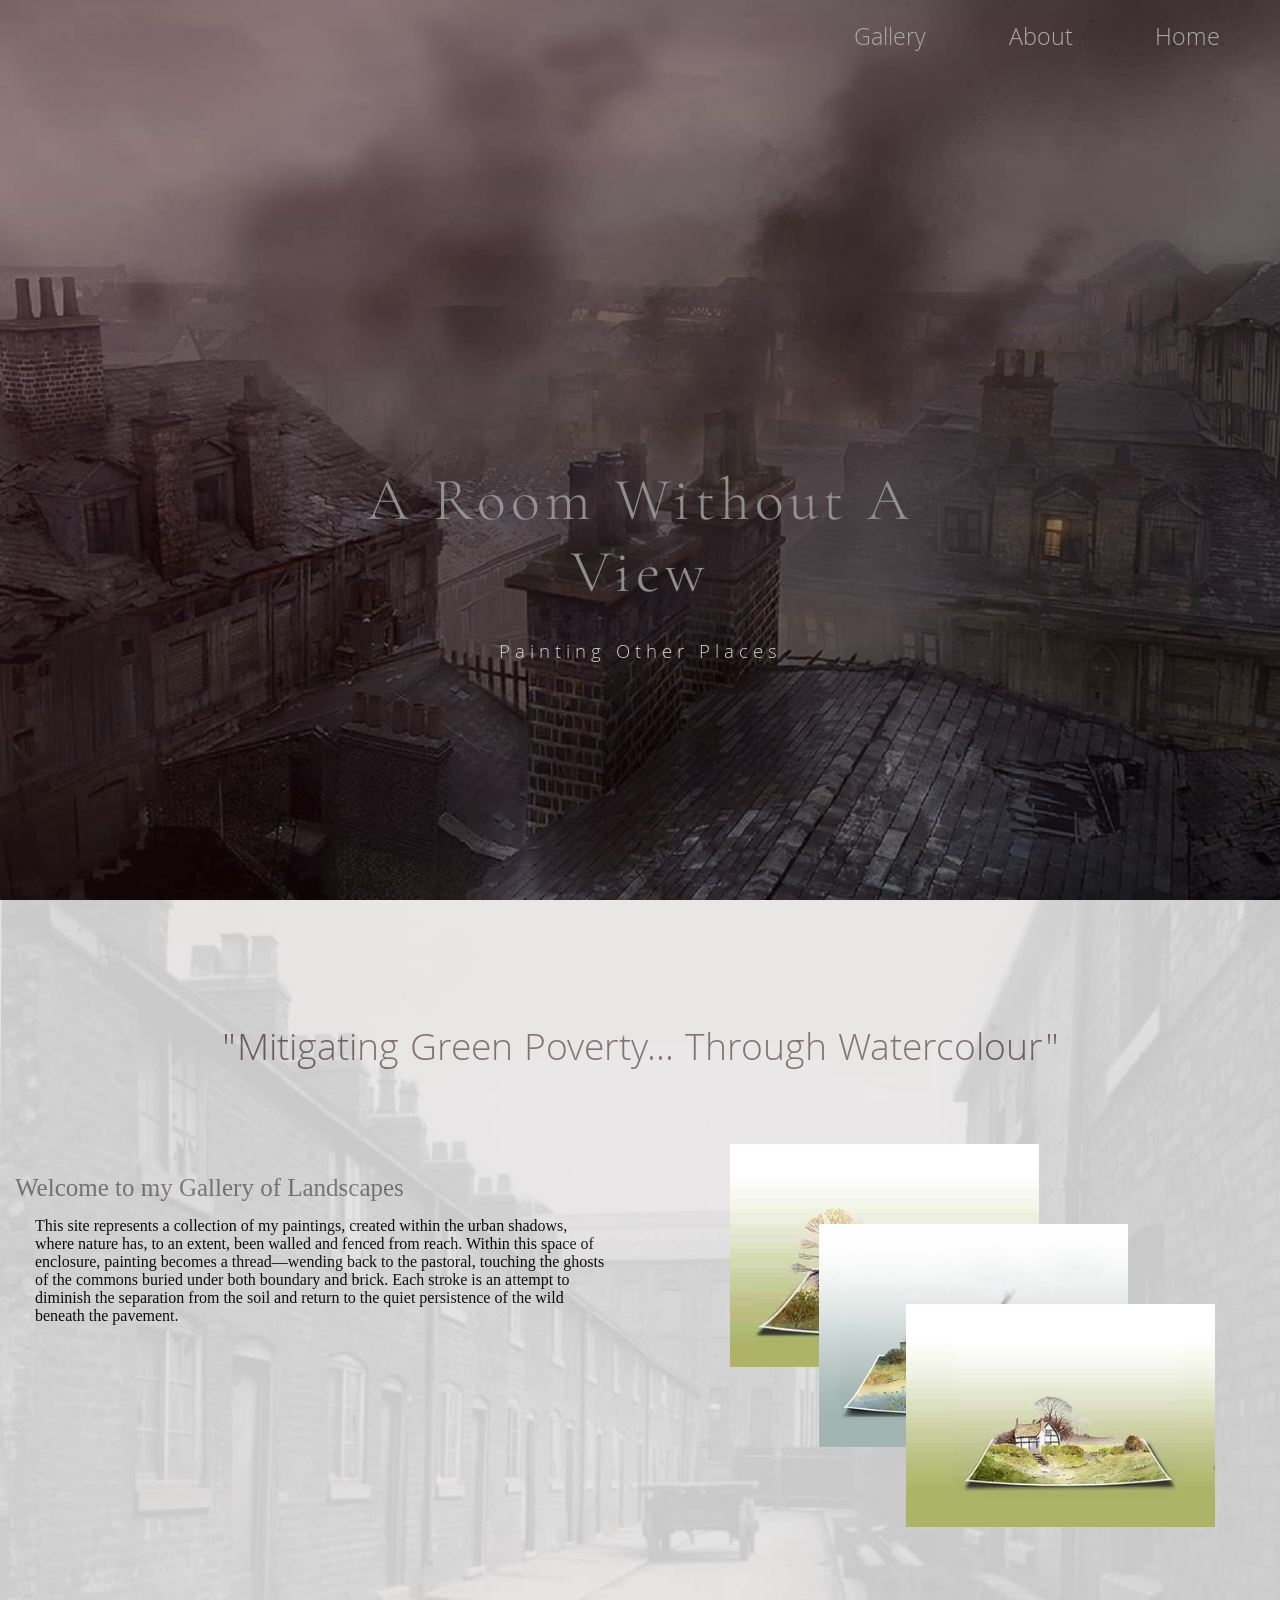
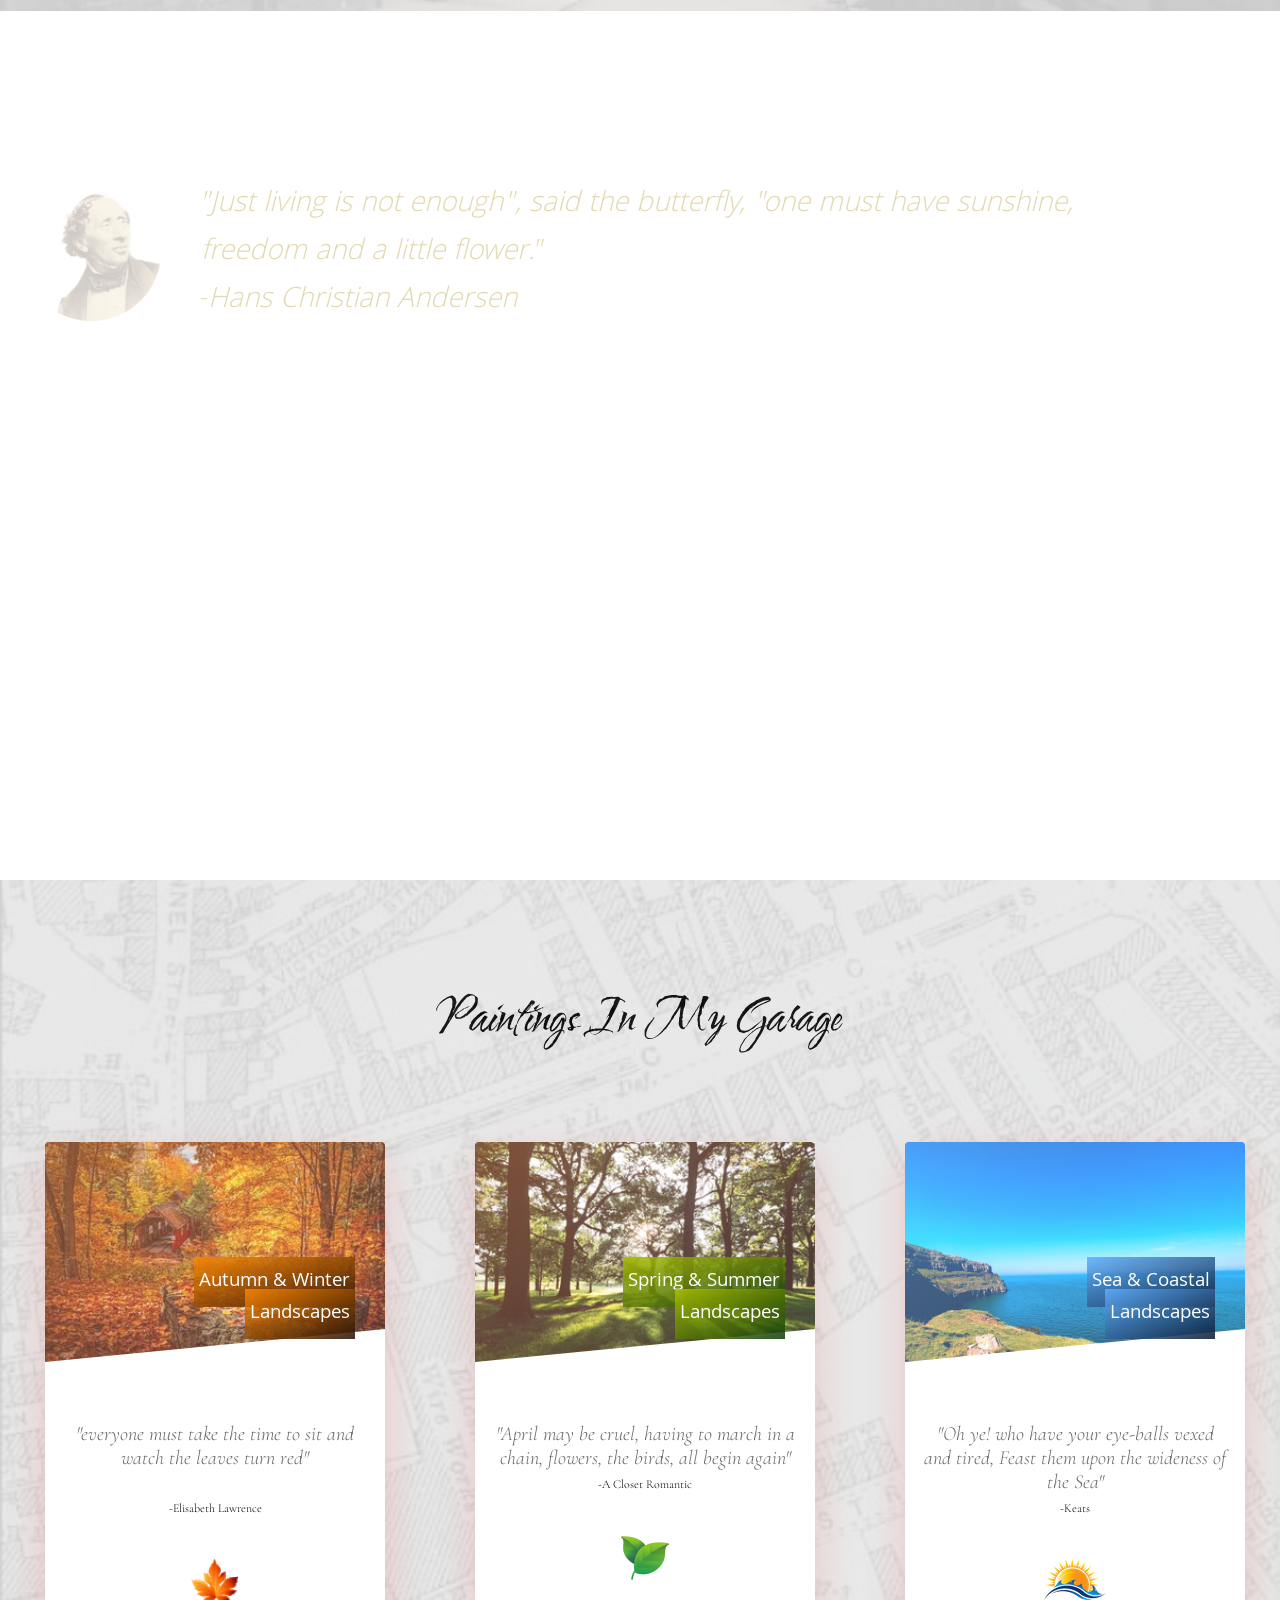
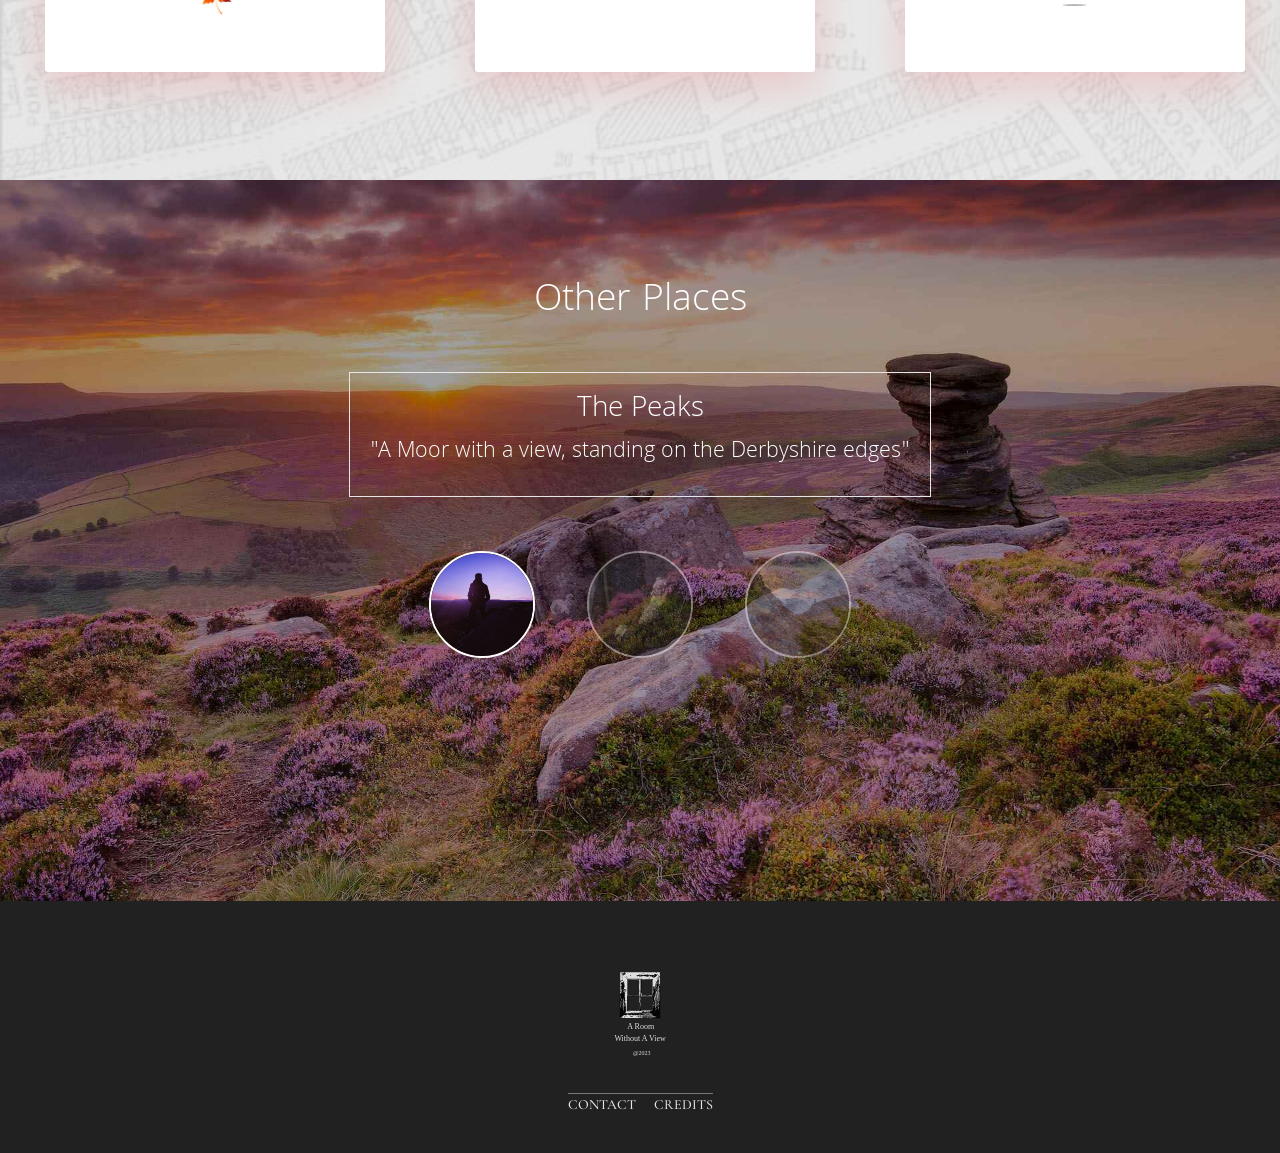
==== commit f0b888a9: "serious revision" ====
--- a/index.html
+++ b/index.html
@@ -48,9 +48,8 @@
           <h3 class="heading-tertiary u-margin-bottom-small u-padding-top-small">Welcome to my Gallery of Landscapes
           </h3>
           <p class="paragraph">
-This site represents a collection of my landscape paintings,
- created within the urban shadows, where nature has, to an extent, 
- been walled away and fenced from reach. Within this space of enclosure, painting becomes a thread—wending back to the pastoral, touching the ghosts of the commons buried under both boundary and brick. Each stroke is a return to the soil and to the quiet persistence of the wild beneath the pavement.
+This site represents a collection of my paintings, created within the urban shadows, where nature has, to an extent, been walled and fenced from reach. Within this space of enclosure, painting becomes a thread—wending back to the pastoral,
+ touching the ghosts of the commons buried under both boundary and brick. Each stroke is an attempt to diminish the separation from the soil and return to the quiet persistence of the wild beneath the pavement.
             <br><br><br>
           </p>
         </div>
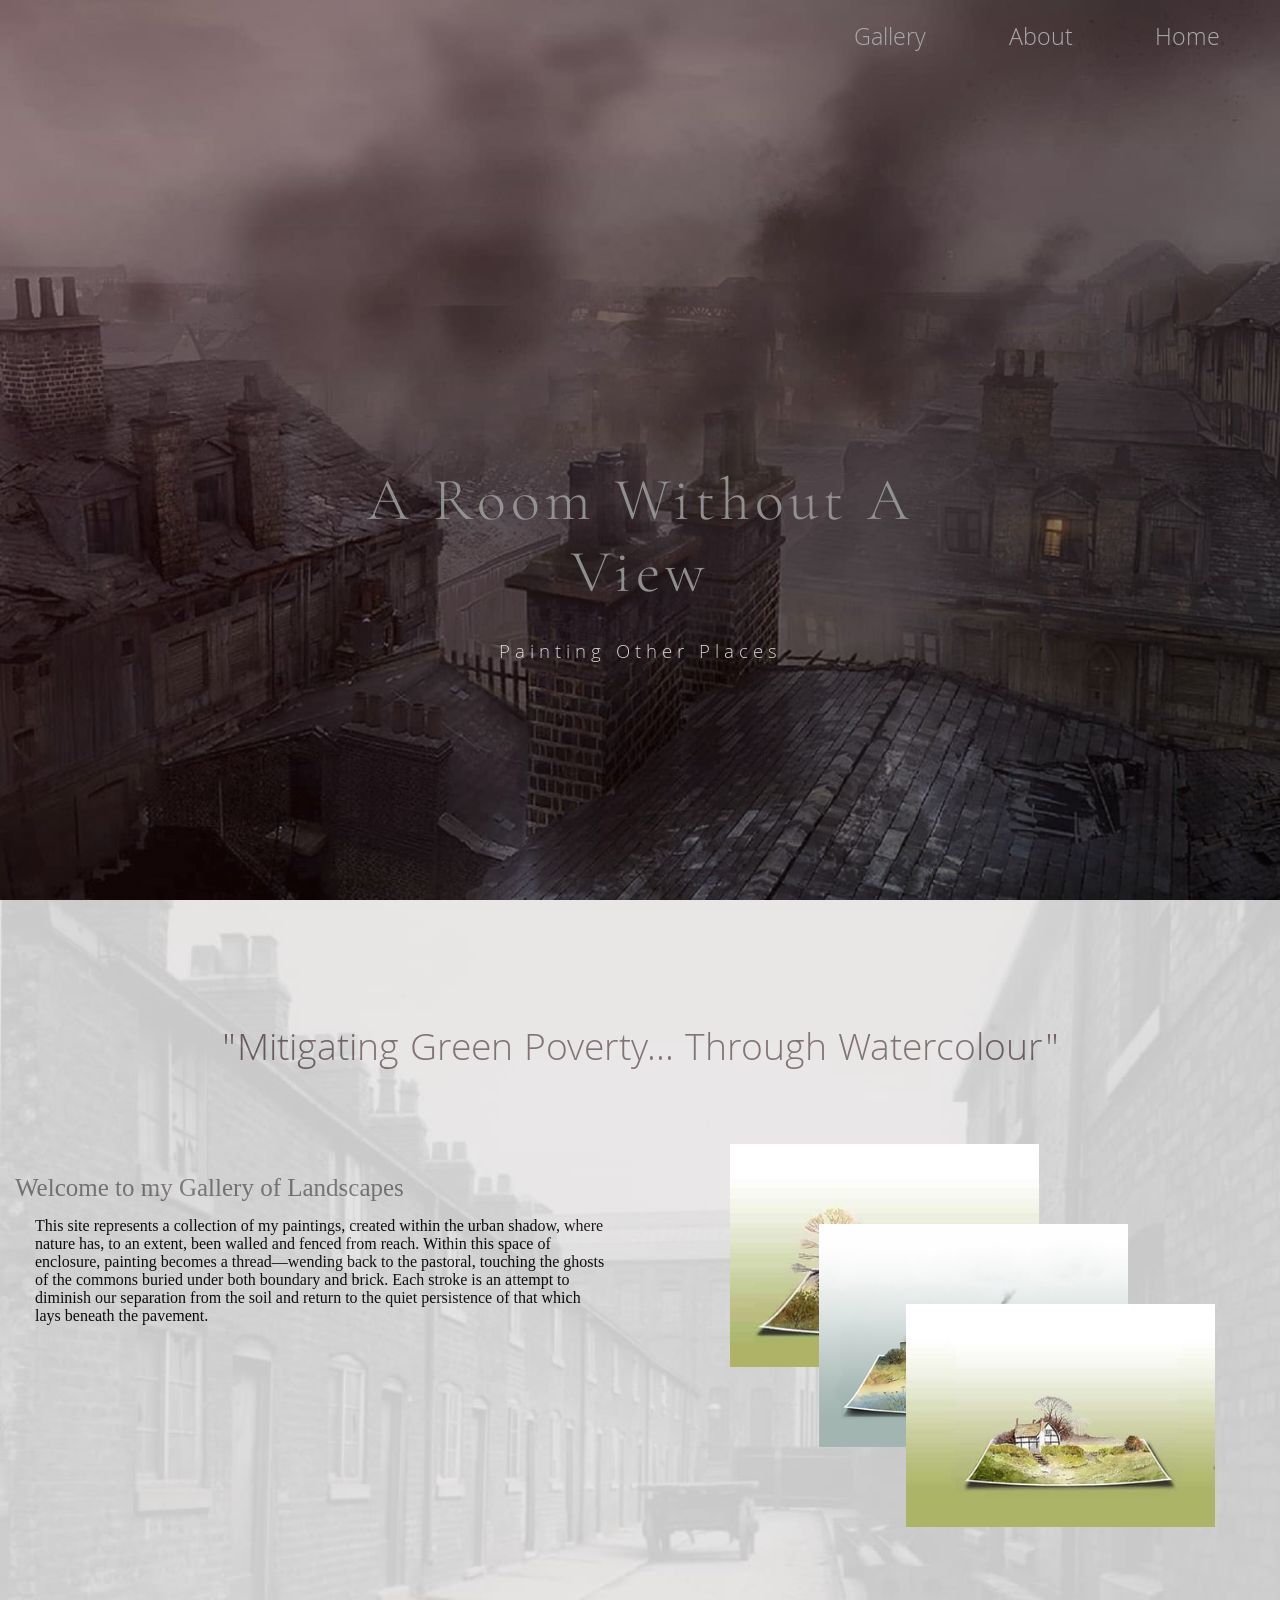
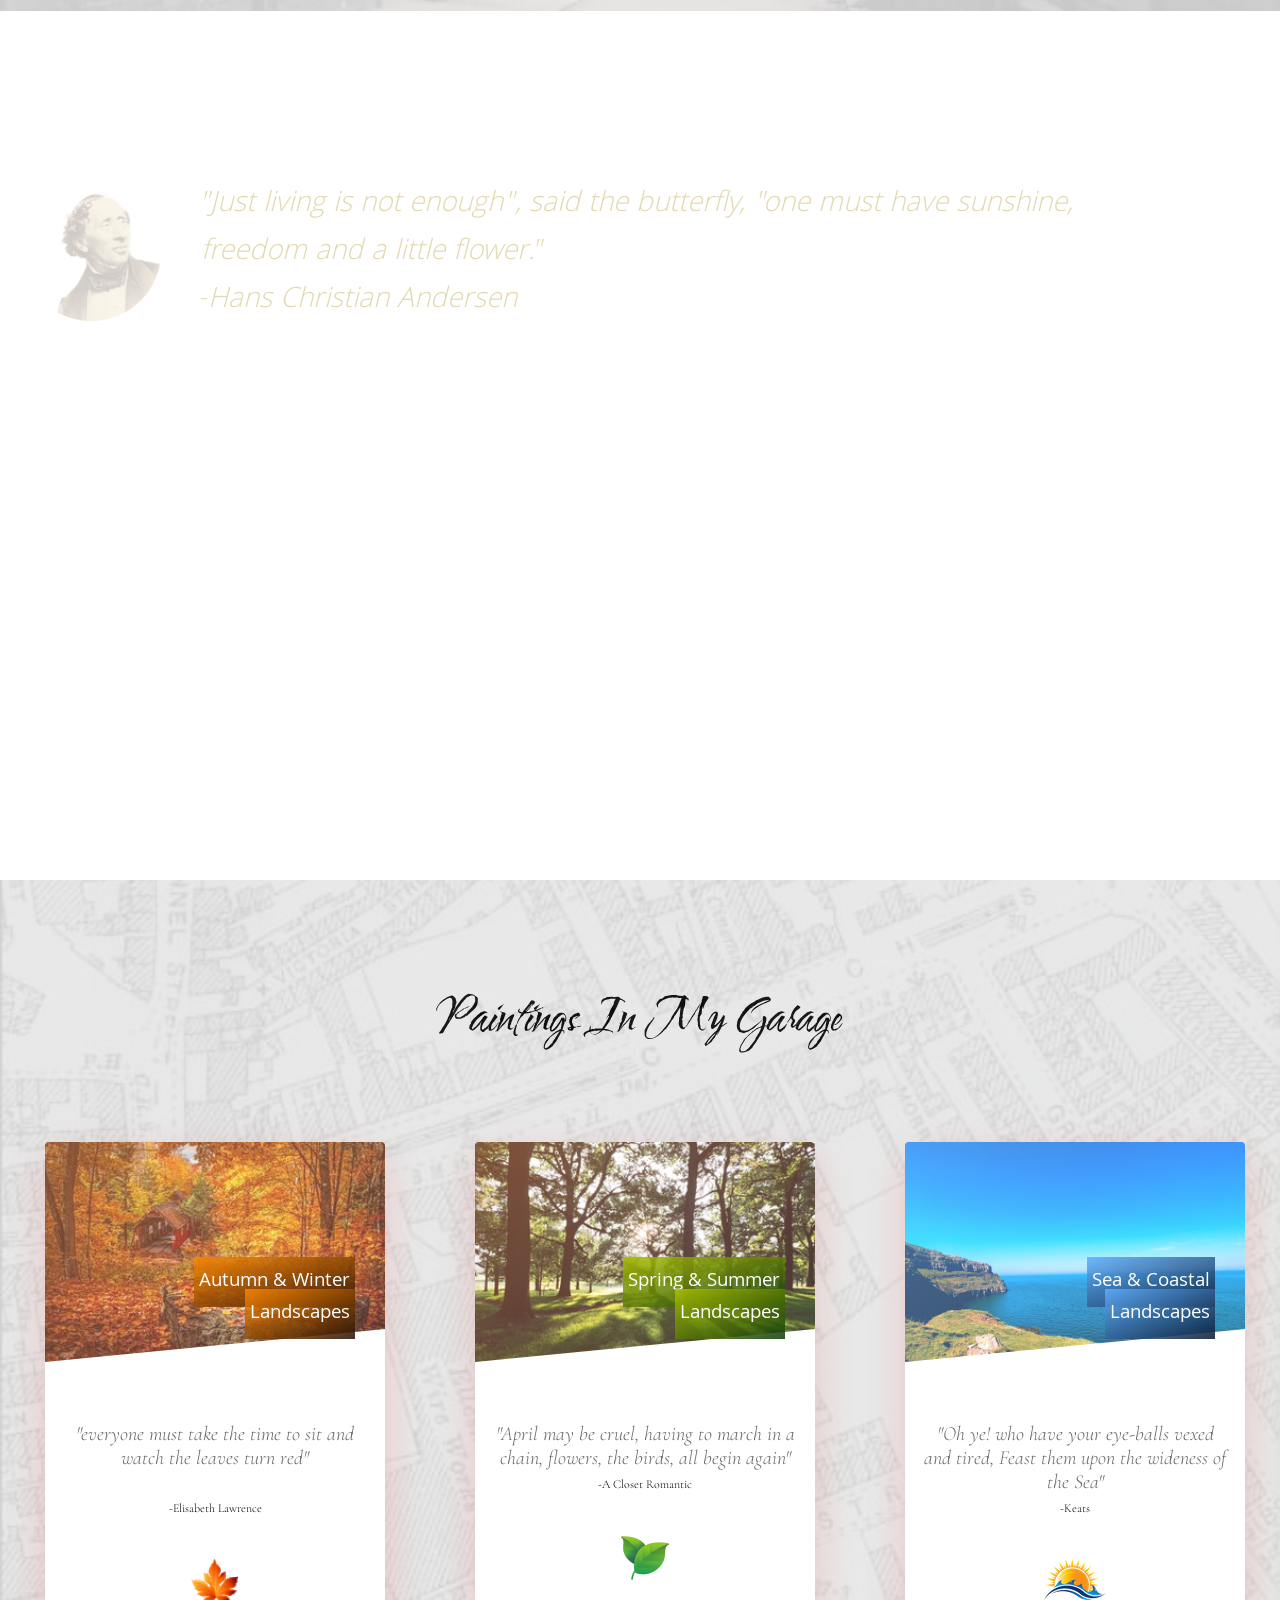
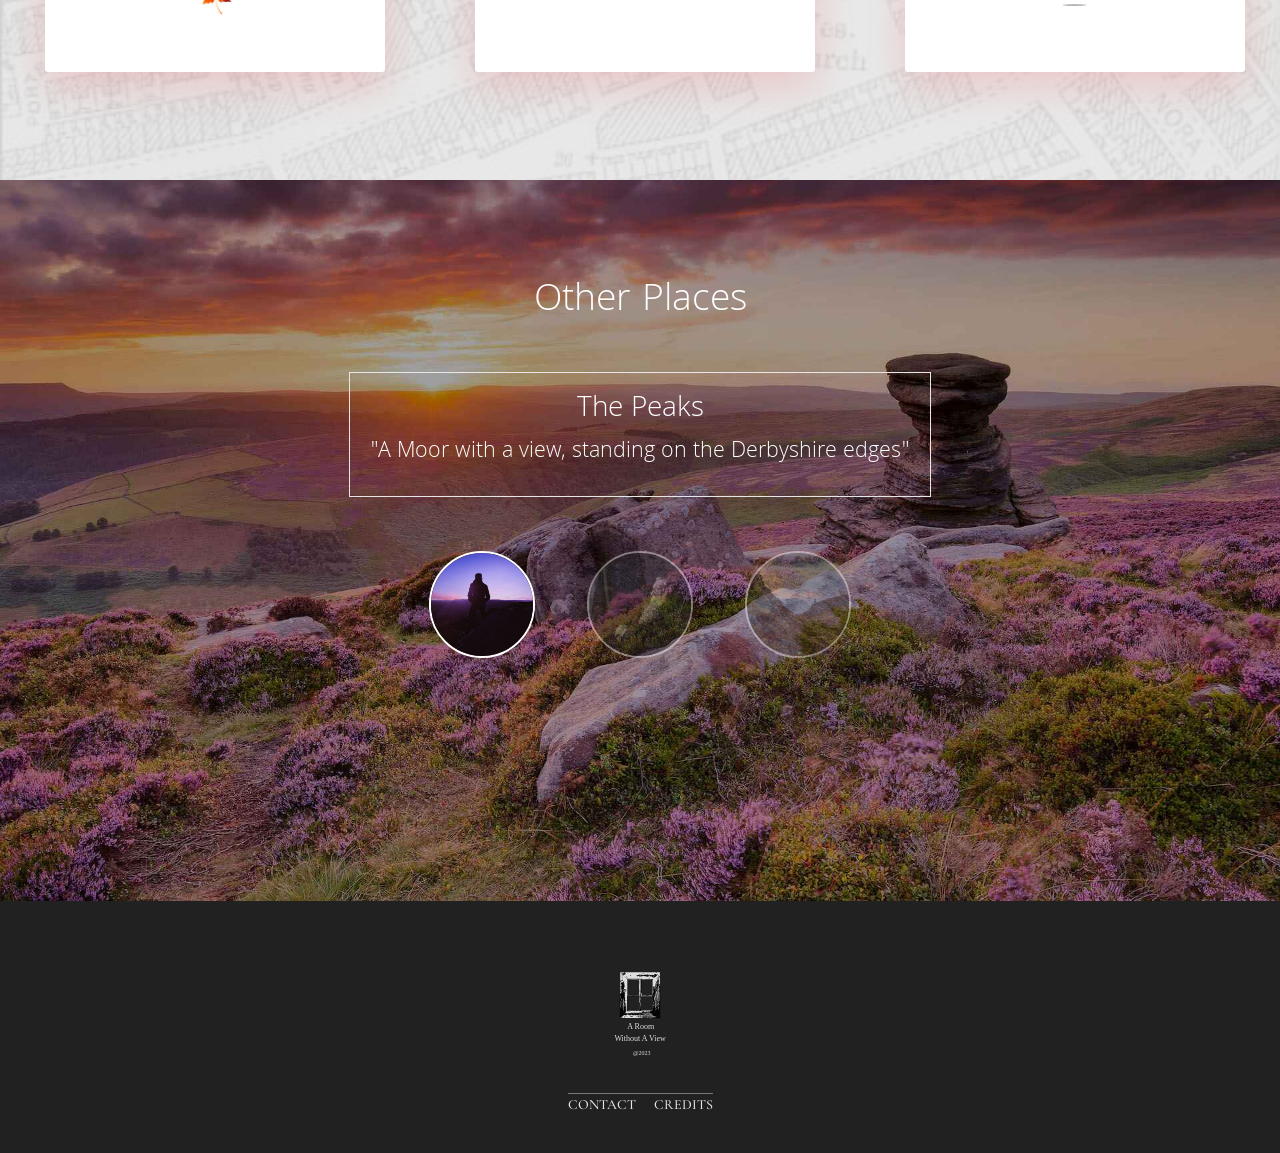
==== commit 3dbe4984: "Merge remote changes from GitHub2" ====
--- a/index.html
+++ b/index.html
@@ -48,11 +48,14 @@
           <h3 class="heading-tertiary u-margin-bottom-small u-padding-top-small">Welcome to my Gallery of Landscapes
           </h3>
           <p class="paragraph">
-This site represents a collection of my paintings, created within the urban shadows, where nature has, to an extent, been walled and fenced from reach. Within this space of enclosure, painting becomes a thread—wending back to the pastoral,
- touching the ghosts of the commons buried under both boundary and brick. Each stroke is an attempt to diminish the separation from the soil and return to the quiet persistence of the wild beneath the pavement.
+This site represents a collection of my paintings, created within the urban shadow, where nature has, to an extent, been walled and fenced from reach. Within this space of enclosure,
+ painting becomes a thread—wending back to the pastoral,
+ touching the ghosts of the commons buried under both boundary and brick.
+  Each stroke is an attempt to diminish our separation from the soil and return to the quiet persistence of that which lays beneath the pavement.
             <br><br><br>
           </p>
         </div>
+
         <div class="col-1-of-2">
           <div class="composition">
 
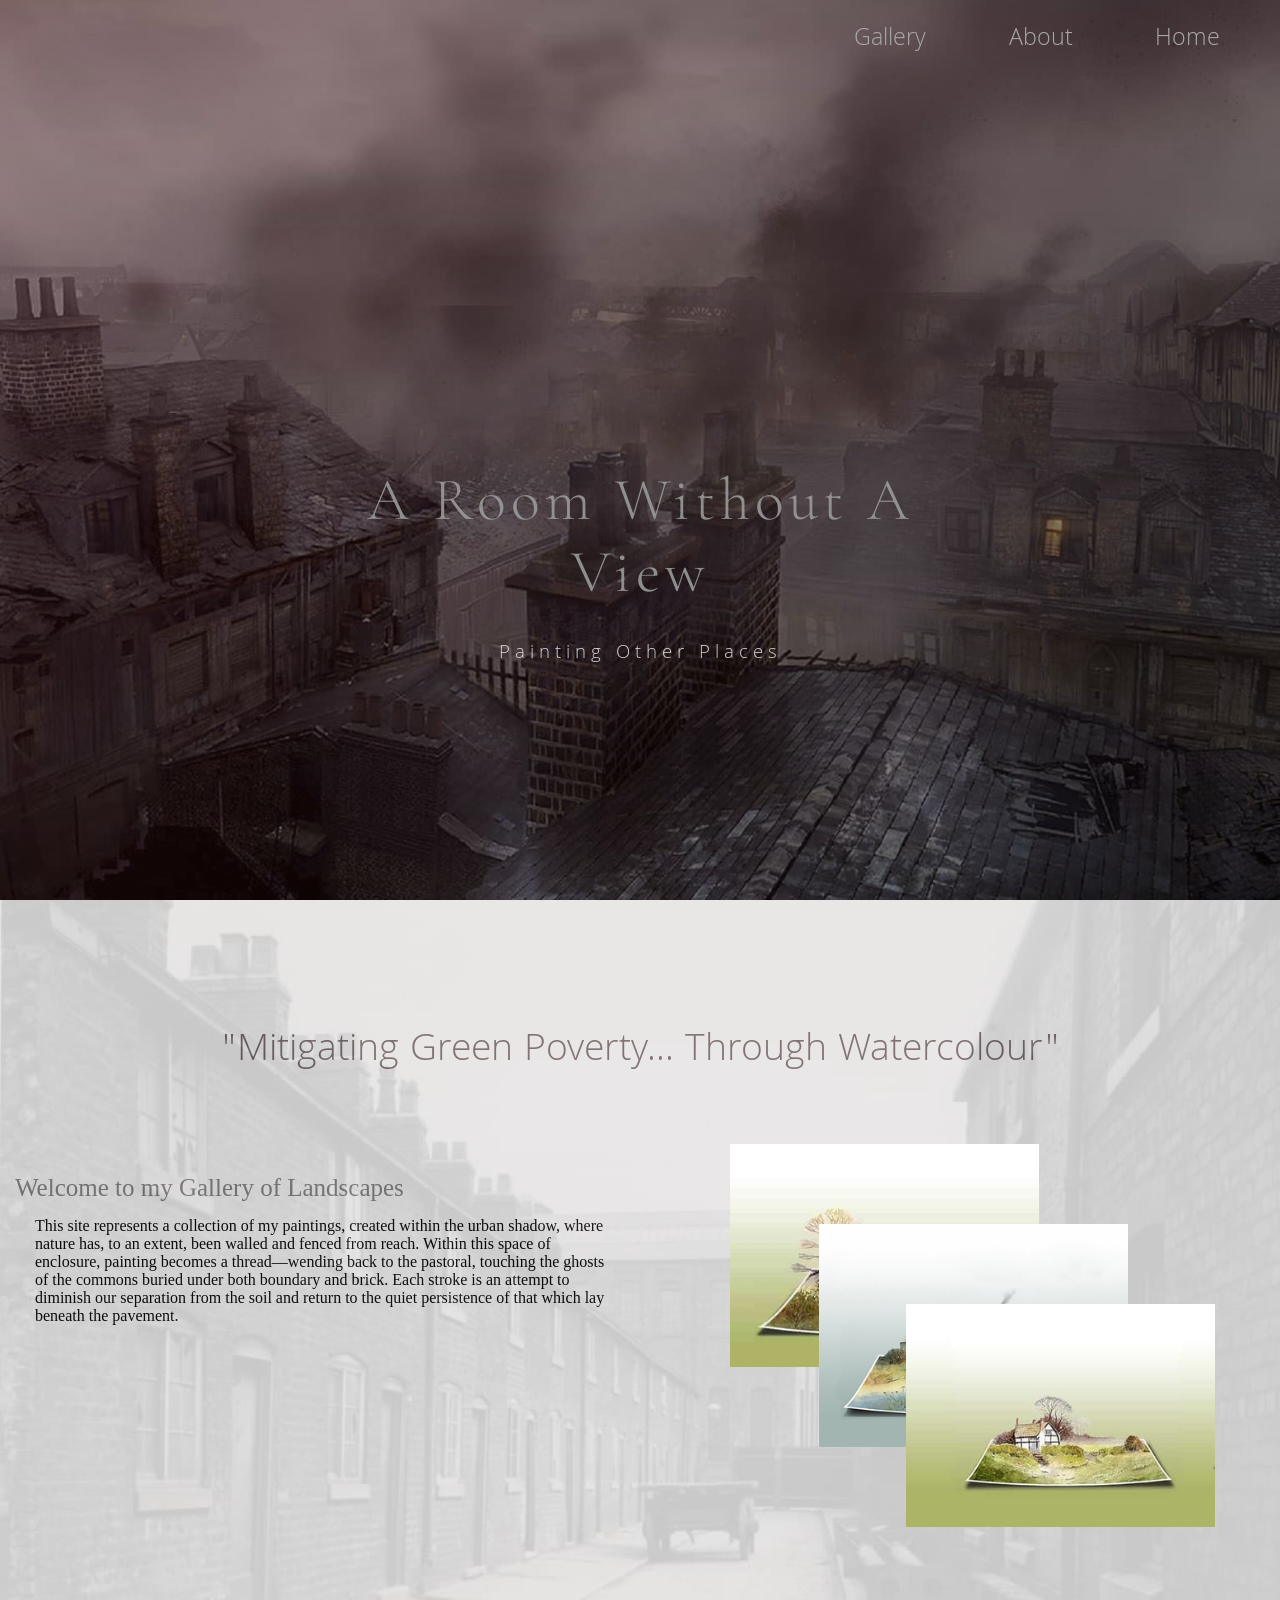
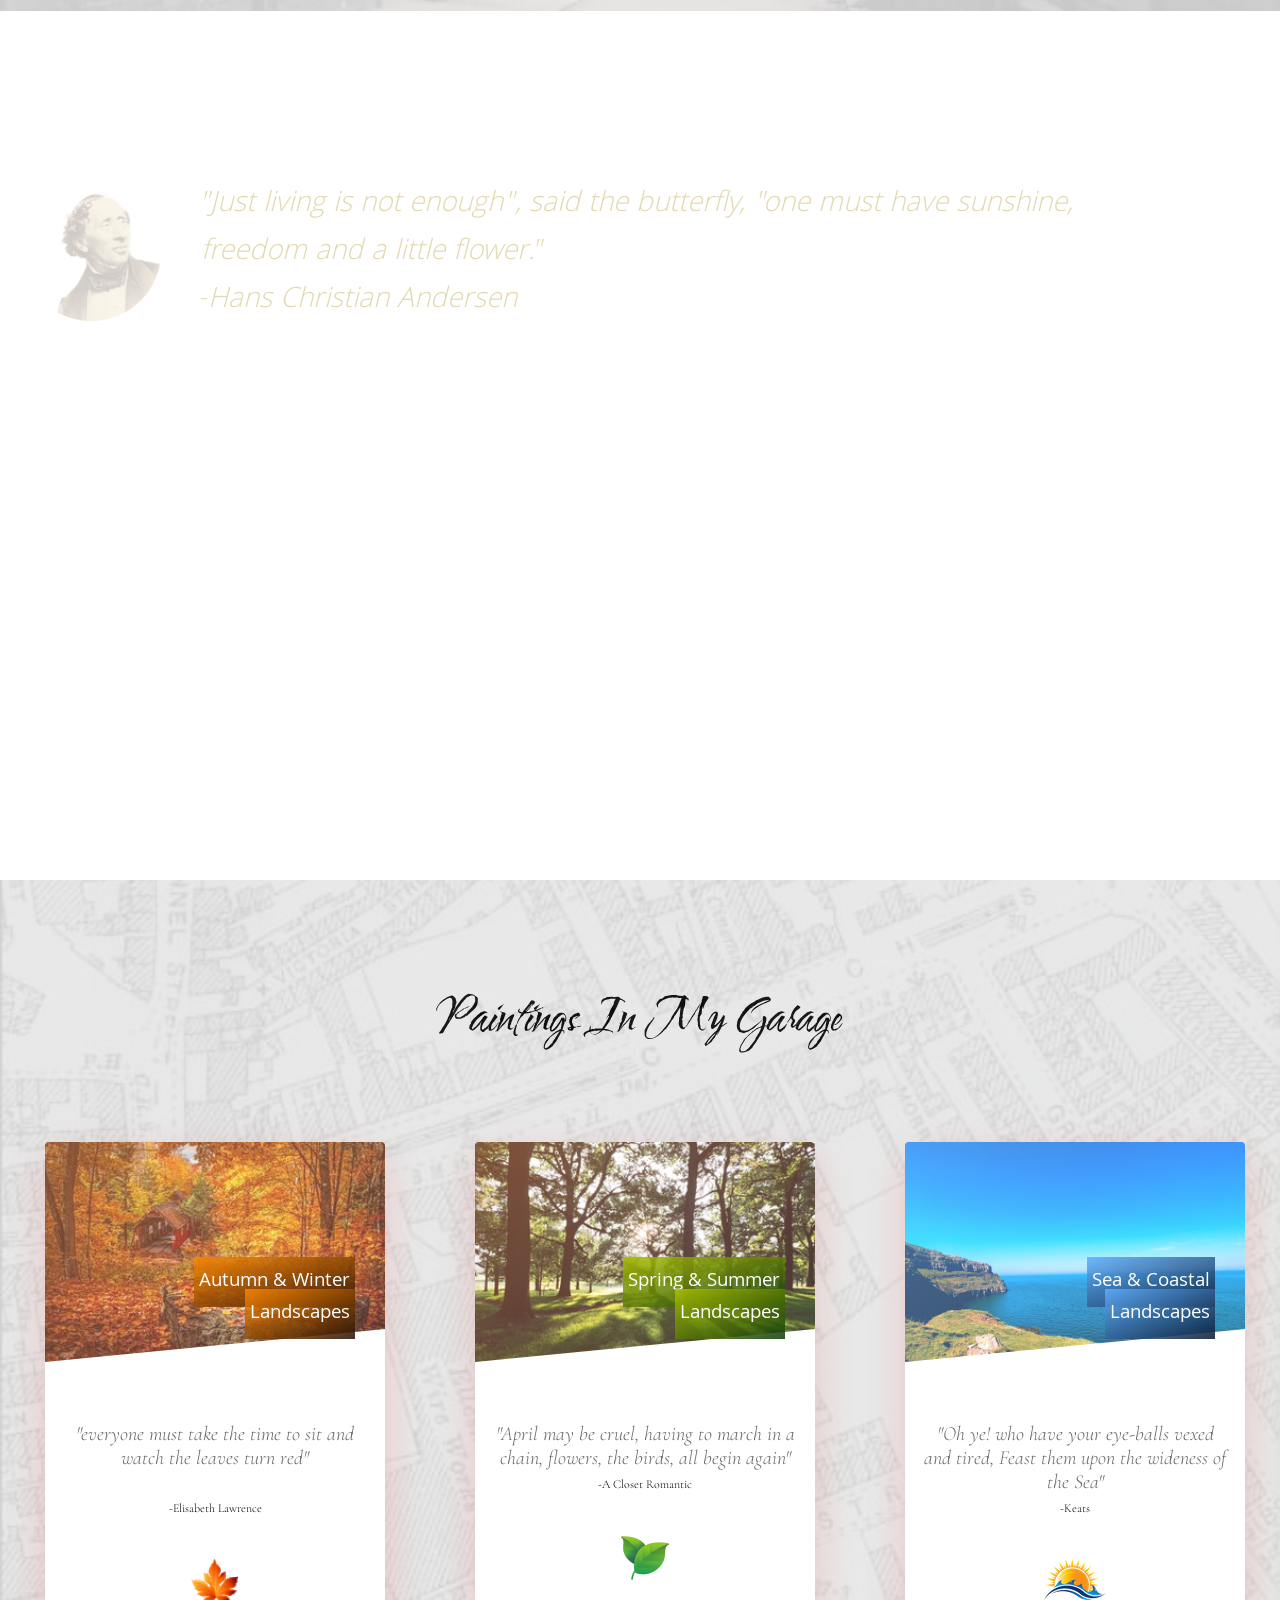
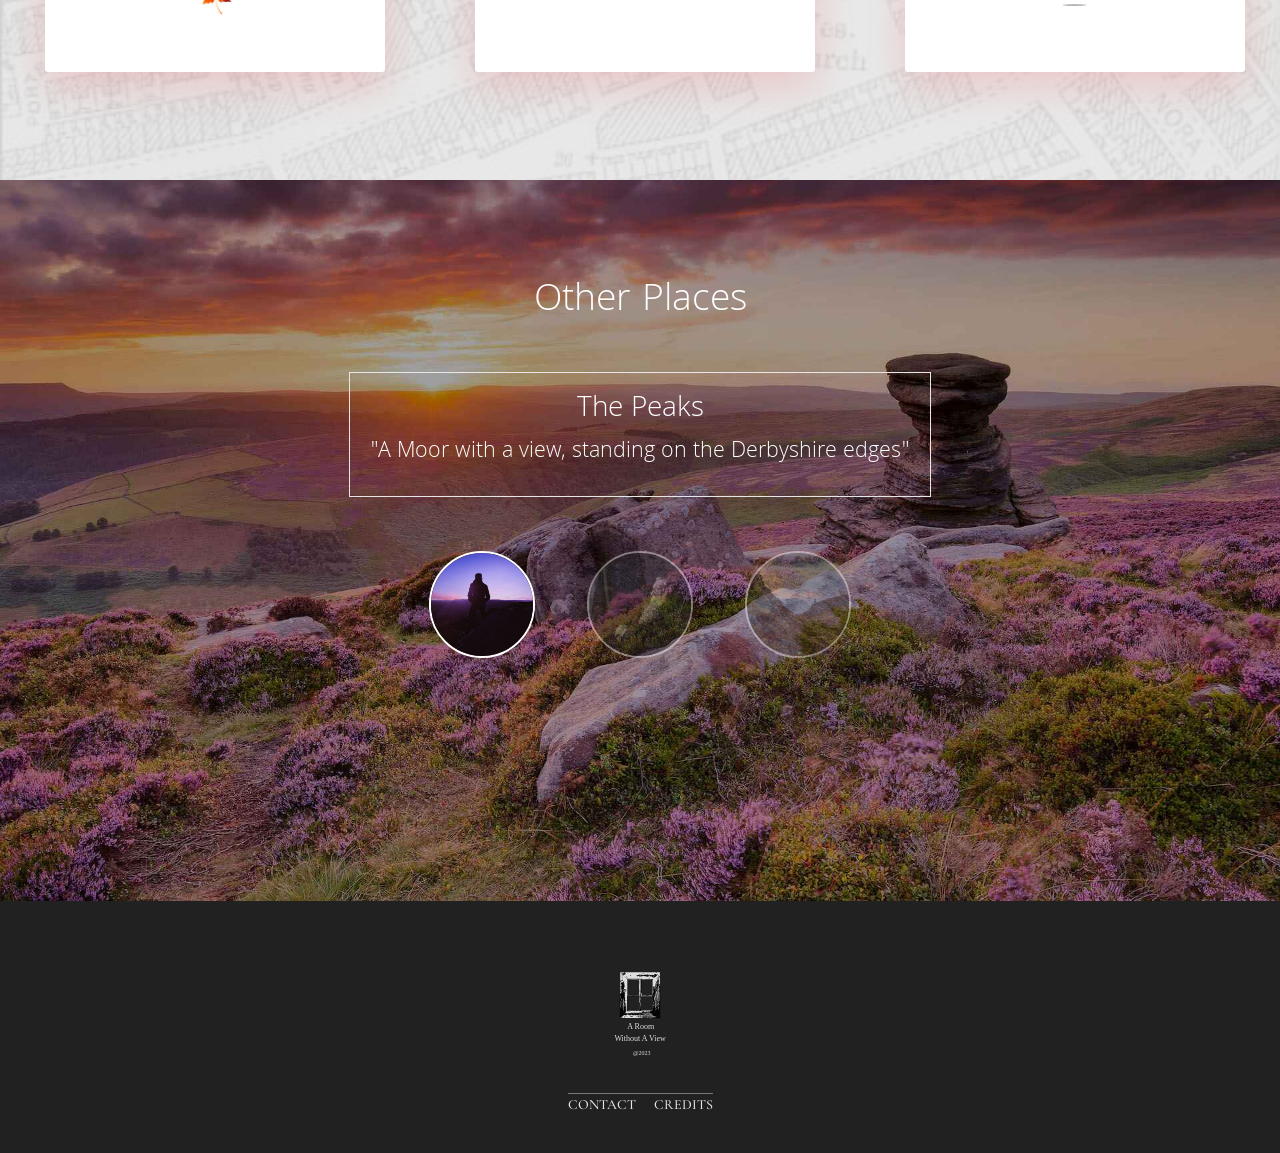
==== commit c90f3cec: "Merge remote changes from GitHub2" ====
--- a/index.html
+++ b/index.html
@@ -51,7 +51,7 @@
 This site represents a collection of my paintings, created within the urban shadow, where nature has, to an extent, been walled and fenced from reach. Within this space of enclosure,
  painting becomes a thread—wending back to the pastoral,
  touching the ghosts of the commons buried under both boundary and brick.
-  Each stroke is an attempt to diminish our separation from the soil and return to the quiet persistence of that which lays beneath the pavement.
+  Each stroke is an attempt to diminish our separation from the soil and return to the quiet persistence of that which lay beneath the pavement.
             <br><br><br>
           </p>
         </div>
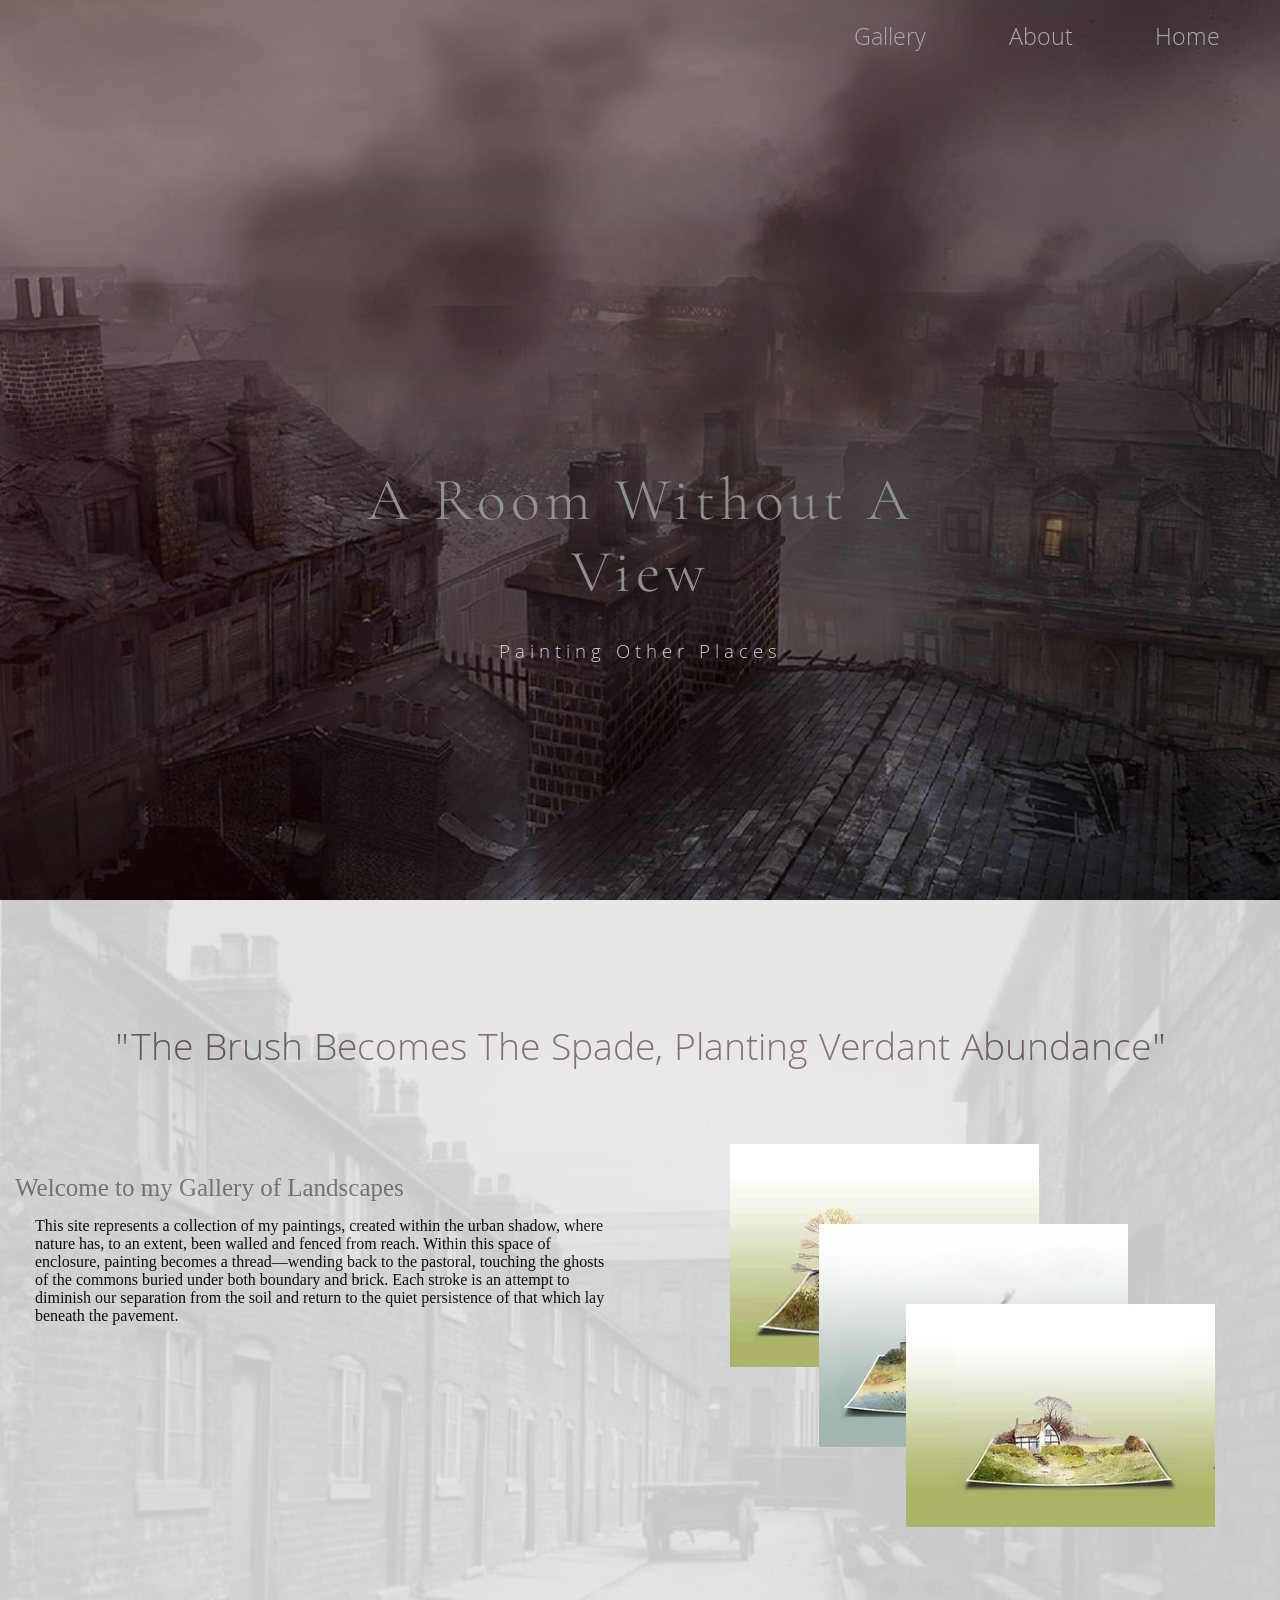
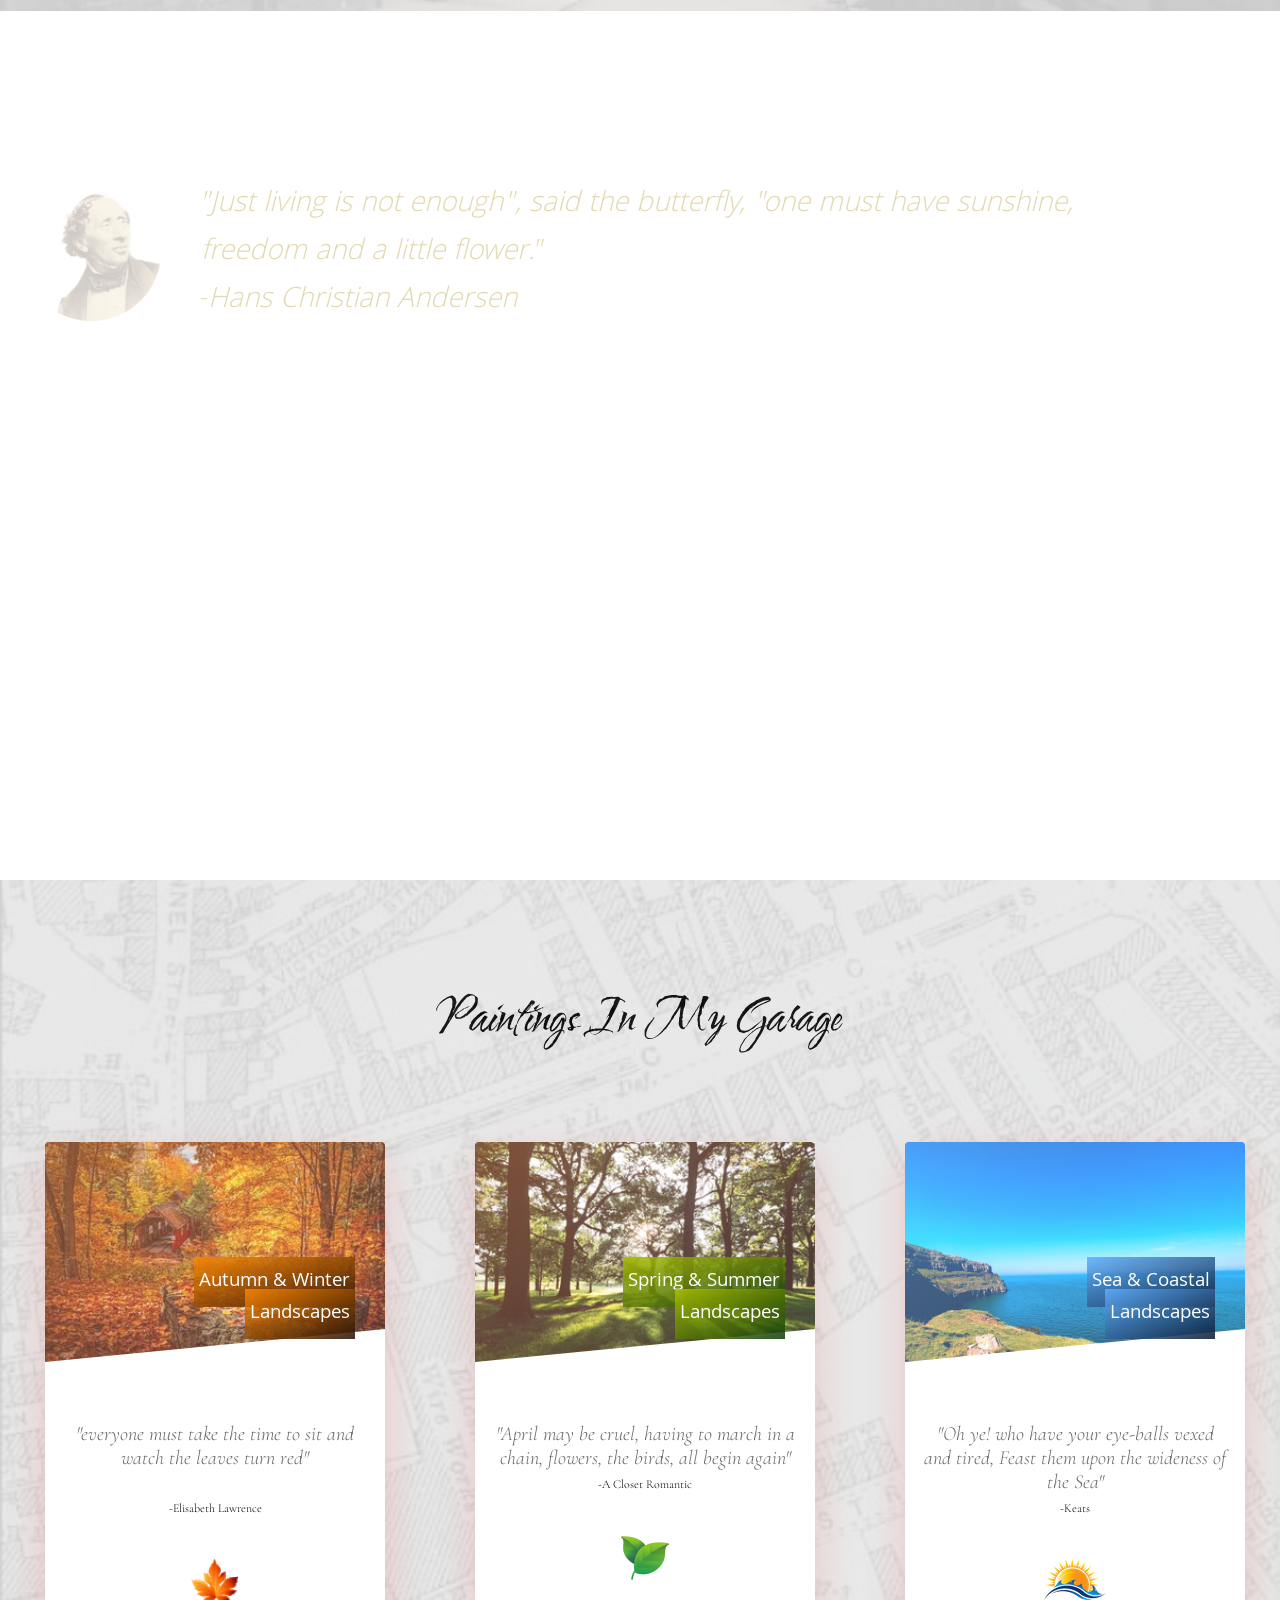
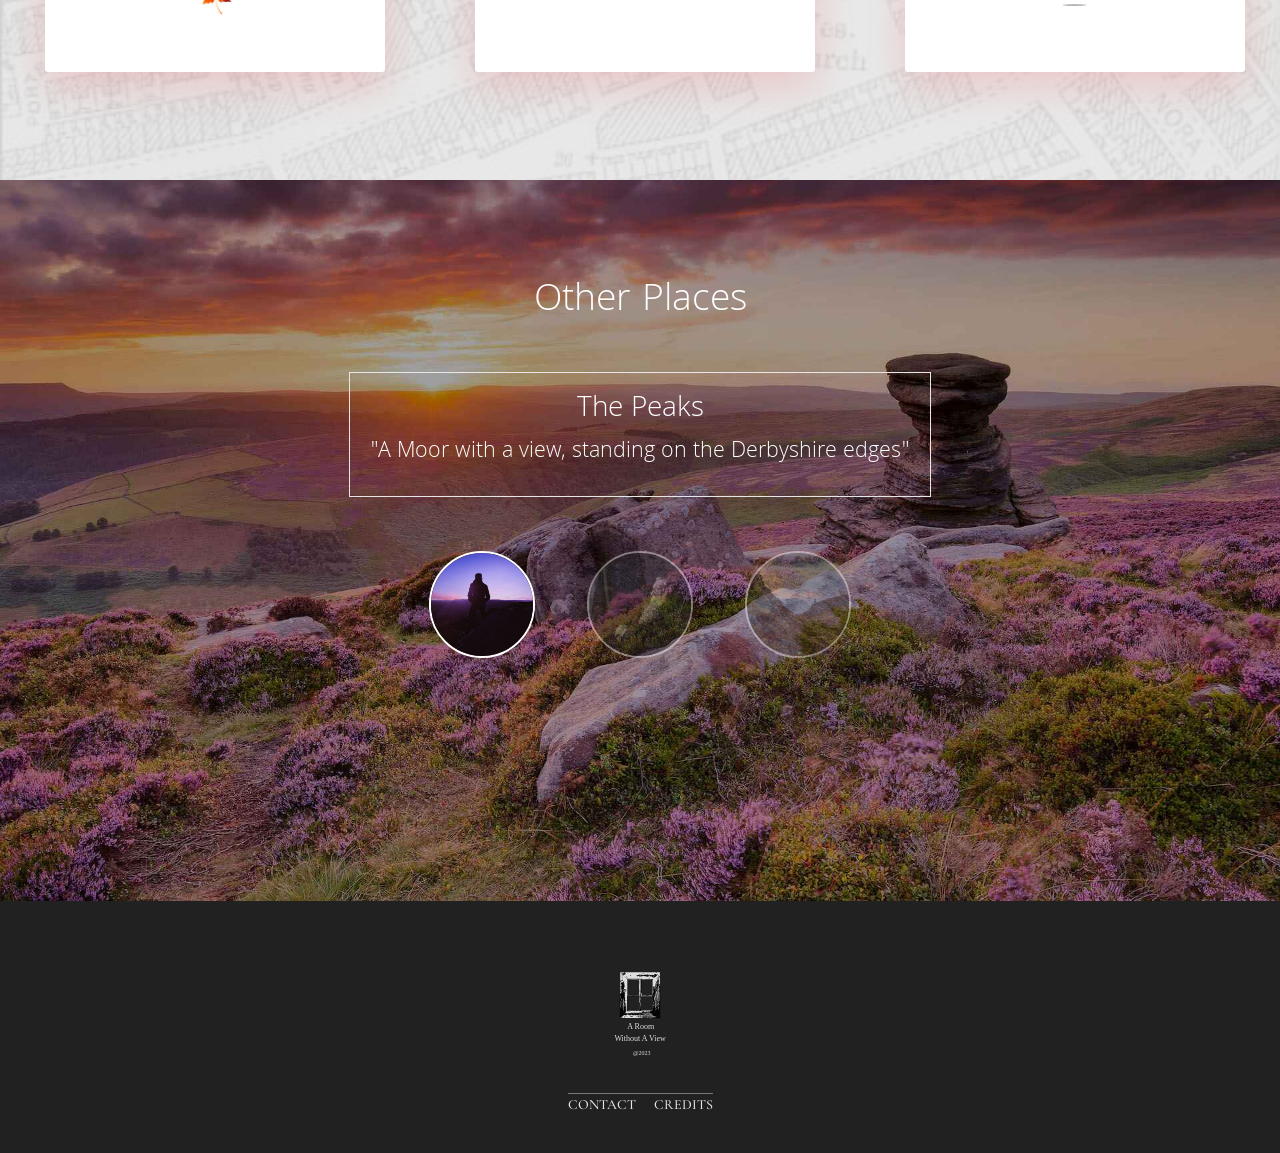
==== commit ae6bcf93: "Merge remote changes from GitHub2" ====
--- a/index.html
+++ b/index.html
@@ -40,7 +40,7 @@
     <section class="section-about">
       <div class="u-center-text u-margin-bottom-big">
         <h2 class="heading-secondary u-padding-top">
-          "Mitigating Green Poverty... Through Watercolour"
+          <!-- "Mitigating Green Poverty... Through Watercolour" -->"The Brush Becomes The Spade, Planting Verdant Abundance"
         </h2>
       </div>
       <div class="row">
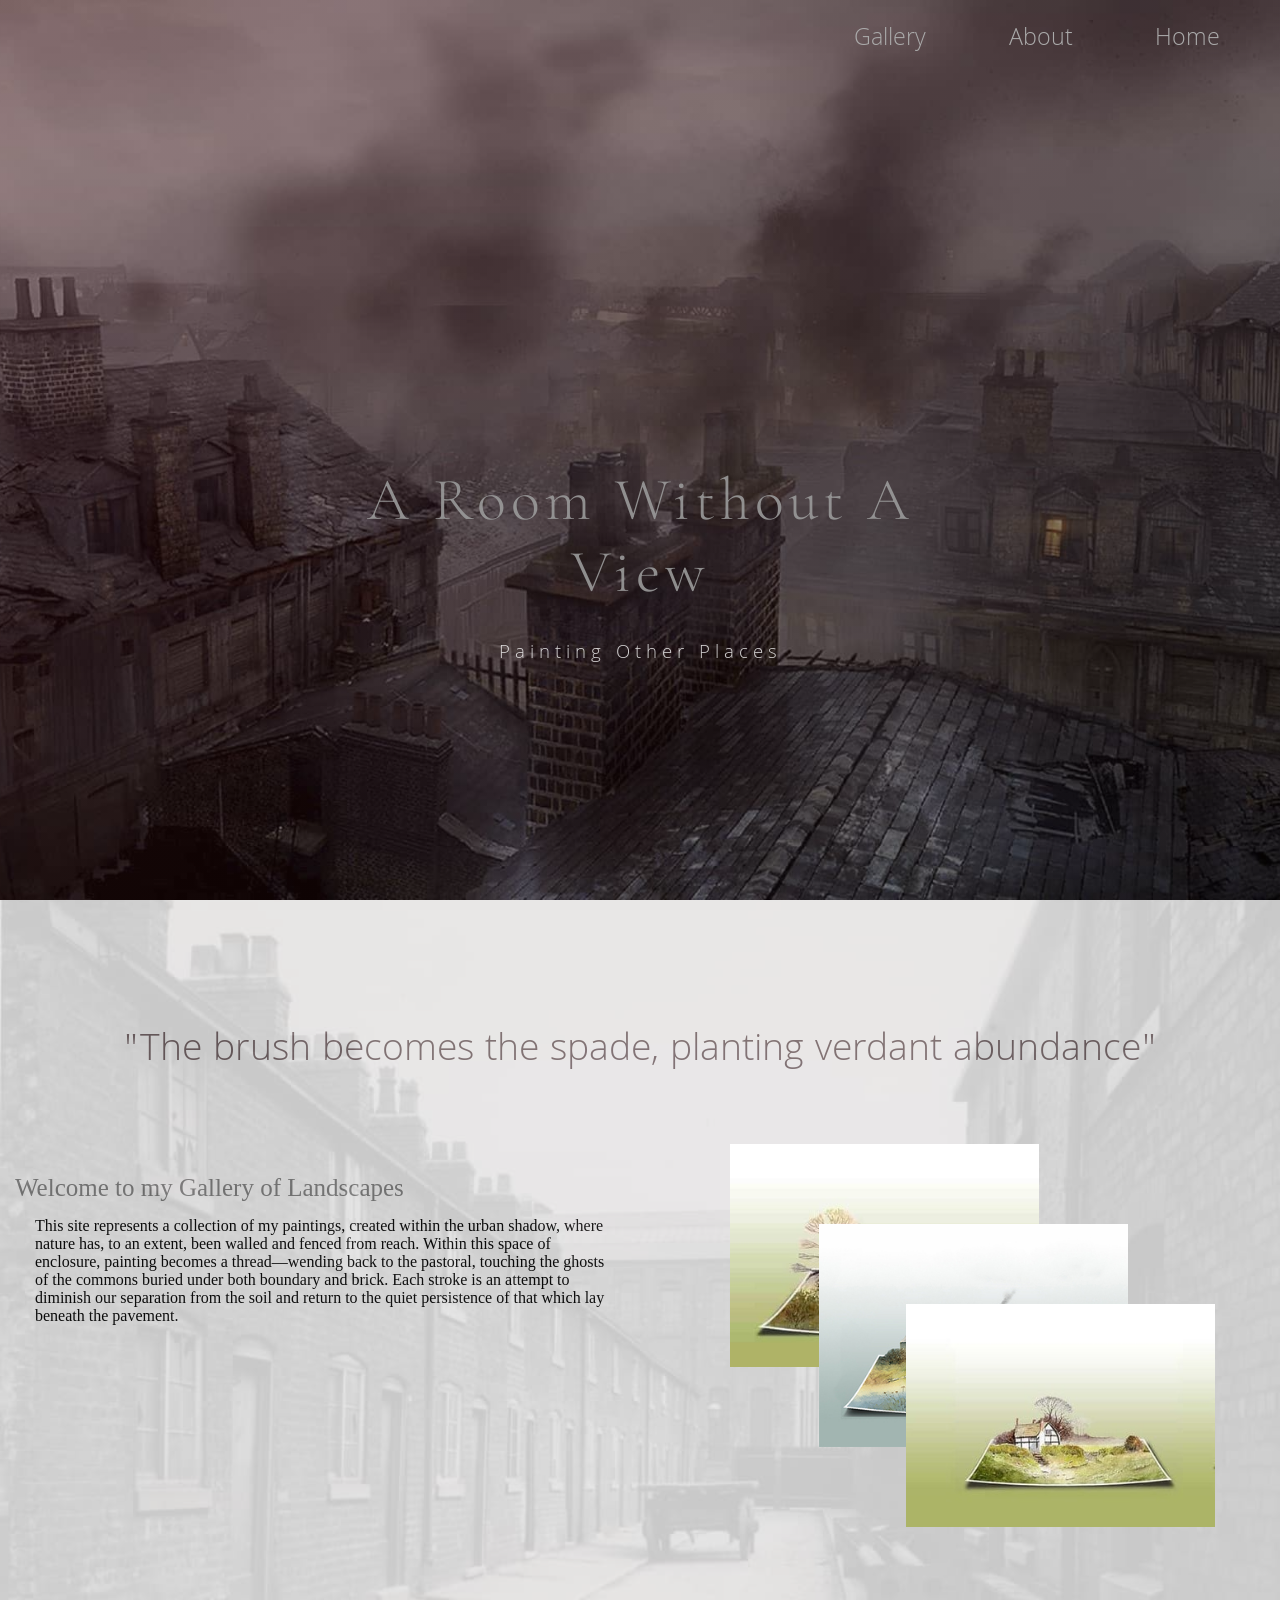
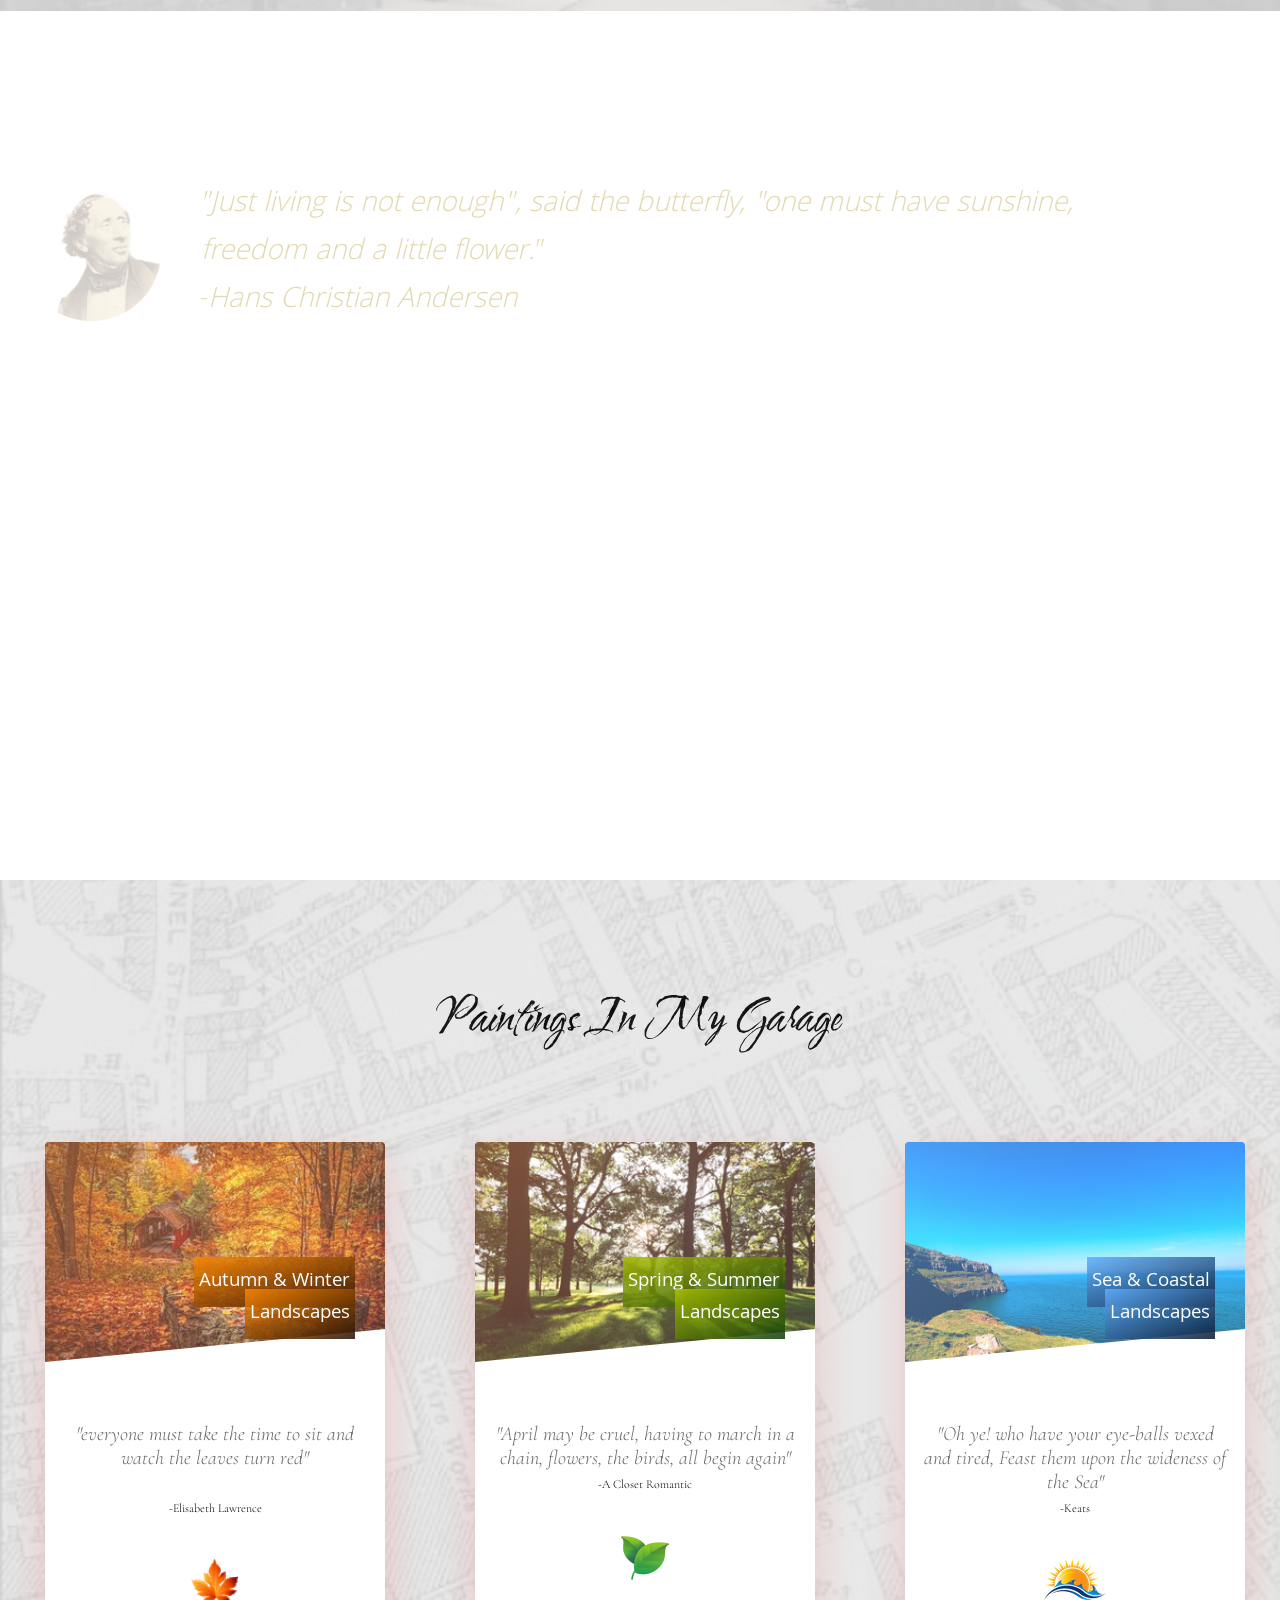
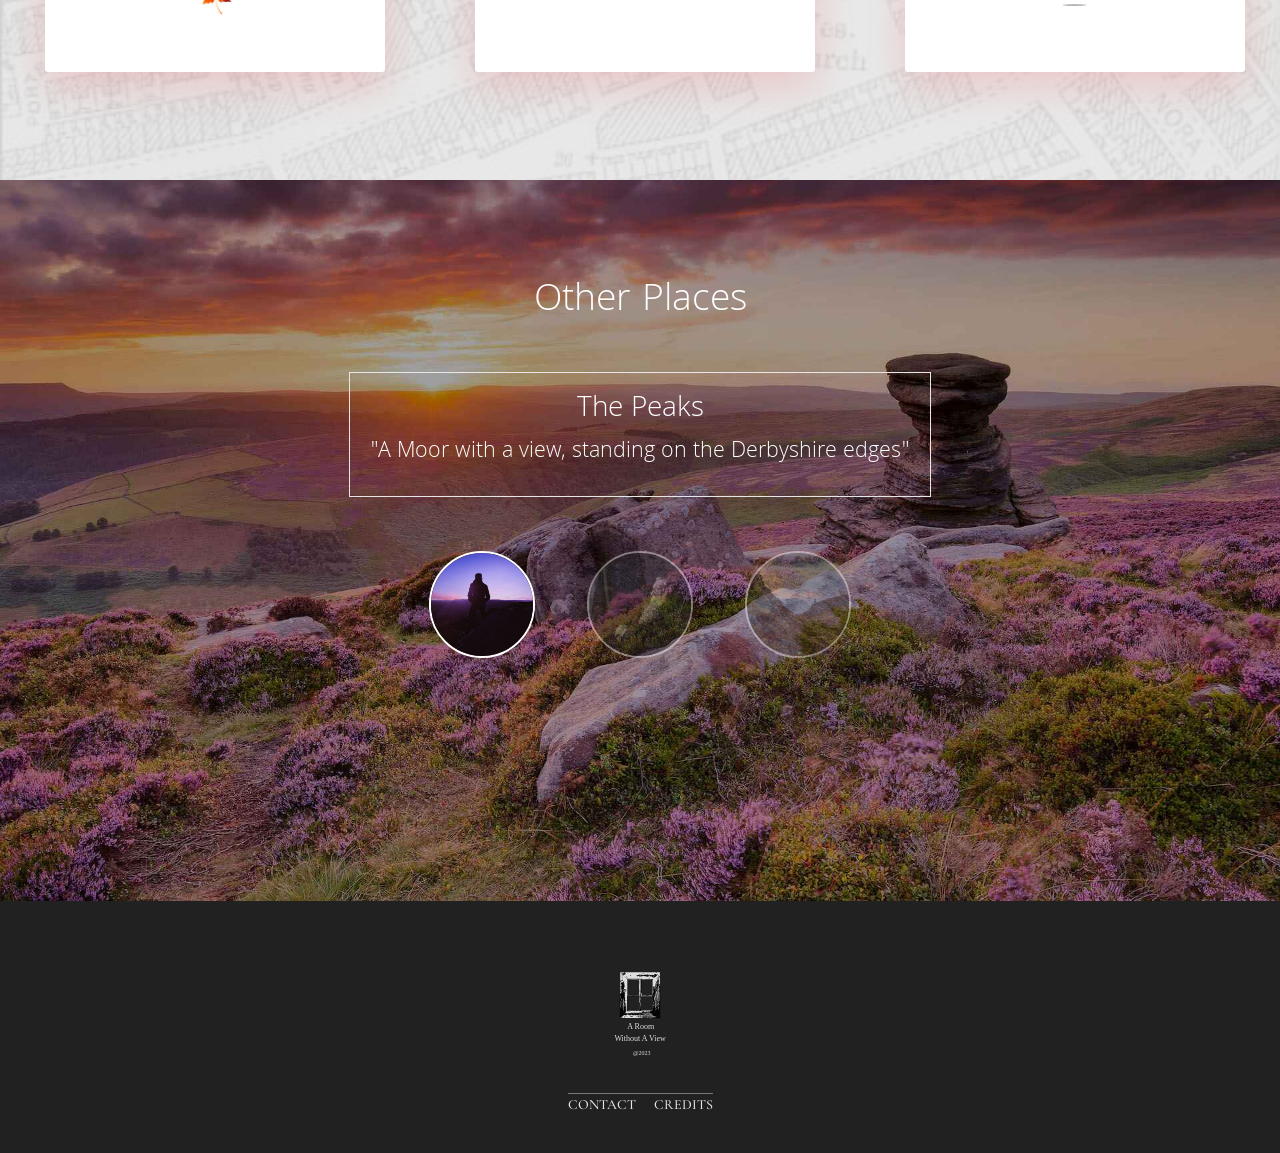
==== commit 629c7858: "Merge remote changes from GitHub2" ====
--- a/index.html
+++ b/index.html
@@ -40,7 +40,7 @@
     <section class="section-about">
       <div class="u-center-text u-margin-bottom-big">
         <h2 class="heading-secondary u-padding-top">
-          <!-- "Mitigating Green Poverty... Through Watercolour" -->"The Brush Becomes The Spade, Planting Verdant Abundance"
+          <!-- "Mitigating Green Poverty... Through Watercolour" -->"The brush becomes the spade, planting verdant abundance"
         </h2>
       </div>
       <div class="row">
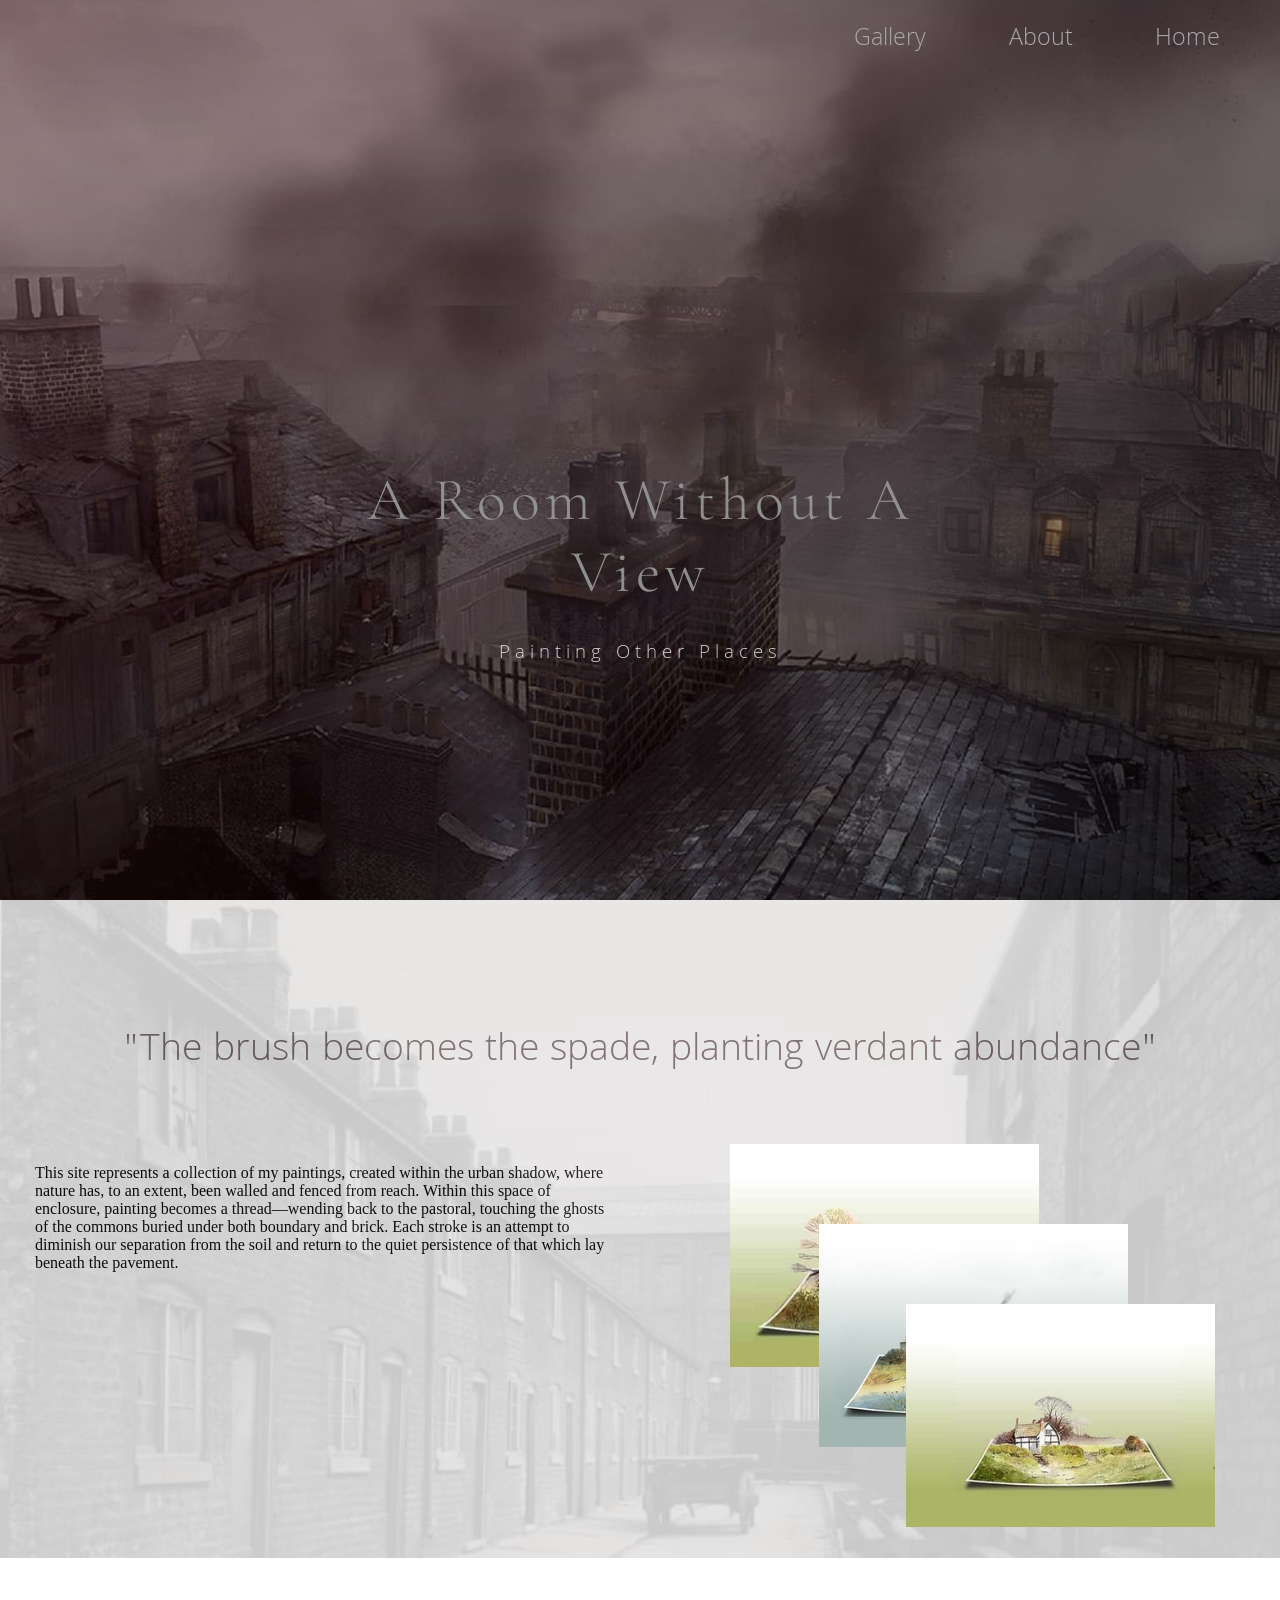
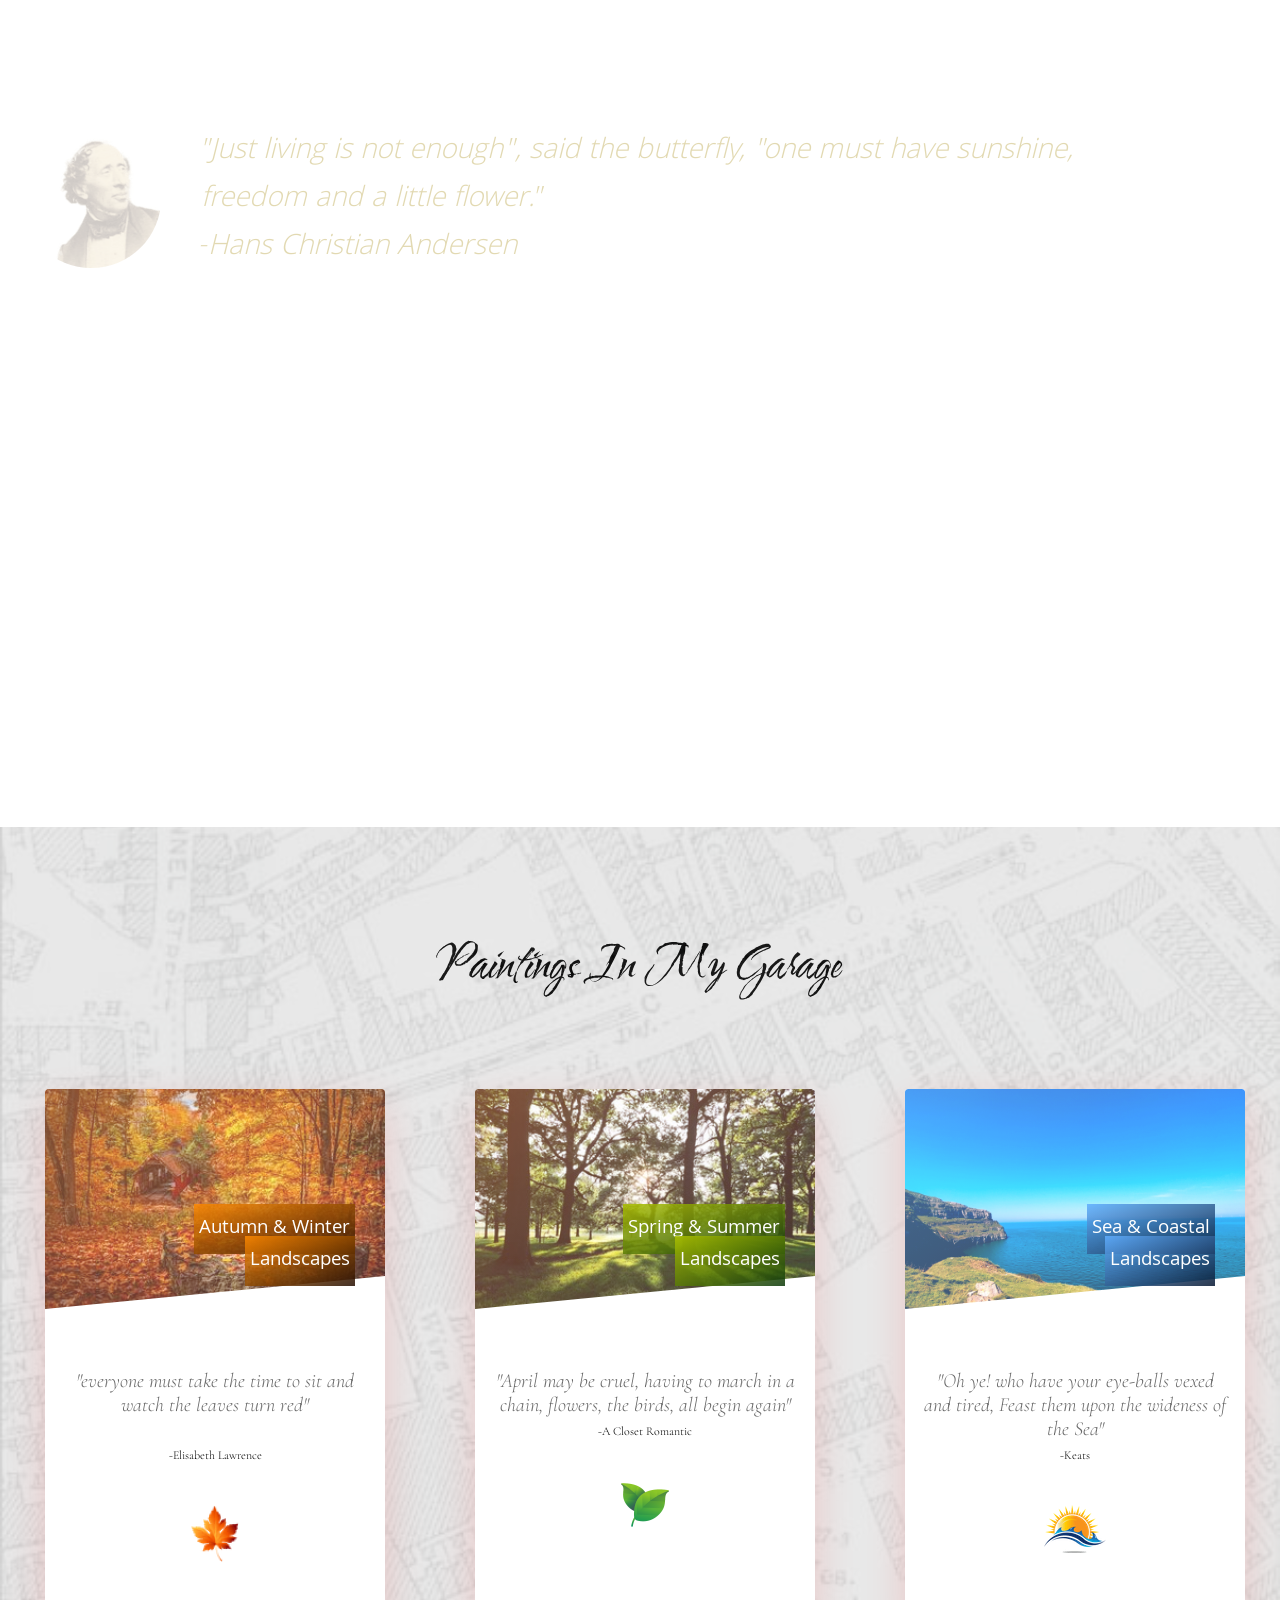
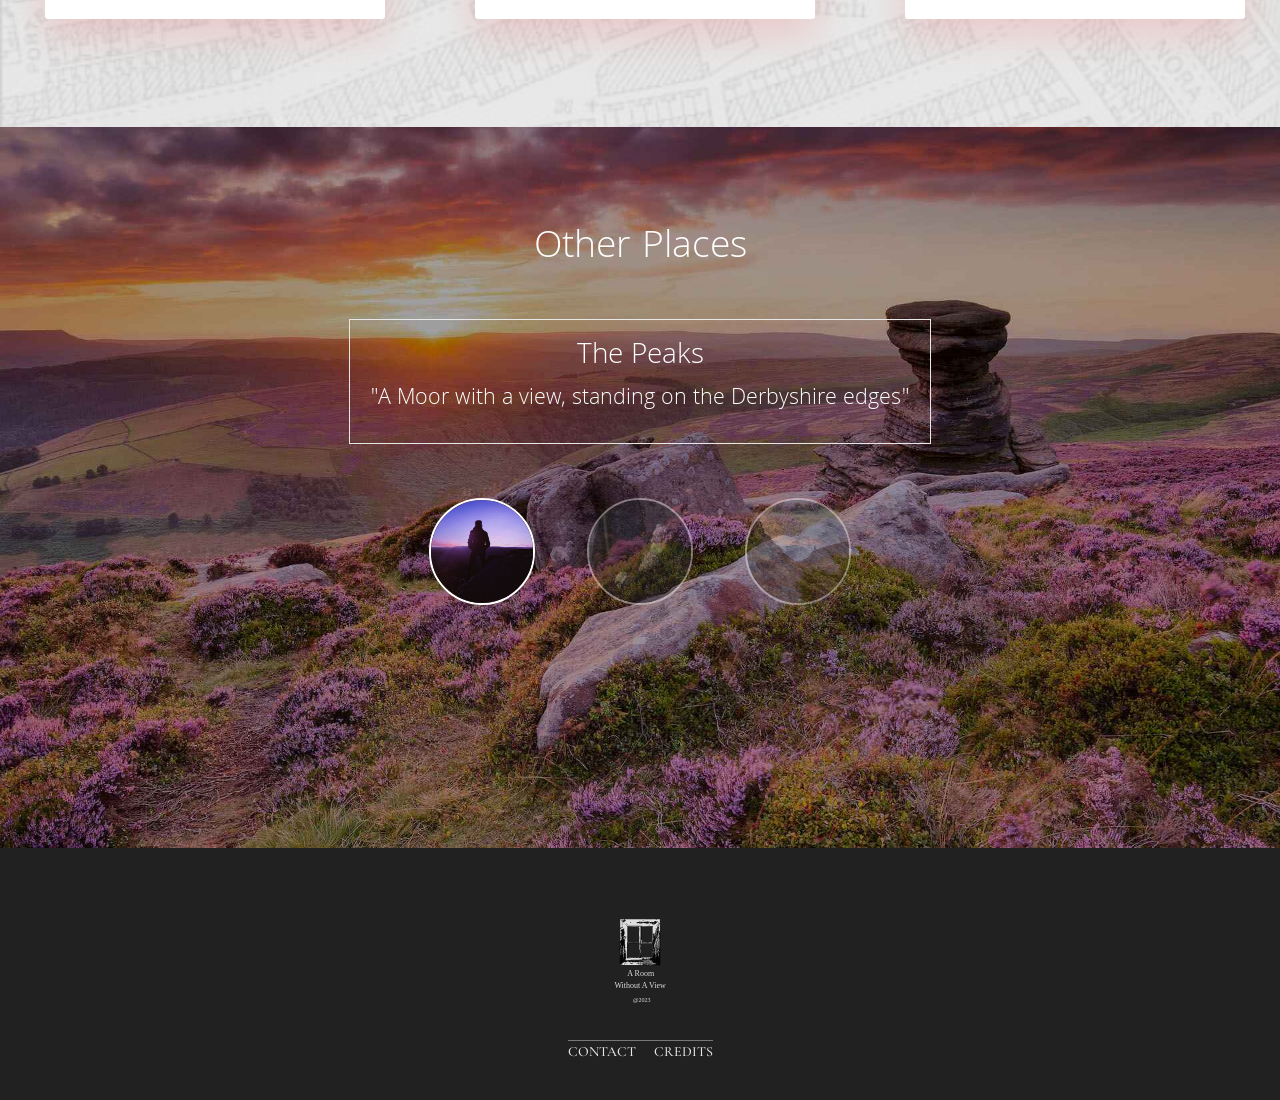
==== commit 9cc7dfc1: "Merge remote changes from GitHub2" ====
--- a/index.html
+++ b/index.html
@@ -45,7 +45,7 @@
       </div>
       <div class="row">
         <div class="col-1-of-2">
-          <h3 class="heading-tertiary u-margin-bottom-small u-padding-top-small">Welcome to my Gallery of Landscapes
+          <!-- <h3 class="heading-tertiary u-margin-bottom-small u-padding-top-small">Welcome to my Gallery of Landscapes -->
           </h3>
           <p class="paragraph">
 This site represents a collection of my paintings, created within the urban shadow, where nature has, to an extent, been walled and fenced from reach. Within this space of enclosure,
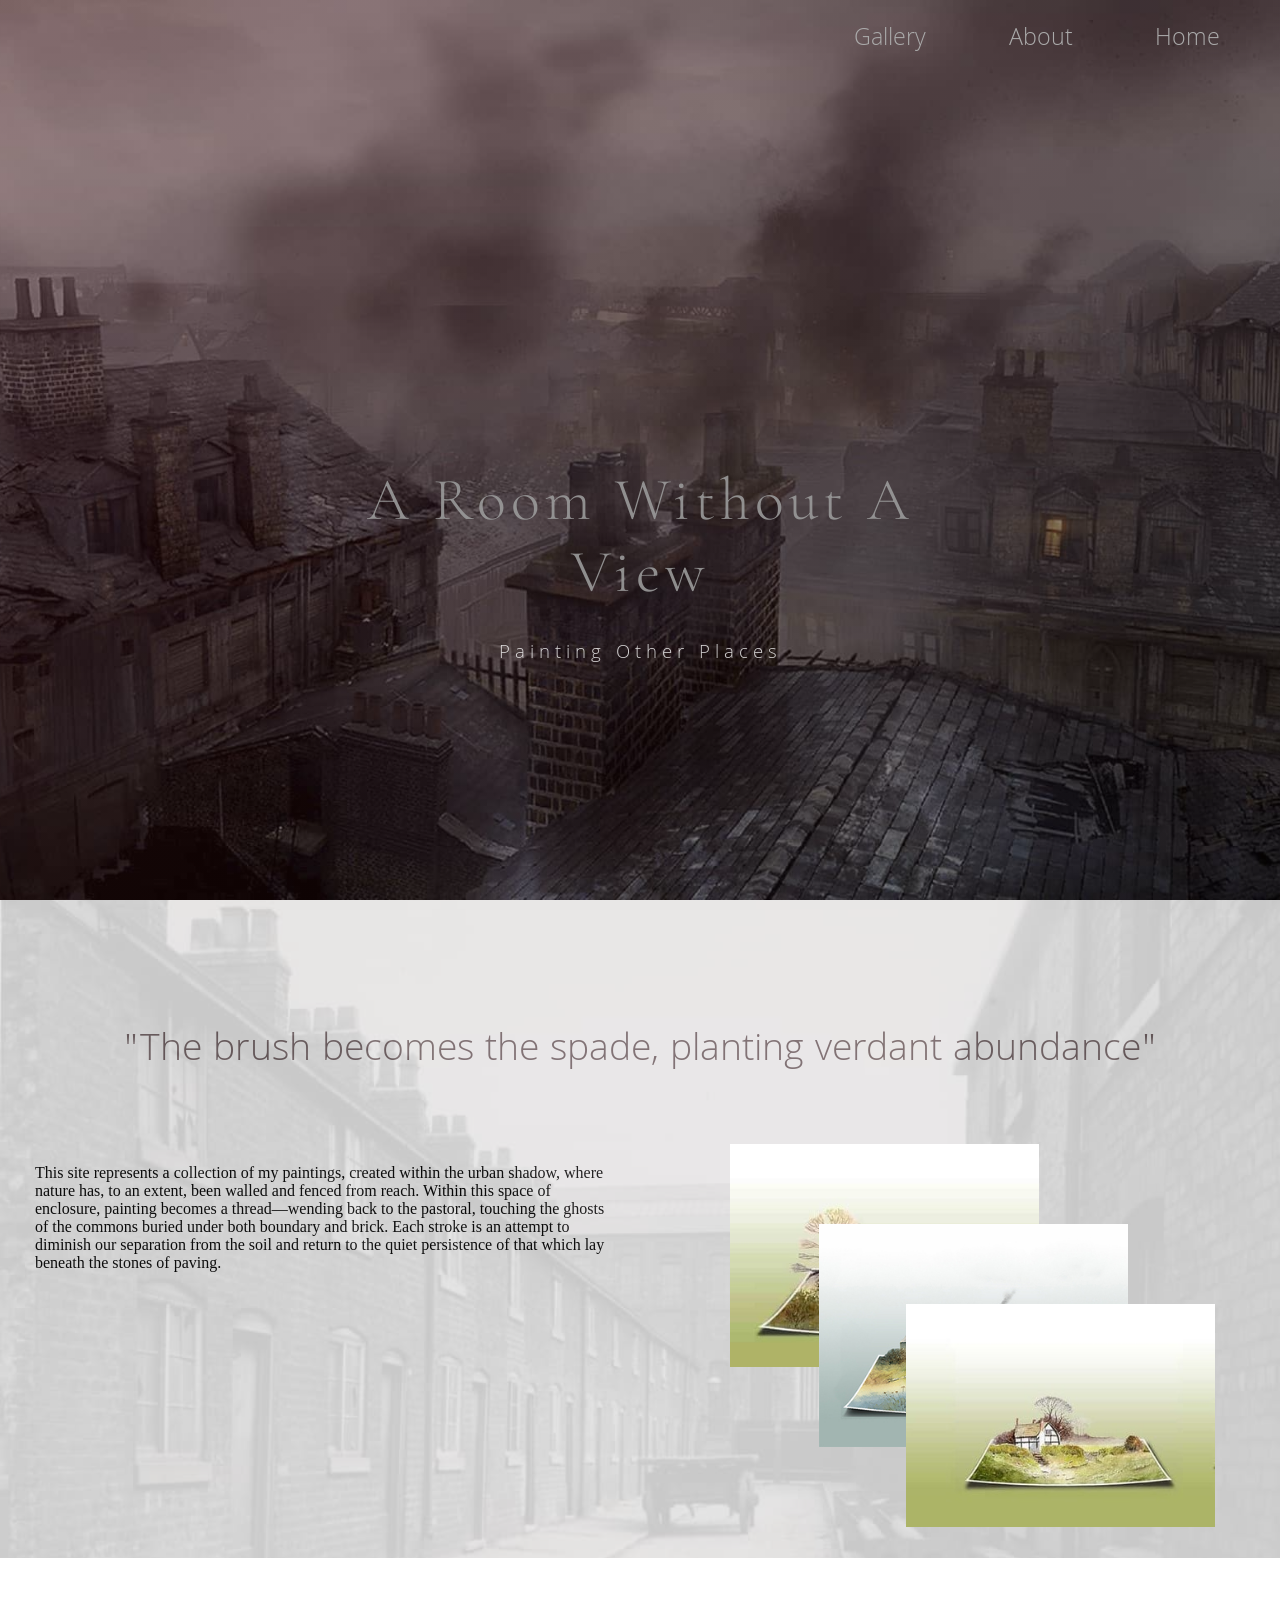
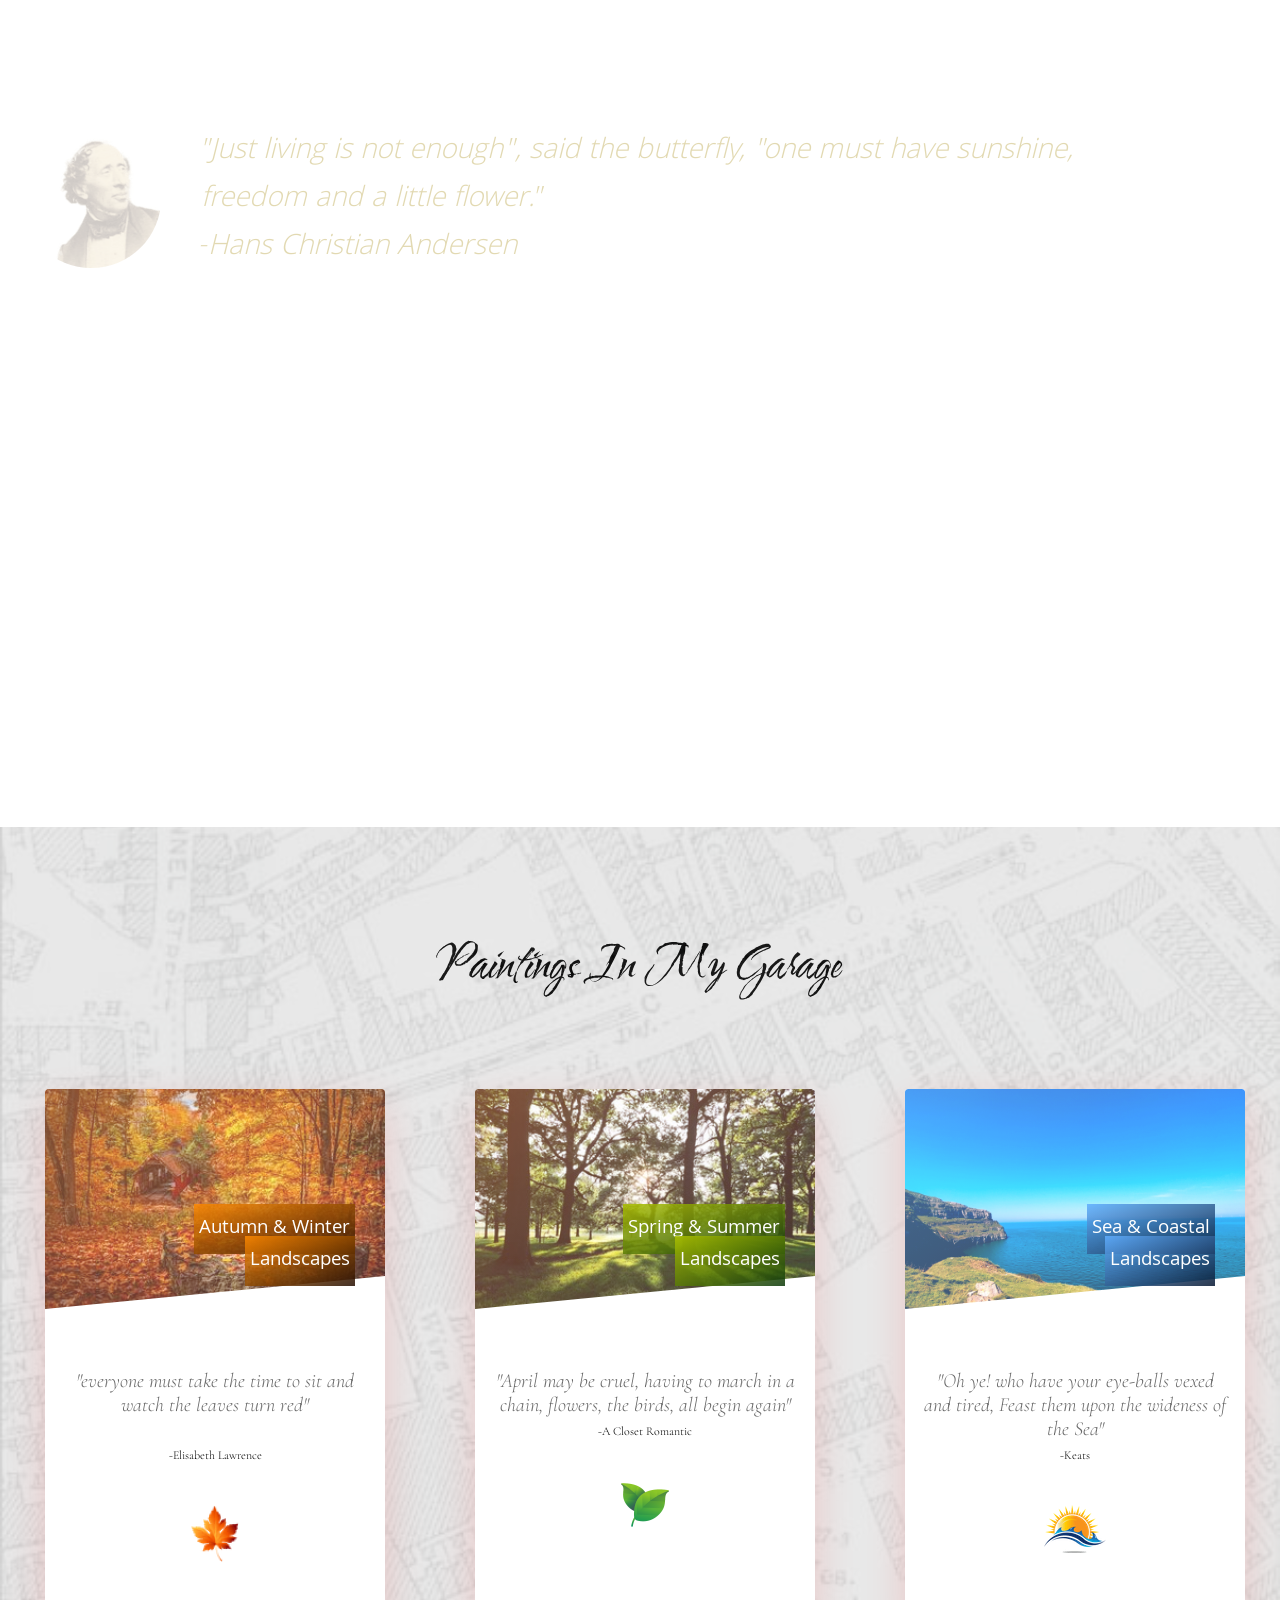
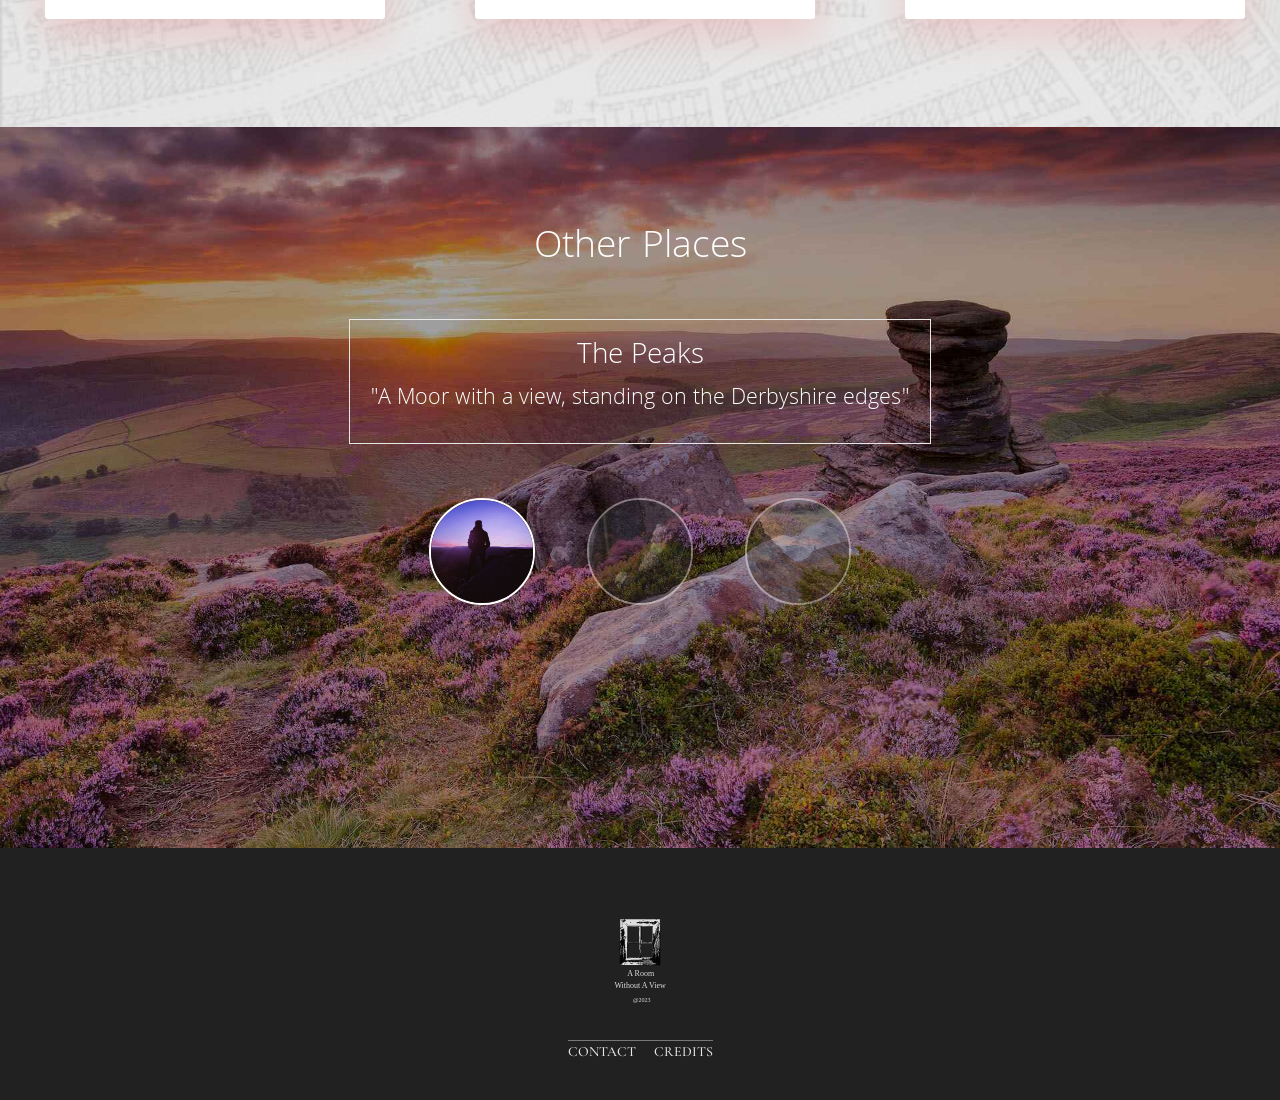
==== commit 6bd87127: "Merge remote changes from GitHub2" ====
--- a/index.html
+++ b/index.html
@@ -51,7 +51,7 @@
 This site represents a collection of my paintings, created within the urban shadow, where nature has, to an extent, been walled and fenced from reach. Within this space of enclosure,
  painting becomes a thread—wending back to the pastoral,
  touching the ghosts of the commons buried under both boundary and brick.
-  Each stroke is an attempt to diminish our separation from the soil and return to the quiet persistence of that which lay beneath the pavement.
+  Each stroke is an attempt to diminish our separation from the soil and return to the quiet persistence of that which lay beneath the stones of paving.
             <br><br><br>
           </p>
         </div>
